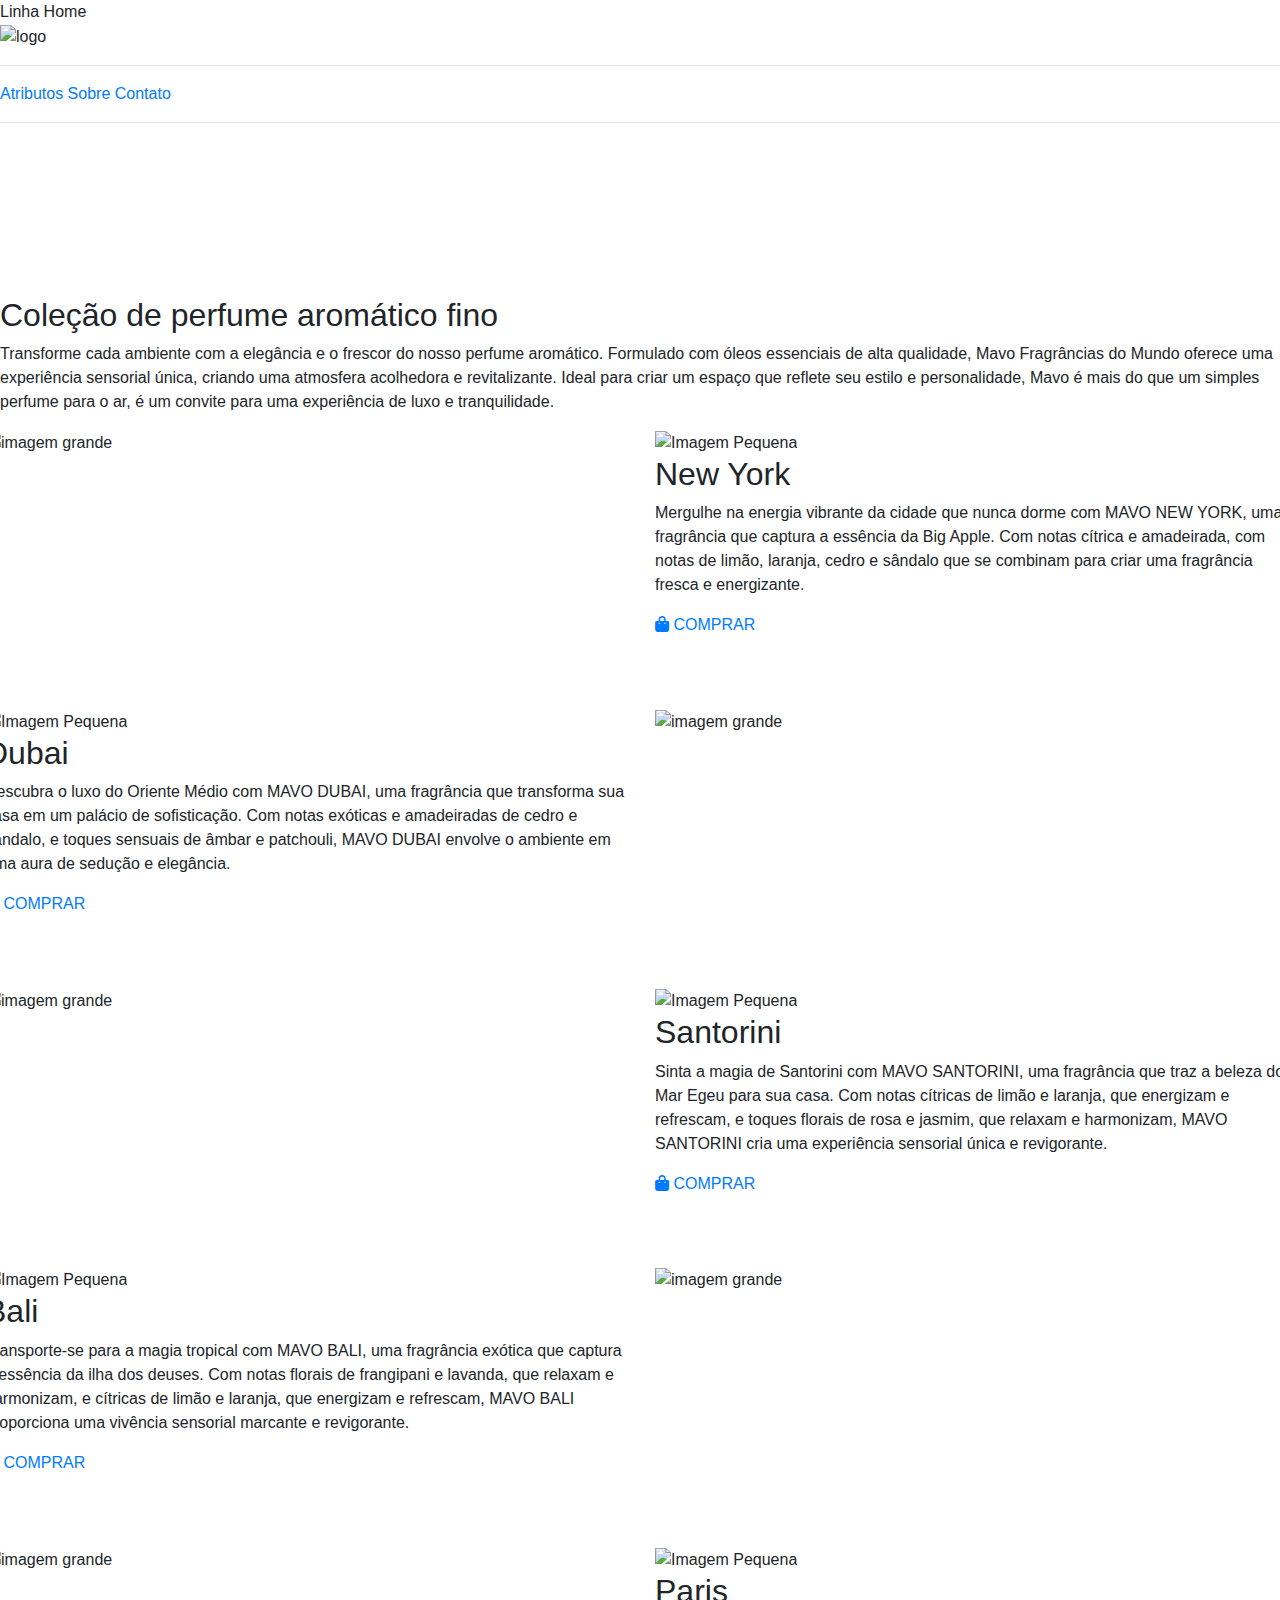
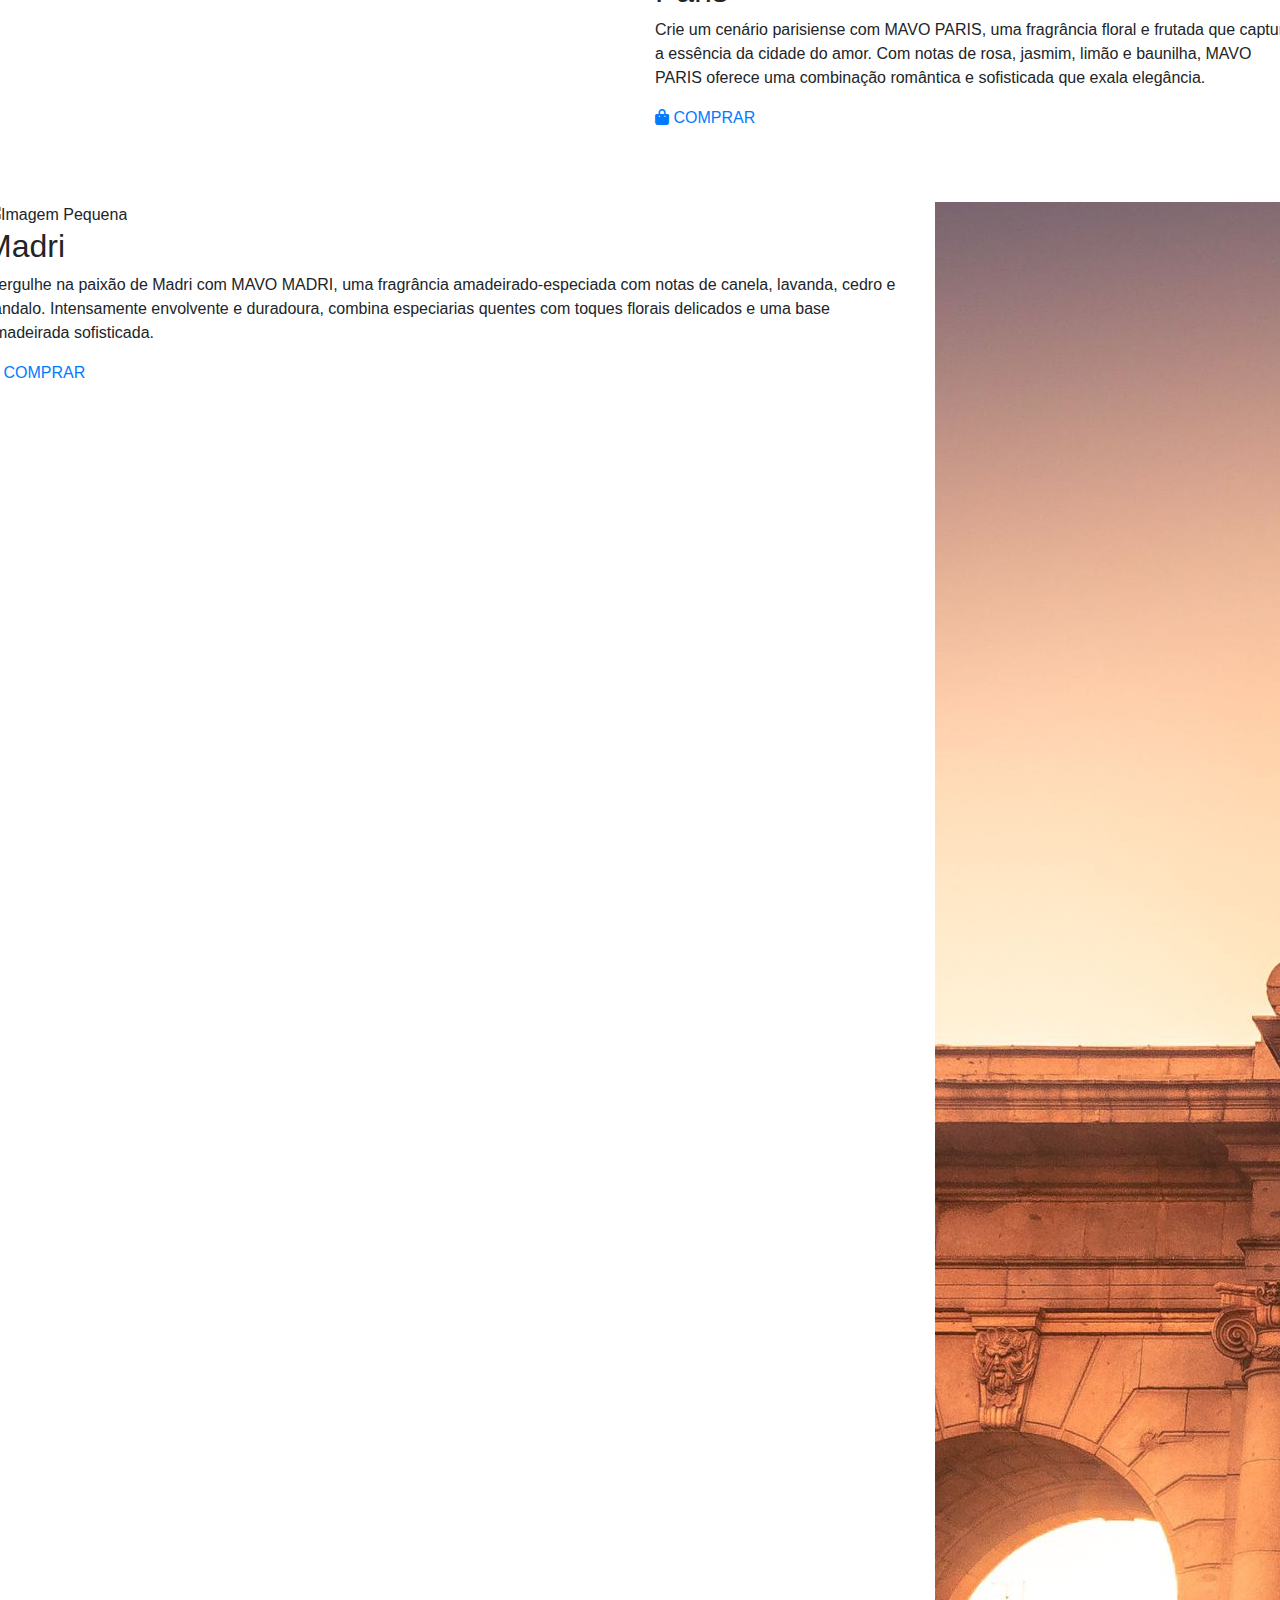
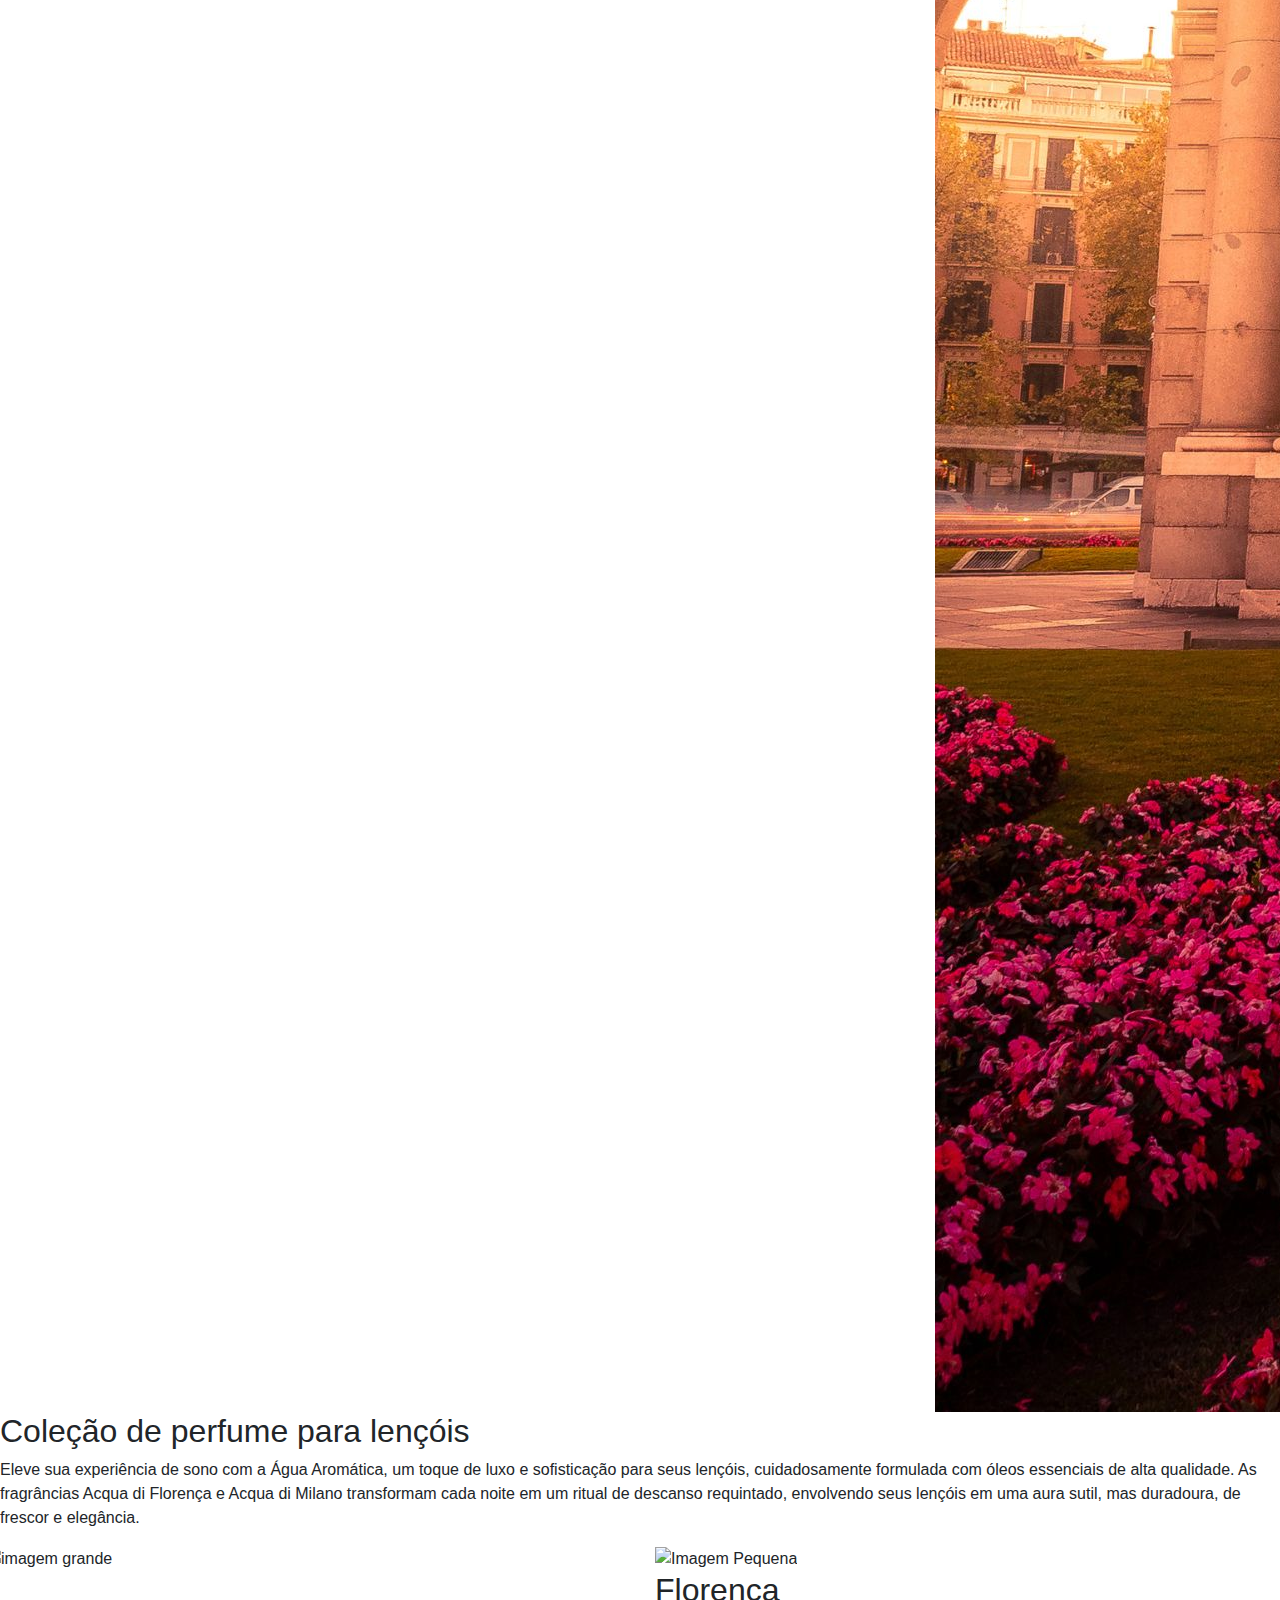
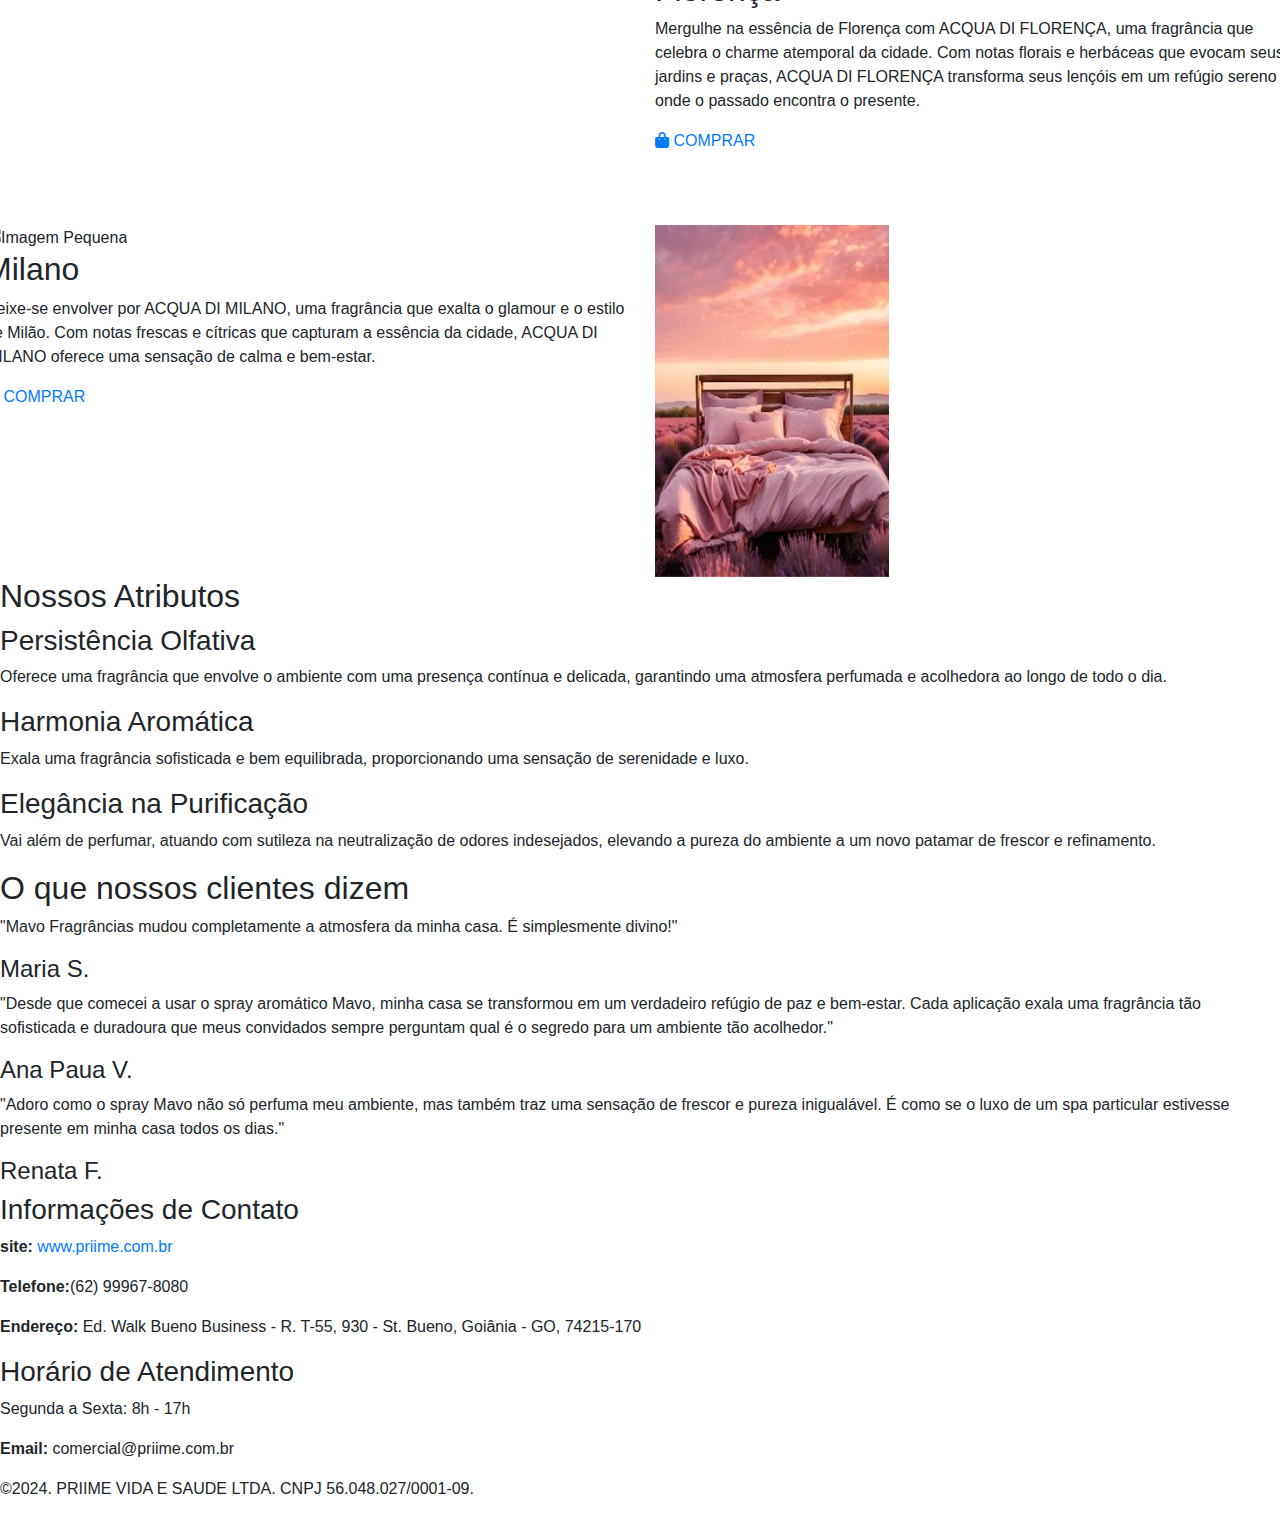
==== index.html @ 877a6f57 "Add files via upload" ====
<!DOCTYPE html>
<html lang="pt-BR">
<head>
    <meta charset="UTF-8">
    <meta name="viewport" content="width=device-width, initial-scale=1.0">
    <title>3Fa cosméticos</title>
    <link rel="stylesheet" href="styles.css">
    <link rel="stylesheet" href="https://stackpath.bootstrapcdn.com/bootstrap/4.5.2/css/bootstrap.min.css">
    <link rel="stylesheet" href="https://fonts.googleapis.com/css2?family=Montserrat:wght@400&display=swap">
    <link rel="stylesheet" href="https://cdnjs.cloudflare.com/ajax/libs/font-awesome/6.0.0-beta3/css/all.min.css">

</head>
<body>
    <div class="linha-home">
        Linha Home
    </div>
    <div class="header">
        <img src="LOGO MAVO .png" alt="logo">
            <hr class="separator">
            <a href="#features">Atributos</a>
            <a href="#about">Sobre</a>
            <a href="#newsletter">Contato</a>
    </div> 

    <hr class="separator">

    <section class="hero">
        <div class="video-container">
            <video class="video-bg video-first" autoplay loop muted playsinline>
                <source src="videoMavoFino.mp4" type="video/mp4">
                Seu navegador não suporta o vídeo.
            </video>
        </div>
    </section>



    <section id="about" class="about">
        <h2>Coleção de perfume aromático fino</h2>
        <p>Transforme cada ambiente com a elegância e o frescor do nosso perfume aromático. Formulado com óleos essenciais de alta qualidade, Mavo Fragrâncias do Mundo oferece uma experiência sensorial única, criando uma atmosfera acolhedora e revitalizante. Ideal para criar um espaço que reflete seu estilo e personalidade, Mavo é mais do que um simples perfume para o ar, é um convite para uma experiência de luxo e tranquilidade.</p> 
        <div class="row full-width-row" >
            <div class="square-container row">
                <div class="col-md-6 col-1">
                    <img src="testeNewYork.jpeg" alt="imagem grande">
                </div>
                <div class="col-md-6 col-2">
                    <img src="frascoNewyork.png" alt="Imagem Pequena" class="image">
                    <h2>New York</h2>
                    <p class="text">Mergulhe na energia vibrante da cidade que nunca dorme com MAVO NEW YORK, uma fragrância que captura a essência da Big Apple. Com notas cítrica e amadeirada, com notas de limão, laranja, cedro e sândalo que se combinam para criar uma fragrância fresca e energizante.</p>
                    <a href="https://shop.3fa.com.br/linhahome/perfumearomatico/mavo-newyork/" target="_blank" class="cta-button-link">
                        <i class="fas fa-bag-shopping"></i> COMPRAR
                    </a>
                </div>
            </div>
        </div>    
        <br>
        <br>
        <br>
        <div class="row full-width-row" >
            <div class="square-container row">
                <div class="col-md-6 col-2">
                    <img src="frascoDubai.png" alt="Imagem Pequena" class="image">
                    <h2>Dubai</h2>
                    <p class="text">Descubra o luxo do Oriente Médio com MAVO DUBAI, uma fragrância que transforma sua casa em um palácio de sofisticação. Com notas exóticas e amadeiradas de cedro e sândalo, e toques sensuais de âmbar e patchouli, MAVO DUBAI envolve o ambiente em uma aura de sedução e elegância.</p>
                    <a href="https://shop.3fa.com.br/linhahome/perfumearomatico/mavo-dubai" target="_blank" class="cta-button-link">
                        <i class="fas fa-bag-shopping"></i> COMPRAR
                    </a>
                </div>
                <div class="col-md-6 col-1">
                    <img src="testeDubai.jpg" alt="imagem grande">
                </div>
            </div>
        </div>
        <br>
        <br>
        <br>
        <div class="row full-width-row" >
            <div class="square-container row">
                <div class="col-md-6 col-1">
                    <img src="testeSantorini.jpeg" alt="imagem grande">
                </div>
                <div class="col-md-6 col-2">
                    <img src="frascoSantorini.png" alt="Imagem Pequena" class="image">
                    <h2>Santorini</h2>
                    <p class="text">Sinta a magia de Santorini com MAVO SANTORINI, uma fragrância que traz a beleza do Mar Egeu para sua casa. Com notas cítricas de limão e laranja, que energizam e refrescam, e toques florais de rosa e jasmim, que relaxam e harmonizam, MAVO SANTORINI cria uma experiência sensorial única e revigorante.</p>
                    <a href="https://shop.3fa.com.br/linhahome/perfumearomatico/mavo-santorini" target="_blank" class="cta-button-link">
                        <i class="fas fa-bag-shopping"></i> COMPRAR
                    </a>
                </div>
            </div>
        </div>
        <br>
        <br>
        <br>
        <div class="row full-width-row" >
            <div class="square-container row">
                <div class="col-md-6 col-2">
                    <img src="frascoBali.png" alt="Imagem Pequena" class="image">
                    <h2>Bali</h2>
                    <p class="text">Transporte-se para a magia tropical com MAVO BALI, uma fragrância exótica que captura a essência da ilha dos deuses. Com notas florais de frangipani e lavanda, que relaxam e harmonizam, e cítricas de limão e laranja, que energizam e refrescam, MAVO BALI proporciona uma vivência sensorial marcante e revigorante.</p>
                    <a href="https://shop.3fa.com.br/linhahome/perfumearomatico/mavo-bali" target="_blank" class="cta-button-link">
                        <i class="fas fa-bag-shopping"></i> COMPRAR
                    </a>
                </div>
                <div class="col-md-6 col-1">
                    <img src="testeBali.jpg" alt="imagem grande">
                </div>
            </div>
        </div>
        <br>
        <br>
        <br>
        <div class="row full-width-row" >
            <div class="square-container row">
                <div class="col-md-6 col-1">
                    <img src="testeParis.jpg" alt="imagem grande">
                </div>
                <div class="col-md-6 col-2">
                    <img src="frascoParis.png" alt="Imagem Pequena" class="image">
                    <h2>Paris</h2>
                    <p class="text">Crie um cenário parisiense com MAVO PARIS, uma fragrância floral e frutada que captura a essência da cidade do amor. Com notas de rosa, jasmim, limão e baunilha, MAVO PARIS oferece uma combinação romântica e sofisticada que exala elegância.</p>
                    <a href="https://shop.3fa.com.br/linhahome/perfumearomatico/mavo-paris" target="_blank" class="cta-button-link">
                        <i class="fas fa-bag-shopping"></i> COMPRAR
                    </a>
                </div>
            </div>
        </div>
        <br>
        <br>
        <br>
        <div class="row full-width-row" >
            <div class="square-container row">
                <div class="col-md-6 col-2">
                    <img src="frascoMadri.png" alt="Imagem Pequena" class="image">
                    <h2>Madri</h2>
                    <p class="text">Mergulhe na paixão de Madri com MAVO MADRI, uma fragrância amadeirado-especiada com notas de canela, lavanda, cedro e sândalo. Intensamente envolvente e duradoura, combina especiarias quentes com toques florais delicados e uma base amadeirada sofisticada.</p>
                    <a href="https://shop.3fa.com.br/linhahome/perfumearomatico/mavo-madri" target="_blank" class="cta-button-link">
                        <i class="fas fa-bag-shopping"></i> COMPRAR
                    </a>
                </div>
                <div class="col-md-6 col-1">
                    <img src="MADRI.jpg" alt="imagem grande">
                </div>
            </div>
        </div>    
    </section>

 
    



    <section id="agua-aromatica" class="agua-aromatica">
        <h2> Coleção de perfume para lençóis</h2>
        <p>Eleve sua experiência de sono com a Água Aromática, um toque de luxo e sofisticação para seus lençóis, cuidadosamente formulada com óleos essenciais de alta qualidade. As fragrâncias Acqua di Florença e Acqua di Milano transformam cada noite em um ritual de descanso requintado, envolvendo seus lençóis em uma aura sutil, mas duradoura, de frescor e elegância.</p>
        <div class="row full-width-row" >
            <div class="square-container row">
                <div class="col-md-6 col-1">
                    <img src="camaLavanda.jpg" alt="imagem grande">
                </div>
                <div class="col-md-6 col-2">
                    <img src="frascoAcquaFlorença.png" alt="Imagem Pequena" class="image">
                    <h2>Florença</h2>
                    <p class="text">Mergulhe na essência de Florença com ACQUA DI FLORENÇA, uma fragrância que celebra o charme atemporal da cidade. Com notas florais e herbáceas que evocam seus jardins e praças, ACQUA DI FLORENÇA transforma seus lençóis em um refúgio sereno onde o passado encontra o presente.</p>
                    <a href="https://shop.3fa.com.br/linhahome/perfumearomatico/acquadiflorenca" target="_blank" class="cta-button-link">
                        <i class="fas fa-bag-shopping"></i> COMPRAR
                    </a>
                </div>
            </div>
        </div>
        <br>
        <br>
        <br>
        <div class="row full-width-row" >
            <div class="square-container row">
                <div class="col-md-6 col-2">
                    <img src="frascoAcquaMilano.png" alt="Imagem Pequena" class="image">
                    <h2>Milano</h2>
                    <p class="text">Deixe-se envolver por ACQUA DI MILANO, uma fragrância que exalta o glamour e o estilo de Milão. Com notas frescas e cítricas que capturam a essência da cidade, ACQUA DI MILANO oferece uma sensação de calma e bem-estar.</p>
                    <a href="https://shop.3fa.com.br/linhahome/perfumearomatico/acquadimilano" target="_blank" class="cta-button-link">
                        <i class="fas fa-bag-shopping"></i> COMPRAR
                    </a>
                </div>
                <div class="col-md-6 col-1">
                    <img src="camaMilano.jpg" alt="imagem grande">
                </div>
            </div>
        </div>
    </section>

    <section id="features" class="features">
        <h2>Nossos Atributos</h2>
        <div class="feature">
            <h3>Persistência Olfativa</h3>
            <p>Oferece uma fragrância que envolve o ambiente com uma presença contínua e delicada, garantindo uma atmosfera perfumada e acolhedora ao longo de todo o dia.</p>
        </div>
        <div class="feature">
            <h3>Harmonia Aromática</h3>
            <p>Exala uma fragrância sofisticada e bem equilibrada, proporcionando uma sensação de serenidade e luxo.</p>
        </div>
        <div class="feature">
            <h3>Elegância na Purificação</h3>
            <p>Vai além de perfumar, atuando com sutileza na neutralização de odores indesejados, elevando a pureza do ambiente a um novo patamar de frescor e refinamento.</p>
        </div>
    </section>


    <section id="testimonials" class="testimonials">
        <h2>O que nossos clientes dizem</h2>
        <div class="testimonial">
            <p>"Mavo Fragrâncias mudou completamente a atmosfera da minha casa. É simplesmente divino!"</p>
            <h4>Maria S.</h4>
            <p>"Desde que comecei a usar o spray aromático Mavo, minha casa se transformou em um verdadeiro refúgio de paz e bem-estar. Cada aplicação exala uma fragrância tão sofisticada e duradoura que meus convidados sempre perguntam qual é o segredo para um ambiente tão acolhedor."</p>
            <h4>Ana Paua V.</h4>
            <p>"Adoro como o spray Mavo não só perfuma meu ambiente, mas também traz uma sensação de frescor e pureza inigualável. É como se o luxo de um spa particular estivesse presente em minha casa todos os dias."</p>
            <h4>Renata F.</h4>
        </div>
    </section>
    
    <section id="newsletter" class="newsletter">
        <div class="contact-info">
            <h3>Informações de Contato</h3>
            <p><strong>site:</strong><a href="https://shop.3fa.com.br" target="_blank" class="cta-button-site"> www.priime.com.br</a></p>
            <p><strong>Telefone:</strong>(62) 99967-8080</p>
            <p><strong>Endereço:</strong> Ed. Walk Bueno Business - R. T-55, 930 - St. Bueno, Goiânia - GO, 74215-170</p>
        </div>
        <div class="additional-info">
            <h3>Horário de Atendimento</h3>
            <p>Segunda a Sexta: 8h - 17h</p>
            <p><strong>Email:</strong> comercial@priime.com.br</p>
        </div>
    </section>                

    <footer>
        <p>&copy;2024. PRIIME VIDA E SAUDE LTDA. CNPJ 56.048.027/0001-09.</p>
    </footer>

    <!-- Inclua o Bootstrap JS e o jQuery (opcional) -->
  <script src="https://code.jquery.com/jquery-3.5.1.slim.min.js"></script>
  <script src="https://cdn.jsdelivr.net/npm/@popperjs/core@2.5.2/dist/umd/popper.min.js"></script>
  <script src="https://stackpath.bootstrapcdn.com/bootstrap/4.5.2/js/bootstrap.min.js"></script>
</body>
</body>
</html>
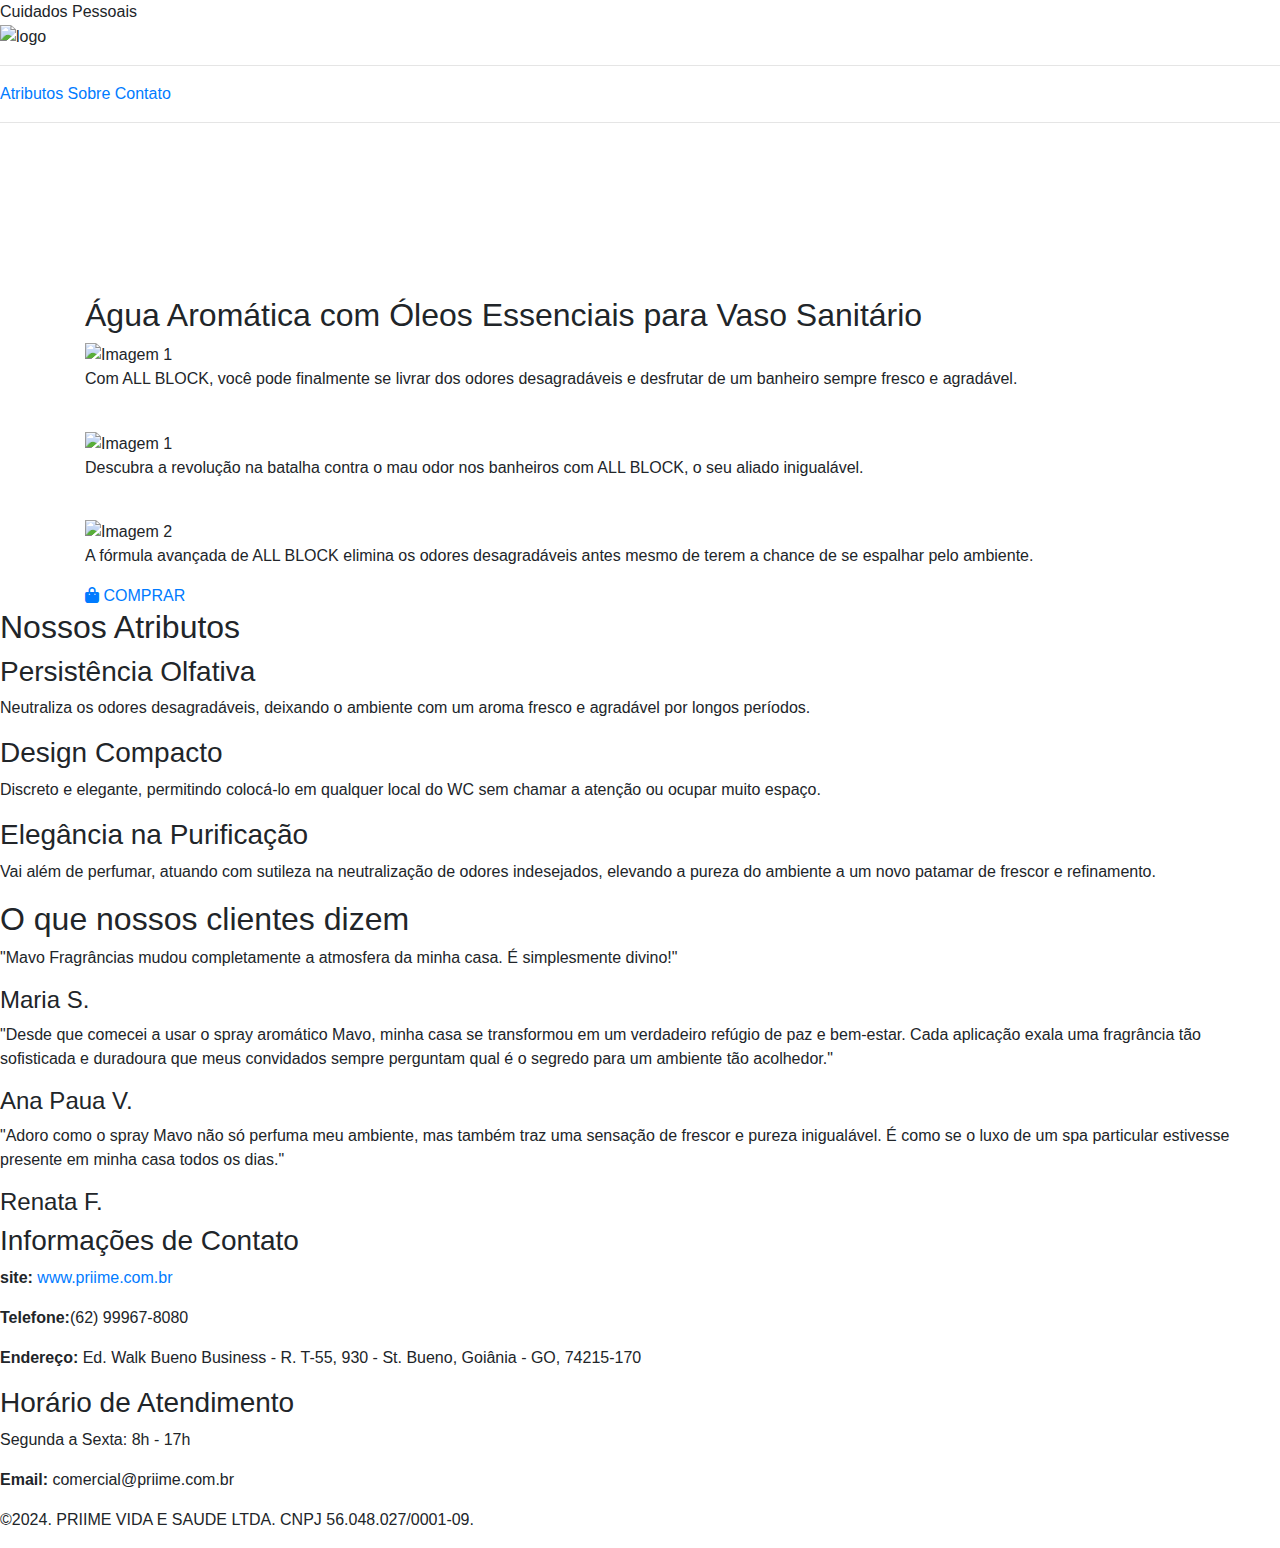
==== commit 6532bc9f: "Add files via upload" ====
--- a/index.html
+++ b/index.html
@@ -3,7 +3,7 @@
 <head>
     <meta charset="UTF-8">
     <meta name="viewport" content="width=device-width, initial-scale=1.0">
-    <title>3Fa cosméticos</title>
+    <title>All Block</title>
     <link rel="stylesheet" href="styles.css">
     <link rel="stylesheet" href="https://stackpath.bootstrapcdn.com/bootstrap/4.5.2/css/bootstrap.min.css">
     <link rel="stylesheet" href="https://fonts.googleapis.com/css2?family=Montserrat:wght@400&display=swap">
@@ -12,10 +12,10 @@
 </head>
 <body>
     <div class="linha-home">
-        Linha Home
+        Cuidados Pessoais
     </div>
     <div class="header">
-        <img src="LOGO MAVO .png" alt="logo">
+        <img src="LOGO MAI.png" alt="logo">
             <hr class="separator">
             <a href="#features">Atributos</a>
             <a href="#about">Sobre</a>
@@ -27,176 +27,42 @@
     <section class="hero">
         <div class="video-container">
             <video class="video-bg video-first" autoplay loop muted playsinline>
-                <source src="videoMavoFino.mp4" type="video/mp4">
+                <source src="v.mp4" type="video/mp4">
                 Seu navegador não suporta o vídeo.
             </video>
         </div>
     </section>
+    
+    <div class="container">
+        <h2>Água Aromática com Óleos Essenciais para Vaso Sanitário</h2>
+        <div class="item">
+            <img src="modelo-jovem-posando-com-produto-cosmetico.jpg" alt="Imagem 1">
+            <br>
+            <p>Com ALL BLOCK, você pode finalmente se livrar dos odores desagradáveis e desfrutar de um banheiro sempre fresco e agradável.</p>
+            <br>
+            <img src="vasofreecu.webp" alt="Imagem 1">
+        </div>
+        <div class="item">
+            <p>Descubra a revolução na batalha contra o mau odor nos banheiros com ALL BLOCK, o seu aliado inigualável.</p>
+            <br>
+            <img src="view-small-bathroom-interior-with-modern-style-furniture-decor.jpg" alt="Imagem 2">
+            <br>
+            <p>A fórmula avançada de ALL BLOCK elimina os odores desagradáveis antes mesmo de terem a chance de se espalhar pelo ambiente.</p>
+        </div>
+        <a href="https://www.priime.com.br/linhahome/perfumearomatico/allblock" target="_blank" class="cta-button-link">
+            <i class="fas fa-bag-shopping"></i> COMPRAR
+        </a>
+    </div>
 
-
-
-    <section id="about" class="about">
-        <h2>Coleção de perfume aromático fino</h2>
-        <p>Transforme cada ambiente com a elegância e o frescor do nosso perfume aromático. Formulado com óleos essenciais de alta qualidade, Mavo Fragrâncias do Mundo oferece uma experiência sensorial única, criando uma atmosfera acolhedora e revitalizante. Ideal para criar um espaço que reflete seu estilo e personalidade, Mavo é mais do que um simples perfume para o ar, é um convite para uma experiência de luxo e tranquilidade.</p> 
-        <div class="row full-width-row" >
-            <div class="square-container row">
-                <div class="col-md-6 col-1">
-                    <img src="testeNewYork.jpeg" alt="imagem grande">
-                </div>
-                <div class="col-md-6 col-2">
-                    <img src="frascoNewyork.png" alt="Imagem Pequena" class="image">
-                    <h2>New York</h2>
-                    <p class="text">Mergulhe na energia vibrante da cidade que nunca dorme com MAVO NEW YORK, uma fragrância que captura a essência da Big Apple. Com notas cítrica e amadeirada, com notas de limão, laranja, cedro e sândalo que se combinam para criar uma fragrância fresca e energizante.</p>
-                    <a href="https://shop.3fa.com.br/linhahome/perfumearomatico/mavo-newyork/" target="_blank" class="cta-button-link">
-                        <i class="fas fa-bag-shopping"></i> COMPRAR
-                    </a>
-                </div>
-            </div>
-        </div>    
-        <br>
-        <br>
-        <br>
-        <div class="row full-width-row" >
-            <div class="square-container row">
-                <div class="col-md-6 col-2">
-                    <img src="frascoDubai.png" alt="Imagem Pequena" class="image">
-                    <h2>Dubai</h2>
-                    <p class="text">Descubra o luxo do Oriente Médio com MAVO DUBAI, uma fragrância que transforma sua casa em um palácio de sofisticação. Com notas exóticas e amadeiradas de cedro e sândalo, e toques sensuais de âmbar e patchouli, MAVO DUBAI envolve o ambiente em uma aura de sedução e elegância.</p>
-                    <a href="https://shop.3fa.com.br/linhahome/perfumearomatico/mavo-dubai" target="_blank" class="cta-button-link">
-                        <i class="fas fa-bag-shopping"></i> COMPRAR
-                    </a>
-                </div>
-                <div class="col-md-6 col-1">
-                    <img src="testeDubai.jpg" alt="imagem grande">
-                </div>
-            </div>
-        </div>
-        <br>
-        <br>
-        <br>
-        <div class="row full-width-row" >
-            <div class="square-container row">
-                <div class="col-md-6 col-1">
-                    <img src="testeSantorini.jpeg" alt="imagem grande">
-                </div>
-                <div class="col-md-6 col-2">
-                    <img src="frascoSantorini.png" alt="Imagem Pequena" class="image">
-                    <h2>Santorini</h2>
-                    <p class="text">Sinta a magia de Santorini com MAVO SANTORINI, uma fragrância que traz a beleza do Mar Egeu para sua casa. Com notas cítricas de limão e laranja, que energizam e refrescam, e toques florais de rosa e jasmim, que relaxam e harmonizam, MAVO SANTORINI cria uma experiência sensorial única e revigorante.</p>
-                    <a href="https://shop.3fa.com.br/linhahome/perfumearomatico/mavo-santorini" target="_blank" class="cta-button-link">
-                        <i class="fas fa-bag-shopping"></i> COMPRAR
-                    </a>
-                </div>
-            </div>
-        </div>
-        <br>
-        <br>
-        <br>
-        <div class="row full-width-row" >
-            <div class="square-container row">
-                <div class="col-md-6 col-2">
-                    <img src="frascoBali.png" alt="Imagem Pequena" class="image">
-                    <h2>Bali</h2>
-                    <p class="text">Transporte-se para a magia tropical com MAVO BALI, uma fragrância exótica que captura a essência da ilha dos deuses. Com notas florais de frangipani e lavanda, que relaxam e harmonizam, e cítricas de limão e laranja, que energizam e refrescam, MAVO BALI proporciona uma vivência sensorial marcante e revigorante.</p>
-                    <a href="https://shop.3fa.com.br/linhahome/perfumearomatico/mavo-bali" target="_blank" class="cta-button-link">
-                        <i class="fas fa-bag-shopping"></i> COMPRAR
-                    </a>
-                </div>
-                <div class="col-md-6 col-1">
-                    <img src="testeBali.jpg" alt="imagem grande">
-                </div>
-            </div>
-        </div>
-        <br>
-        <br>
-        <br>
-        <div class="row full-width-row" >
-            <div class="square-container row">
-                <div class="col-md-6 col-1">
-                    <img src="testeParis.jpg" alt="imagem grande">
-                </div>
-                <div class="col-md-6 col-2">
-                    <img src="frascoParis.png" alt="Imagem Pequena" class="image">
-                    <h2>Paris</h2>
-                    <p class="text">Crie um cenário parisiense com MAVO PARIS, uma fragrância floral e frutada que captura a essência da cidade do amor. Com notas de rosa, jasmim, limão e baunilha, MAVO PARIS oferece uma combinação romântica e sofisticada que exala elegância.</p>
-                    <a href="https://shop.3fa.com.br/linhahome/perfumearomatico/mavo-paris" target="_blank" class="cta-button-link">
-                        <i class="fas fa-bag-shopping"></i> COMPRAR
-                    </a>
-                </div>
-            </div>
-        </div>
-        <br>
-        <br>
-        <br>
-        <div class="row full-width-row" >
-            <div class="square-container row">
-                <div class="col-md-6 col-2">
-                    <img src="frascoMadri.png" alt="Imagem Pequena" class="image">
-                    <h2>Madri</h2>
-                    <p class="text">Mergulhe na paixão de Madri com MAVO MADRI, uma fragrância amadeirado-especiada com notas de canela, lavanda, cedro e sândalo. Intensamente envolvente e duradoura, combina especiarias quentes com toques florais delicados e uma base amadeirada sofisticada.</p>
-                    <a href="https://shop.3fa.com.br/linhahome/perfumearomatico/mavo-madri" target="_blank" class="cta-button-link">
-                        <i class="fas fa-bag-shopping"></i> COMPRAR
-                    </a>
-                </div>
-                <div class="col-md-6 col-1">
-                    <img src="MADRI.jpg" alt="imagem grande">
-                </div>
-            </div>
-        </div>    
-    </section>
-
- 
-    
-
-
-
-    <section id="agua-aromatica" class="agua-aromatica">
-        <h2> Coleção de perfume para lençóis</h2>
-        <p>Eleve sua experiência de sono com a Água Aromática, um toque de luxo e sofisticação para seus lençóis, cuidadosamente formulada com óleos essenciais de alta qualidade. As fragrâncias Acqua di Florença e Acqua di Milano transformam cada noite em um ritual de descanso requintado, envolvendo seus lençóis em uma aura sutil, mas duradoura, de frescor e elegância.</p>
-        <div class="row full-width-row" >
-            <div class="square-container row">
-                <div class="col-md-6 col-1">
-                    <img src="camaLavanda.jpg" alt="imagem grande">
-                </div>
-                <div class="col-md-6 col-2">
-                    <img src="frascoAcquaFlorença.png" alt="Imagem Pequena" class="image">
-                    <h2>Florença</h2>
-                    <p class="text">Mergulhe na essência de Florença com ACQUA DI FLORENÇA, uma fragrância que celebra o charme atemporal da cidade. Com notas florais e herbáceas que evocam seus jardins e praças, ACQUA DI FLORENÇA transforma seus lençóis em um refúgio sereno onde o passado encontra o presente.</p>
-                    <a href="https://shop.3fa.com.br/linhahome/perfumearomatico/acquadiflorenca" target="_blank" class="cta-button-link">
-                        <i class="fas fa-bag-shopping"></i> COMPRAR
-                    </a>
-                </div>
-            </div>
-        </div>
-        <br>
-        <br>
-        <br>
-        <div class="row full-width-row" >
-            <div class="square-container row">
-                <div class="col-md-6 col-2">
-                    <img src="frascoAcquaMilano.png" alt="Imagem Pequena" class="image">
-                    <h2>Milano</h2>
-                    <p class="text">Deixe-se envolver por ACQUA DI MILANO, uma fragrância que exalta o glamour e o estilo de Milão. Com notas frescas e cítricas que capturam a essência da cidade, ACQUA DI MILANO oferece uma sensação de calma e bem-estar.</p>
-                    <a href="https://shop.3fa.com.br/linhahome/perfumearomatico/acquadimilano" target="_blank" class="cta-button-link">
-                        <i class="fas fa-bag-shopping"></i> COMPRAR
-                    </a>
-                </div>
-                <div class="col-md-6 col-1">
-                    <img src="camaMilano.jpg" alt="imagem grande">
-                </div>
-            </div>
-        </div>
-    </section>
-
-    <section id="features" class="features">
-        <h2>Nossos Atributos</h2>
+    <section id="features" class="features"></section>
         <div class="feature">
+            <h2>Nossos Atributos</h2>
             <h3>Persistência Olfativa</h3>
-            <p>Oferece uma fragrância que envolve o ambiente com uma presença contínua e delicada, garantindo uma atmosfera perfumada e acolhedora ao longo de todo o dia.</p>
+            <p>Neutraliza os odores desagradáveis, deixando o ambiente com um aroma fresco e agradável por longos períodos.</p>
         </div>
         <div class="feature">
-            <h3>Harmonia Aromática</h3>
-            <p>Exala uma fragrância sofisticada e bem equilibrada, proporcionando uma sensação de serenidade e luxo.</p>
+            <h3>Design Compacto</h3>
+            <p>Discreto e elegante, permitindo colocá-lo em qualquer local do WC sem chamar a atenção ou ocupar muito espaço.</p>
         </div>
         <div class="feature">
             <h3>Elegância na Purificação</h3>
@@ -220,7 +86,7 @@
     <section id="newsletter" class="newsletter">
         <div class="contact-info">
             <h3>Informações de Contato</h3>
-            <p><strong>site:</strong><a href="https://shop.3fa.com.br" target="_blank" class="cta-button-site"> www.priime.com.br</a></p>
+            <p><strong>site:</strong><a href="https://www.priime.com.br/cuidadospessoais" target="_blank" class="cta-button-site"> www.priime.com.br</a></p>
             <p><strong>Telefone:</strong>(62) 99967-8080</p>
             <p><strong>Endereço:</strong> Ed. Walk Bueno Business - R. T-55, 930 - St. Bueno, Goiânia - GO, 74215-170</p>
         </div>
@@ -233,12 +99,4 @@
 
     <footer>
         <p>&copy;2024. PRIIME VIDA E SAUDE LTDA. CNPJ 56.048.027/0001-09.</p>
-    </footer>
-
-    <!-- Inclua o Bootstrap JS e o jQuery (opcional) -->
-  <script src="https://code.jquery.com/jquery-3.5.1.slim.min.js"></script>
-  <script src="https://cdn.jsdelivr.net/npm/@popperjs/core@2.5.2/dist/umd/popper.min.js"></script>
-  <script src="https://stackpath.bootstrapcdn.com/bootstrap/4.5.2/js/bootstrap.min.js"></script>
-</body>
-</body>
-</html>+    </footer>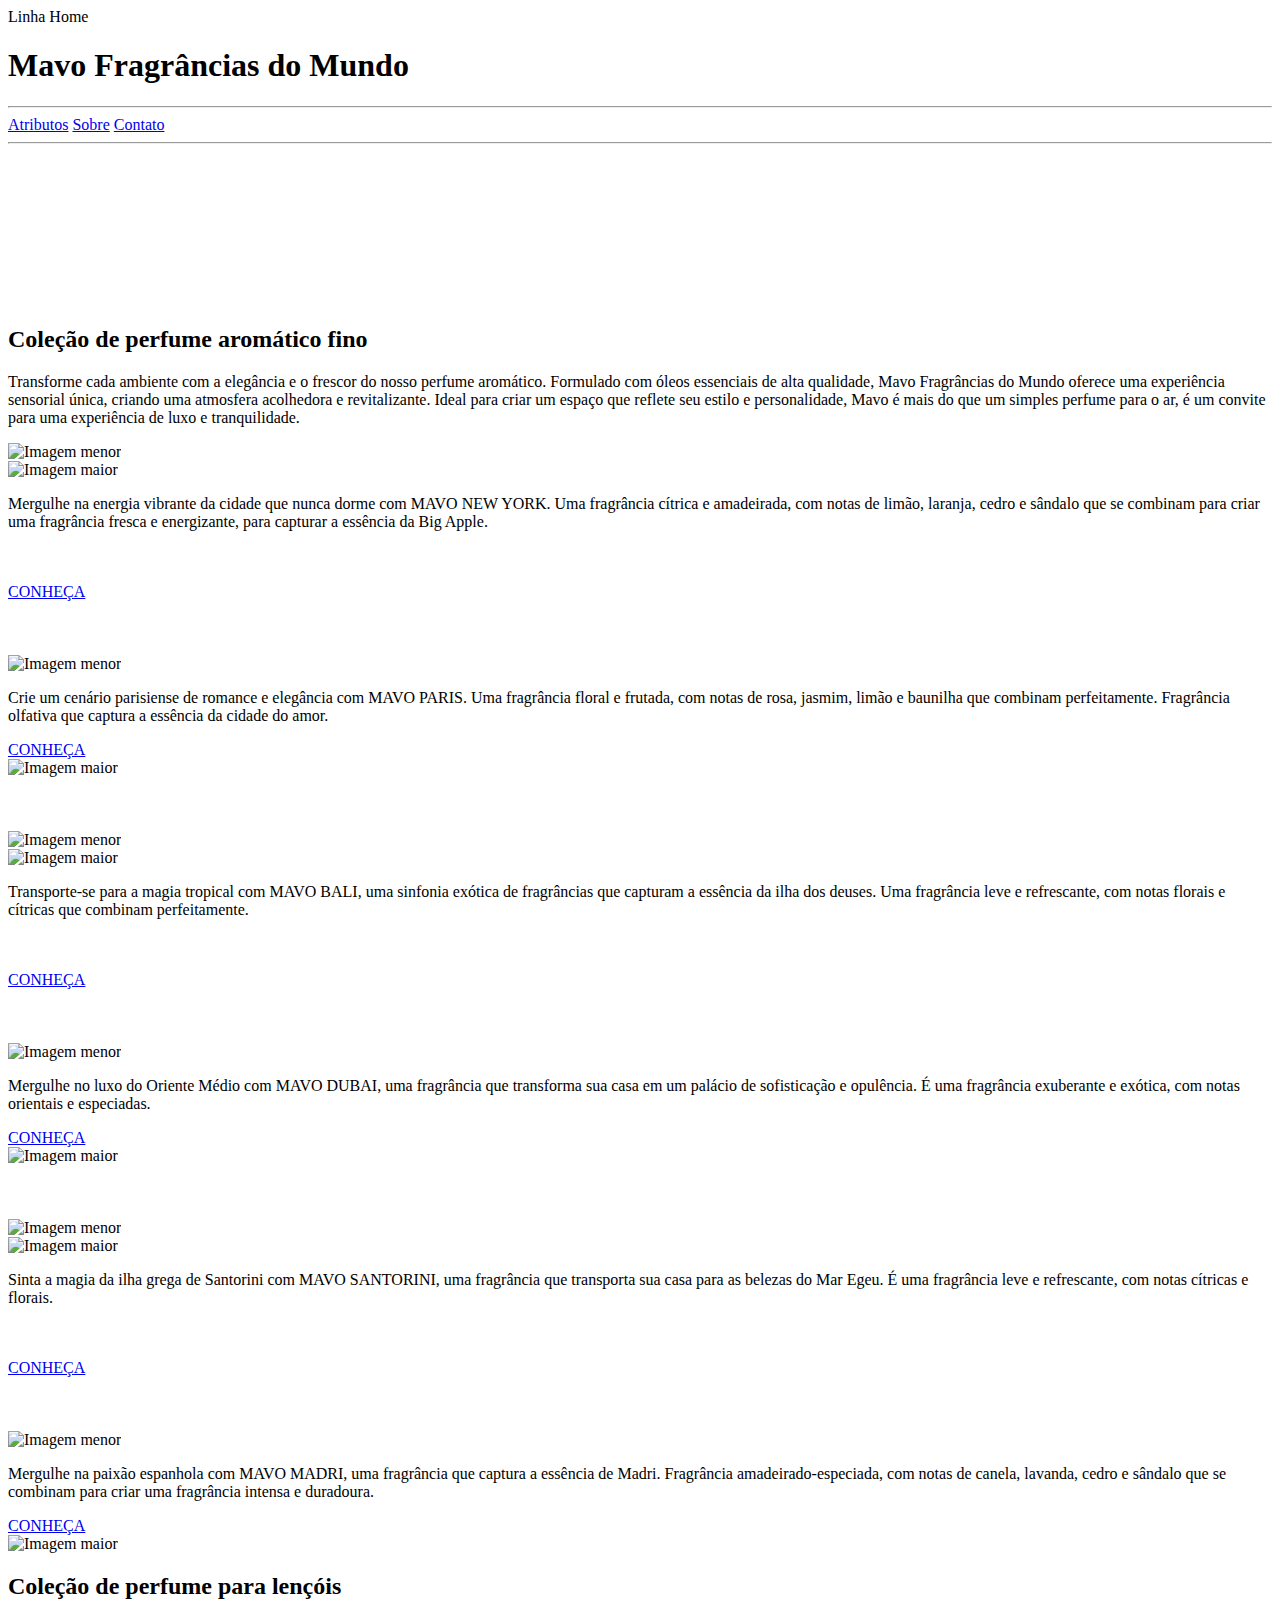
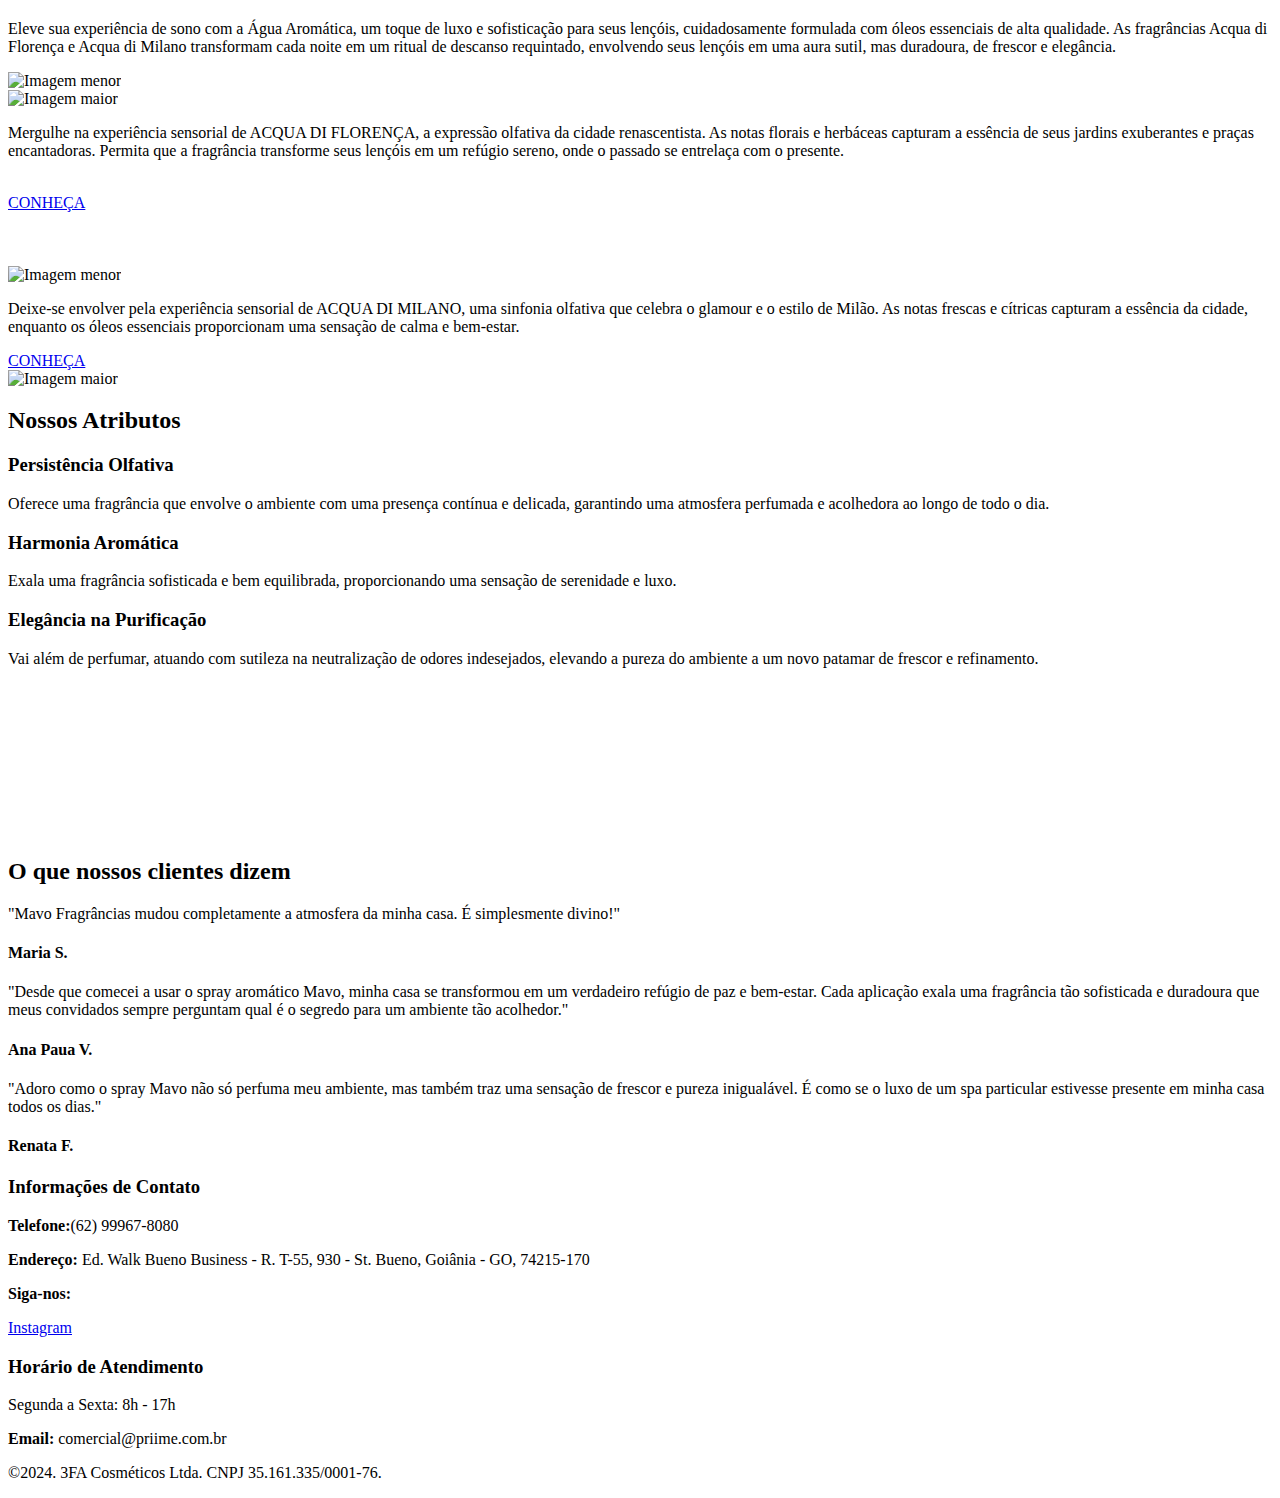
==== commit 70de71bb: "Add files via upload" ====
--- a/index.html
+++ b/index.html
@@ -3,66 +3,175 @@
 <head>
     <meta charset="UTF-8">
     <meta name="viewport" content="width=device-width, initial-scale=1.0">
-    <title>All Block</title>
+    <title>3Fa cosméticos</title>
     <link rel="stylesheet" href="styles.css">
-    <link rel="stylesheet" href="https://stackpath.bootstrapcdn.com/bootstrap/4.5.2/css/bootstrap.min.css">
-    <link rel="stylesheet" href="https://fonts.googleapis.com/css2?family=Montserrat:wght@400&display=swap">
-    <link rel="stylesheet" href="https://cdnjs.cloudflare.com/ajax/libs/font-awesome/6.0.0-beta3/css/all.min.css">
-
 </head>
 <body>
     <div class="linha-home">
-        Cuidados Pessoais
+        Linha Home
     </div>
-    <div class="header">
-        <img src="LOGO MAI.png" alt="logo">
+    <header>
+        <h1>Mavo Fragrâncias do Mundo</h1>
             <hr class="separator">
             <a href="#features">Atributos</a>
             <a href="#about">Sobre</a>
             <a href="#newsletter">Contato</a>
-    </div> 
+    </header> 
 
     <hr class="separator">
 
     <section class="hero">
         <div class="video-container">
             <video class="video-bg video-first" autoplay loop muted playsinline>
-                <source src="v.mp4" type="video/mp4">
+                <source src="videoMavoFino.mp4" type="video/mp4">
                 Seu navegador não suporta o vídeo.
             </video>
         </div>
     </section>
-    
-    <div class="container">
-        <h2>Água Aromática com Óleos Essenciais para Vaso Sanitário</h2>
-        <div class="item">
-            <img src="modelo-jovem-posando-com-produto-cosmetico.jpg" alt="Imagem 1">
+
+    <section id="about" class="about">
+        <h2>Coleção de perfume aromático fino</h2>
+        <p>Transforme cada ambiente com a elegância e o frescor do nosso perfume aromático. Formulado com óleos essenciais de alta qualidade, Mavo Fragrâncias do Mundo oferece uma experiência sensorial única, criando uma atmosfera acolhedora e revitalizante. Ideal para criar um espaço que reflete seu estilo e personalidade, Mavo é mais do que um simples perfume para o ar, é um convite para uma experiência de luxo e tranquilidade.</p> 
+        <div class="image-gallery">
+            <!-- Layout 1: Imagem maior à esquerda, imagem menor e texto à direita NEW YORK-->
+            <div class="image-item layout-1">
+                <div class="image-left">
+                    <img src="parisTorreEiffel.jpeg" alt="Imagem menor">
+                </div>
+                <div class="image-right">
+                    <img src="kerastaseRefencia.jpg" alt="Imagem maior">
+                    <p>Mergulhe na energia vibrante da cidade que nunca dorme com MAVO NEW YORK. Uma fragrância cítrica e amadeirada, com notas de limão, laranja, cedro e sândalo que se combinam para criar uma fragrância fresca e energizante, para capturar a essência da Big Apple.</p>
+                    <br>
+                    <br>
+                    <a href="https://shop.3fa.com.br/linhahome/perfumearomatico/mavo-newyork/" target="_blank" class="cta-button-link">CONHEÇA</a>
+                    </a>                    
+                </div>
+            </div>
+        <br>
+        <br>
+        <br>
+            <!-- Layout 2: Imagem maior à direita, imagem menor e texto à esquerda PARIS -->
+            <div class="image-item layout-2">
+                <div class="image-left">
+                    <img src="kerastaseRefencia.jpg" alt="Imagem menor">
+                    <p>Crie um cenário parisiense de romance e elegância com MAVO PARIS. Uma fragrância floral e frutada, com notas de rosa, jasmim, limão e baunilha que combinam perfeitamente. Fragrância olfativa que captura a essência da cidade do amor.</p>
+                    <a href="https://shop.3fa.com.br/linhahome/perfumearomatico/mavo-paris" target="_blank" class="cta-button-link">CONHEÇA</a>
+                    </a>
+                </div>
+                <div class="image-right">
+                    <img src="parisTorreEiffel.jpeg" alt="Imagem maior">
+                </div>
+            </div>
+        <br>
+        <br>
+        <br>
+            <!-- Layout 1: Imagem maior à esquerda, imagem menor e texto à direita BALI-->
+            <div class="image-item layout-1">
+                <div class="image-left">
+                    <img src="ReferenciaFoto736x1097.jpg" alt="Imagem menor">
+                </div>
+                <div class="image-right">
+                    <img src="kerastaseRefencia.jpg" alt="Imagem maior">
+                    <p>Transporte-se para a magia tropical com MAVO BALI, uma sinfonia exótica de fragrâncias que capturam a essência da ilha dos deuses. Uma fragrância leve e refrescante, com notas florais e cítricas que combinam perfeitamente.</p>
+                    <br>
+                    <br>
+                    <a href="https://shop.3fa.com.br/linhahome/perfumearomatico/mavo-bali" target="_blank" class="cta-button-link">CONHEÇA</a>
+                    </a>
+                </div>
+            </div>
+        <br>
+        <br>
+        <br>
+            <!-- Layout 2: Imagem maior à direita, imagem menor e texto à esquerda DUBAI-->
+            <div class="image-item layout-2">
+                <div class="image-left">
+                    <img src="kerastaseRefencia.jpg" alt="Imagem menor">
+                    <p>Mergulhe no luxo do Oriente Médio com MAVO DUBAI, uma fragrância que transforma sua casa em um palácio de sofisticação e opulência. É uma fragrância exuberante e exótica, com notas orientais e especiadas.</p>
+                    <a href="https://shop.3fa.com.br/linhahome/perfumearomatico/mavo-dubai" target="_blank" class="cta-button-link">CONHEÇA</a>
+                    </a>      
+                </div>
+            <div class="image-right">
+                <img src="ReferenciaFoto736x1097.jpg" alt="Imagem maior">
+            </div> 
+            </div>
+        <br>
+        <br>
+        <br>
+             <!-- Layout 1: Imagem maior à esquerda, imagem menor e texto à direita SANTORINI-->
+             <div class="image-item layout-1">
+                <div class="image-left">
+                    <img src="ReferenciaFoto736x1097.jpg" alt="Imagem menor">
+                </div>
+                <div class="image-right">
+                    <img src="kerastaseRefencia.jpg" alt="Imagem maior">
+                    <p>Sinta a magia da ilha grega de Santorini com MAVO SANTORINI, uma fragrância que transporta sua casa para as belezas do Mar Egeu. É uma fragrância leve e refrescante, com notas cítricas e florais.</p>
+                    <br>
+                    <br>
+                    <a href="https://shop.3fa.com.br/linhahome/perfumearomatico/mavo-santorini" target="_blank" class="cta-button-link">CONHEÇA</a>
+                    </a>      
+                </div>
+            </div>
+    <br>
+    <br>
+    <br>
+            <!-- Layout 2: Imagem maior à direita, imagem menor e texto à esquerda MADRI-->
+            <div class="image-item layout-2">
+                <div class="image-left">
+                    <img src="kerastaseRefencia.jpg" alt="Imagem menor">
+                    <p>Mergulhe na paixão espanhola com MAVO MADRI, uma fragrância que captura a essência de Madri. Fragrância amadeirado-especiada, com notas de canela, lavanda, cedro e sândalo que se combinam para criar uma fragrância intensa e duradoura.</p>
+                    <a href="https://shop.3fa.com.br/linhahome/perfumearomatico/mavo-madri" target="_blank" class="cta-button-link">CONHEÇA</a>
+                    </a>      
+                </div>
+            <div class="image-right">
+                <img src="ReferenciaFoto736x1097.jpg" alt="Imagem maior">
+            </div> 
+    </div>     
+    </section>
+
+    <section id="agua-aromatica" class="agua-aromatica">
+        <h2> Coleção de perfume para lençóis</h2>
+        <p>Eleve sua experiência de sono com a Água Aromática, um toque de luxo e sofisticação para seus lençóis, cuidadosamente formulada com óleos essenciais de alta qualidade. As fragrâncias Acqua di Florença e Acqua di Milano transformam cada noite em um ritual de descanso requintado, envolvendo seus lençóis em uma aura sutil, mas duradoura, de frescor e elegância.</p>
+        <div class="image-gallery">
+            <!-- Layout 1: Imagem maior à esquerda, imagem menor e texto à direita ACQUA DI FLORENÇA-->
+            <div class="image-item layout-1">
+                <div class="image-left">
+                    <img src="parisTorreEiffel.jpeg" alt="Imagem menor">
+                </div>
+                <div class="image-right">
+                    <img src="kerastaseRefencia.jpg" alt="Imagem maior">
+                    <p>Mergulhe na experiência sensorial de ACQUA DI FLORENÇA, a expressão olfativa da cidade renascentista. As notas florais e herbáceas capturam a essência de seus jardins exuberantes e praças encantadoras. Permita que a fragrância transforme seus lençóis em um refúgio sereno, onde o passado se entrelaça com o presente.</p>
+                    <br>
+                    <a href="https://shop.3fa.com.br/linhahome/perfumearomatico/acquadiflorenca" target="_blank" class="cta-button-link">CONHEÇA</a>
+                    </a>      
+                </div>
+            </div>
             <br>
-            <p>Com ALL BLOCK, você pode finalmente se livrar dos odores desagradáveis e desfrutar de um banheiro sempre fresco e agradável.</p>
             <br>
-            <img src="vasofreecu.webp" alt="Imagem 1">
-        </div>
-        <div class="item">
-            <p>Descubra a revolução na batalha contra o mau odor nos banheiros com ALL BLOCK, o seu aliado inigualável.</p>
             <br>
-            <img src="view-small-bathroom-interior-with-modern-style-furniture-decor.jpg" alt="Imagem 2">
-            <br>
-            <p>A fórmula avançada de ALL BLOCK elimina os odores desagradáveis antes mesmo de terem a chance de se espalhar pelo ambiente.</p>
-        </div>
-        <a href="https://www.priime.com.br/linhahome/perfumearomatico/allblock" target="_blank" class="cta-button-link">
-            <i class="fas fa-bag-shopping"></i> COMPRAR
-        </a>
-    </div>
-
-    <section id="features" class="features"></section>
+            <!-- Layout 2: Imagem maior à direita, imagem menor e texto à esquerda ACQUA DI MILANO -->
+            <div class="image-item layout-2">
+                <div class="image-left">
+                    <img src="kerastaseRefencia.jpg" alt="Imagem menor">
+                    <p>Deixe-se envolver pela experiência sensorial de ACQUA DI MILANO, uma sinfonia olfativa que celebra o glamour e o estilo de Milão. As notas frescas e cítricas capturam a essência da cidade, enquanto os óleos essenciais proporcionam uma sensação de calma e bem-estar.</p>
+                    <a href="https://shop.3fa.com.br/linhahome/perfumearomatico/acquadimilano" target="_blank" class="cta-button-link">CONHEÇA</a>
+                    </a>      
+                </div>
+                <div class="image-right">
+                    <img src="parisTorreEiffel.jpeg" alt="Imagem maior">
+                </div>
+            </div>
+        </div>
+    </section>
+
+    <section id="features" class="features">
+        <h2>Nossos Atributos</h2>
         <div class="feature">
-            <h2>Nossos Atributos</h2>
             <h3>Persistência Olfativa</h3>
-            <p>Neutraliza os odores desagradáveis, deixando o ambiente com um aroma fresco e agradável por longos períodos.</p>
+            <p>Oferece uma fragrância que envolve o ambiente com uma presença contínua e delicada, garantindo uma atmosfera perfumada e acolhedora ao longo de todo o dia.</p>
         </div>
         <div class="feature">
-            <h3>Design Compacto</h3>
-            <p>Discreto e elegante, permitindo colocá-lo em qualquer local do WC sem chamar a atenção ou ocupar muito espaço.</p>
+            <h3>Harmonia Aromática</h3>
+            <p>Exala uma fragrância sofisticada e bem equilibrada, proporcionando uma sensação de serenidade e luxo.</p>
         </div>
         <div class="feature">
             <h3>Elegância na Purificação</h3>
@@ -70,6 +179,12 @@
         </div>
     </section>
 
+    <div class="video-container">
+        <video class="video-bg video-first" autoplay loop muted playsinline>
+            <source src="videoMavoHero.mp4" type="video/mp4">
+            Seu navegador não suporta o vídeo.
+        </video>
+    </div>
 
     <section id="testimonials" class="testimonials">
         <h2>O que nossos clientes dizem</h2>
@@ -86,9 +201,10 @@
     <section id="newsletter" class="newsletter">
         <div class="contact-info">
             <h3>Informações de Contato</h3>
-            <p><strong>site:</strong><a href="https://www.priime.com.br/cuidadospessoais" target="_blank" class="cta-button-site"> www.priime.com.br</a></p>
             <p><strong>Telefone:</strong>(62) 99967-8080</p>
             <p><strong>Endereço:</strong> Ed. Walk Bueno Business - R. T-55, 930 - St. Bueno, Goiânia - GO, 74215-170</p>
+            <p><strong>Siga-nos:</strong></p>
+            <a href="https://www.instagram.com/3fa_aerossol/" target="_blank">Instagram</a>   
         </div>
         <div class="additional-info">
             <h3>Horário de Atendimento</h3>
@@ -98,5 +214,7 @@
     </section>                
 
     <footer>
-        <p>&copy;2024. PRIIME VIDA E SAUDE LTDA. CNPJ 56.048.027/0001-09.</p>
-    </footer>+        <p>&copy;2024. 3FA Cosméticos Ltda. CNPJ 35.161.335/0001-76.</p>
+    </footer>
+</body>
+</html>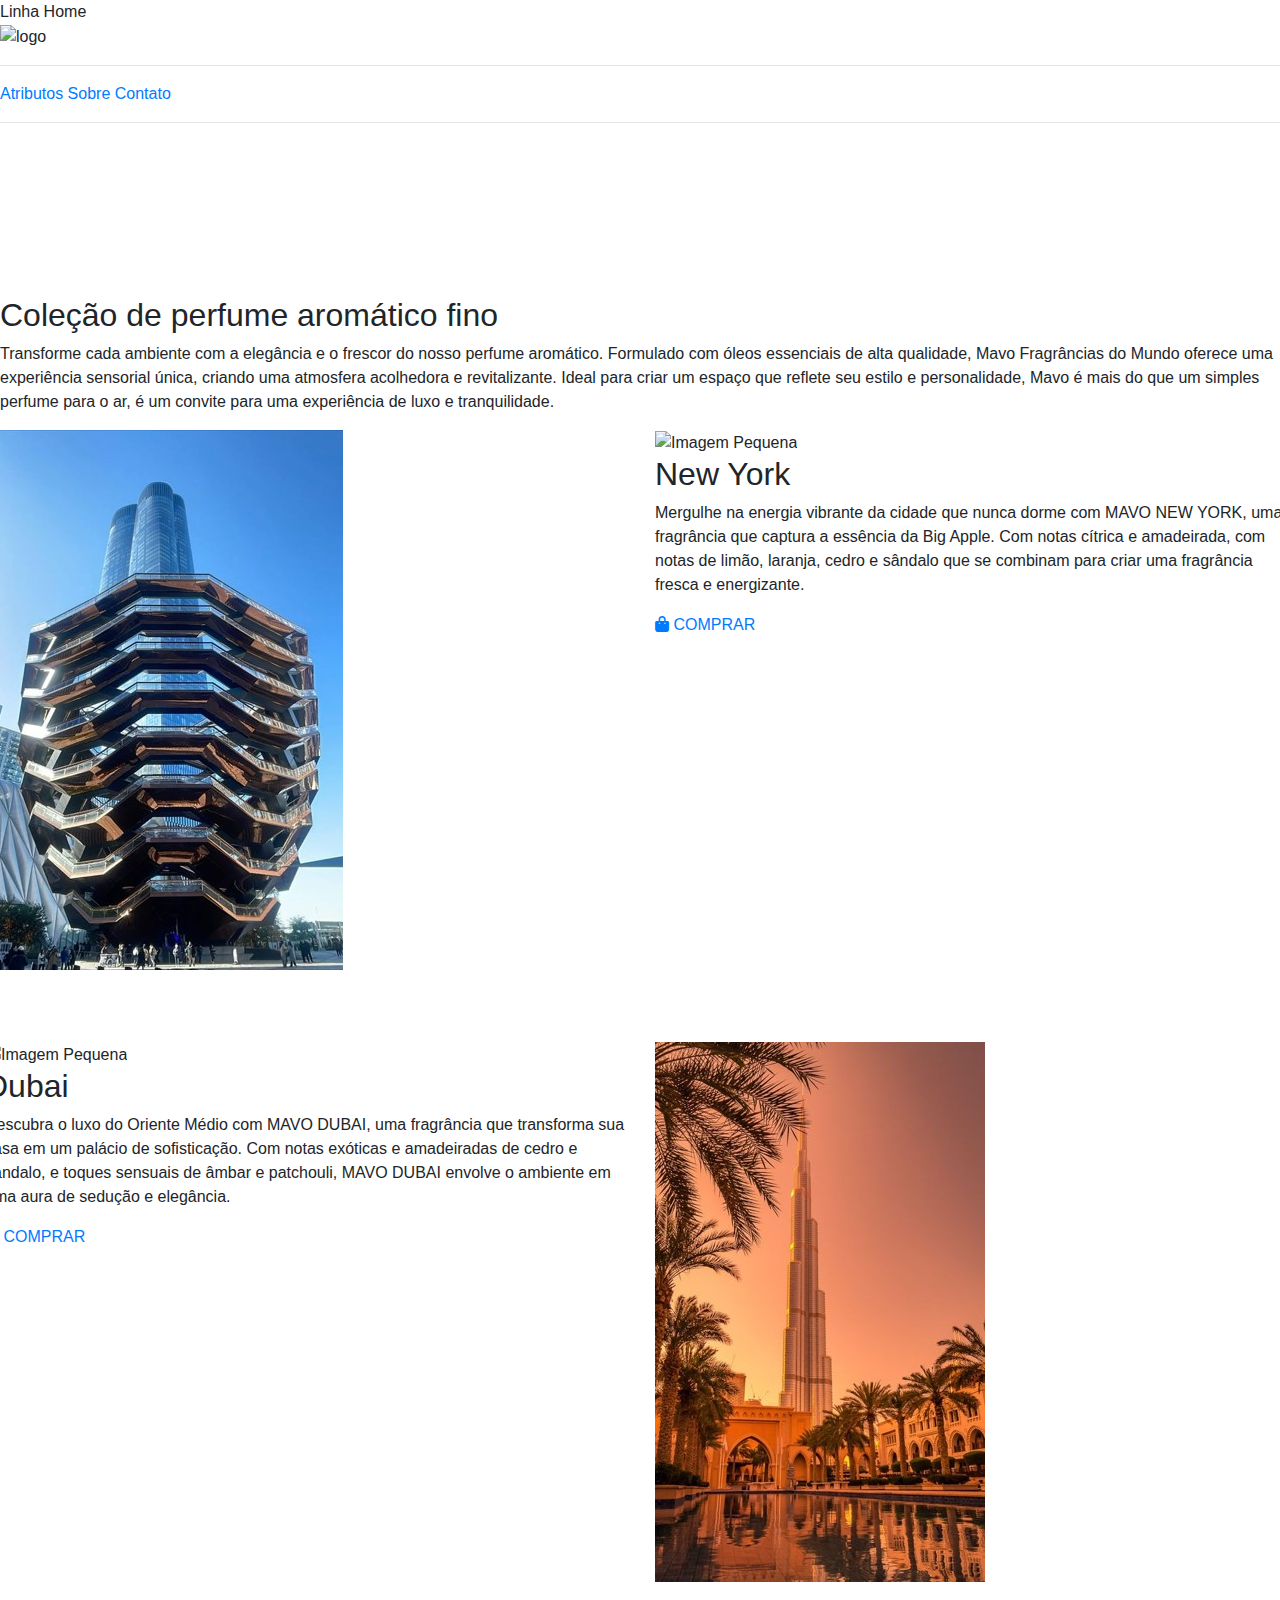
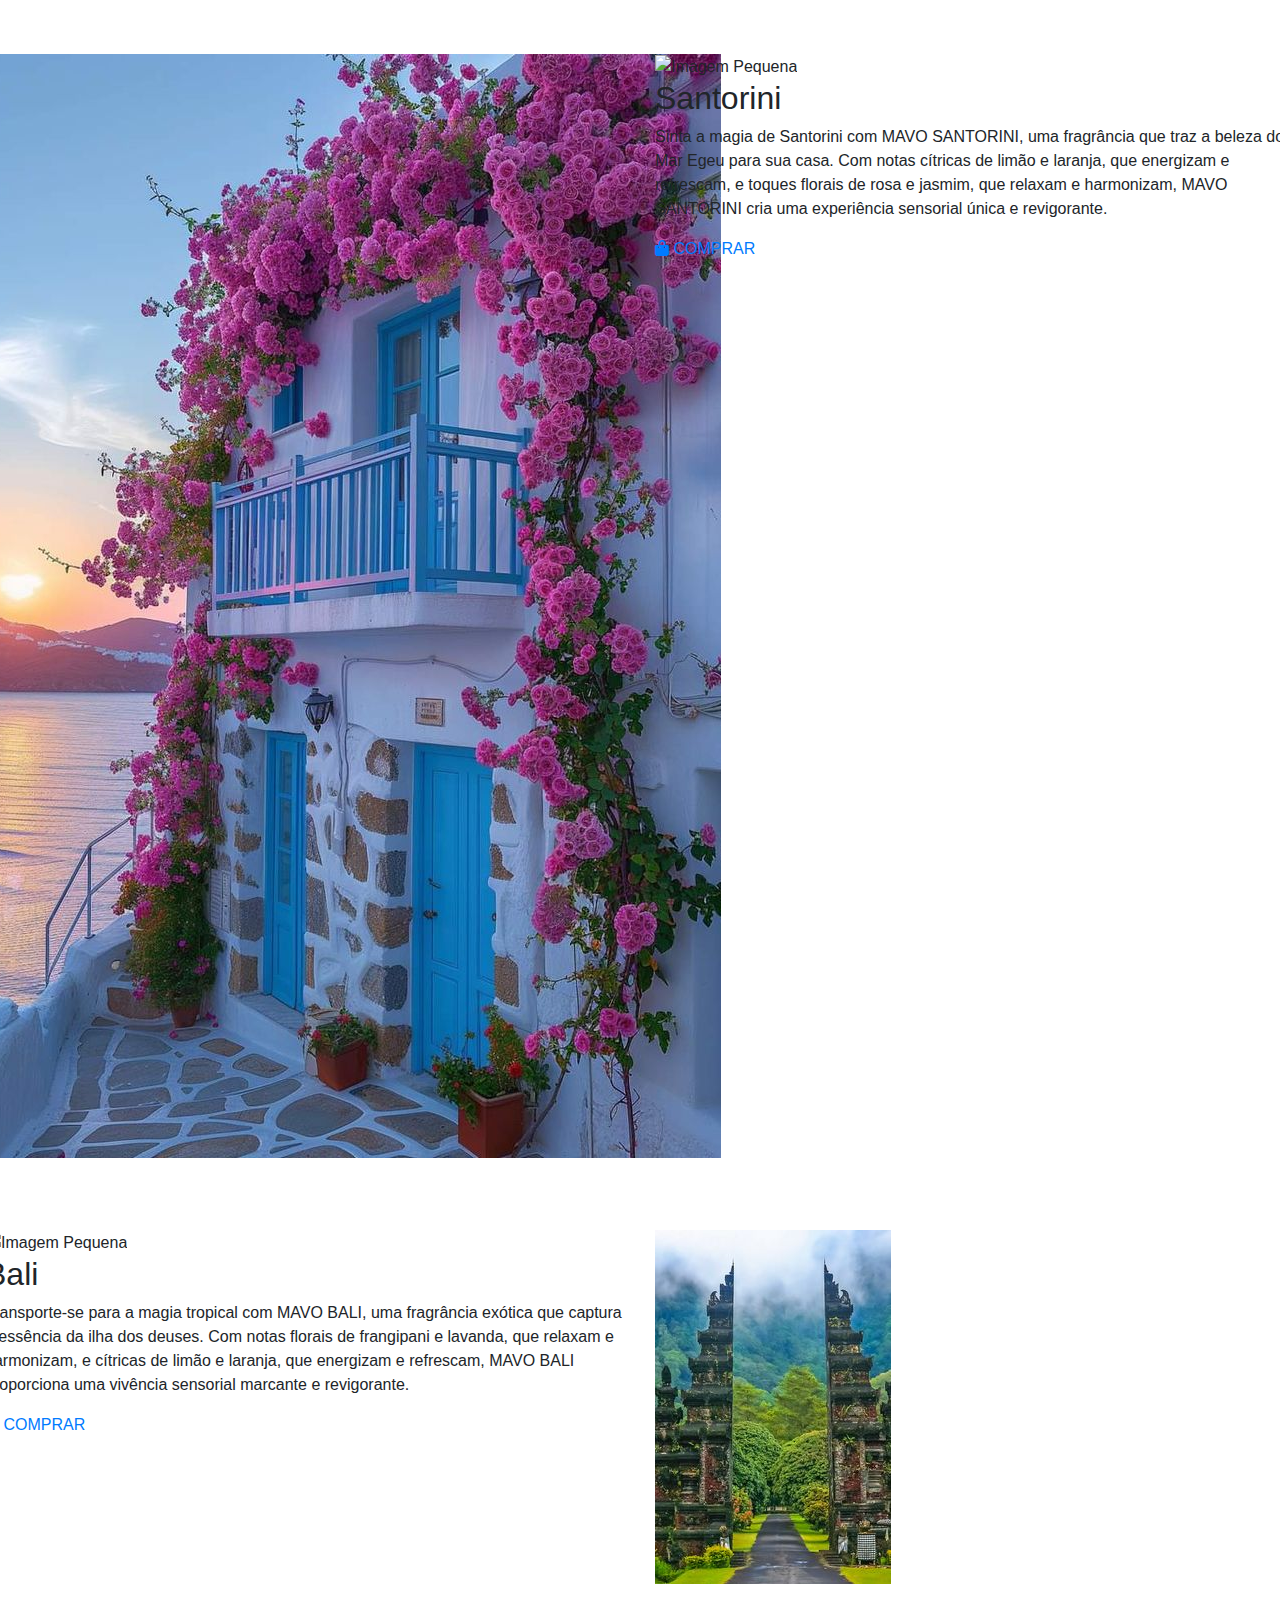
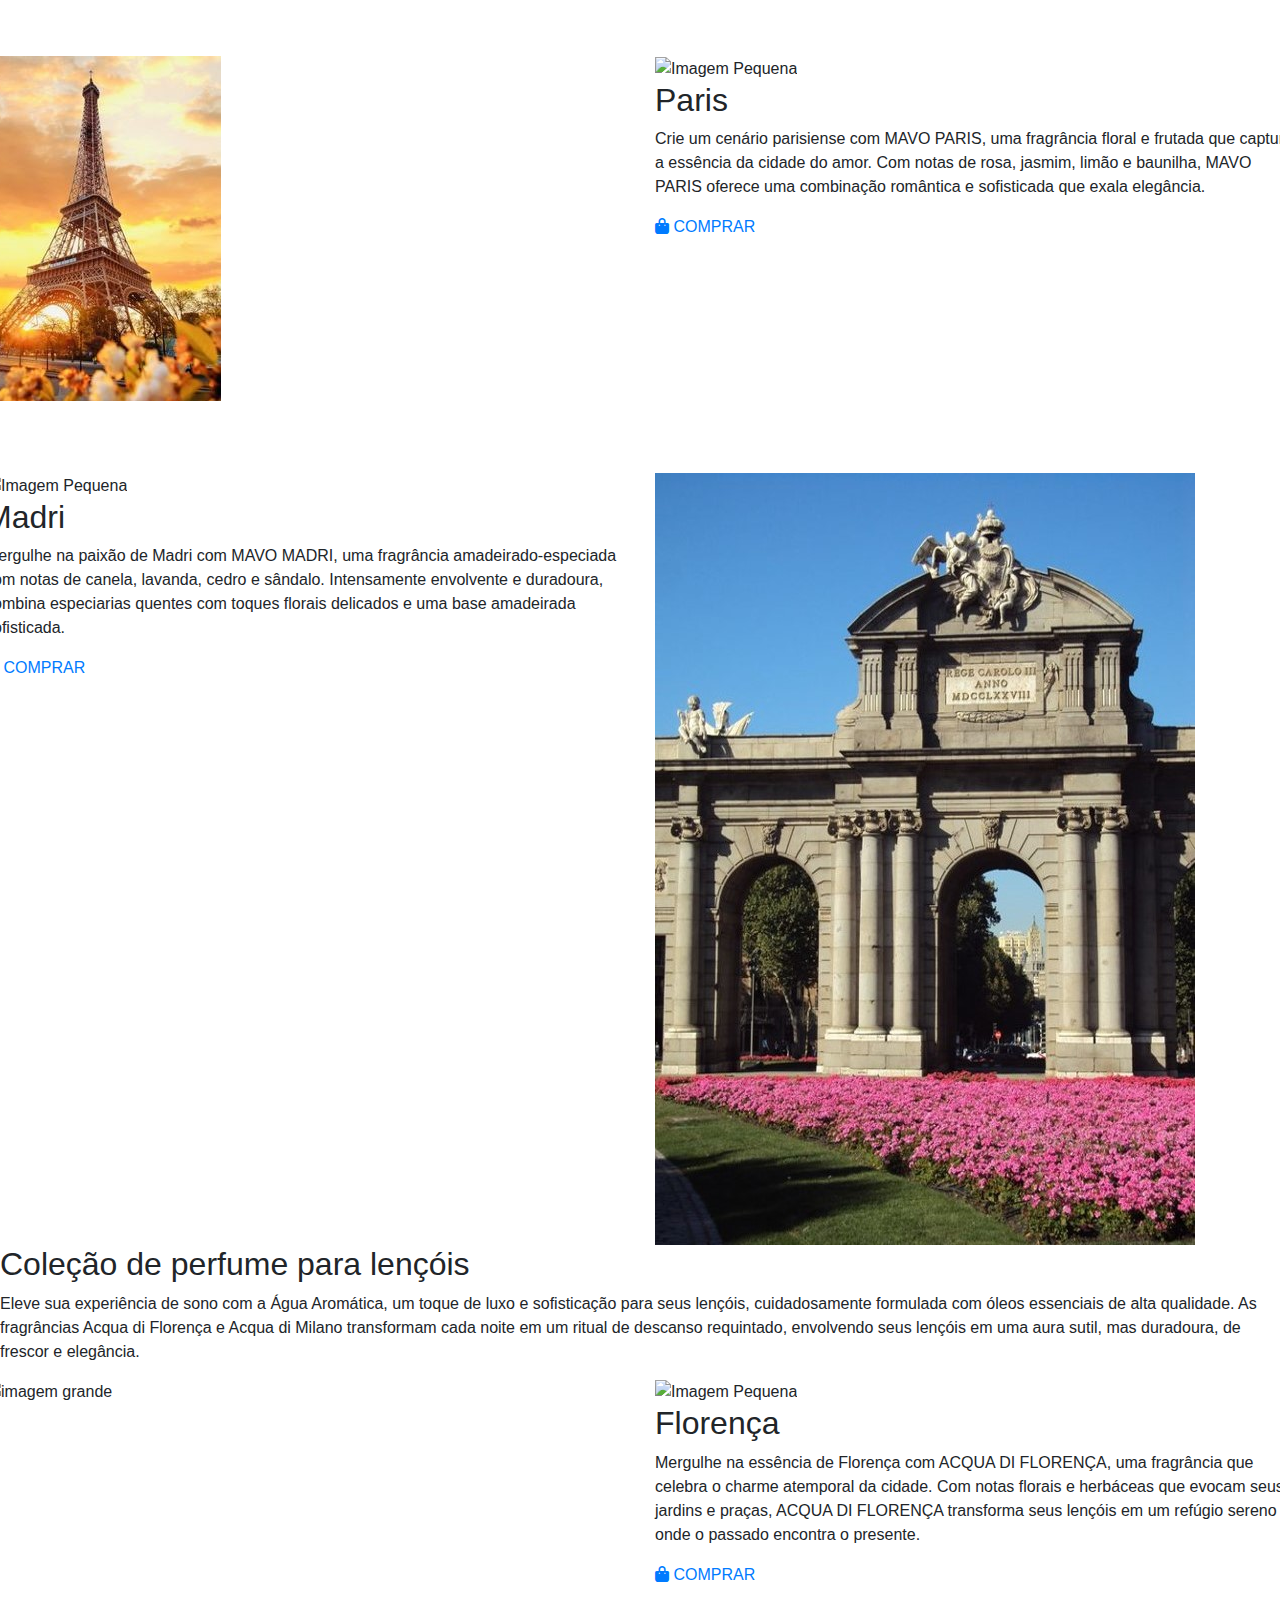
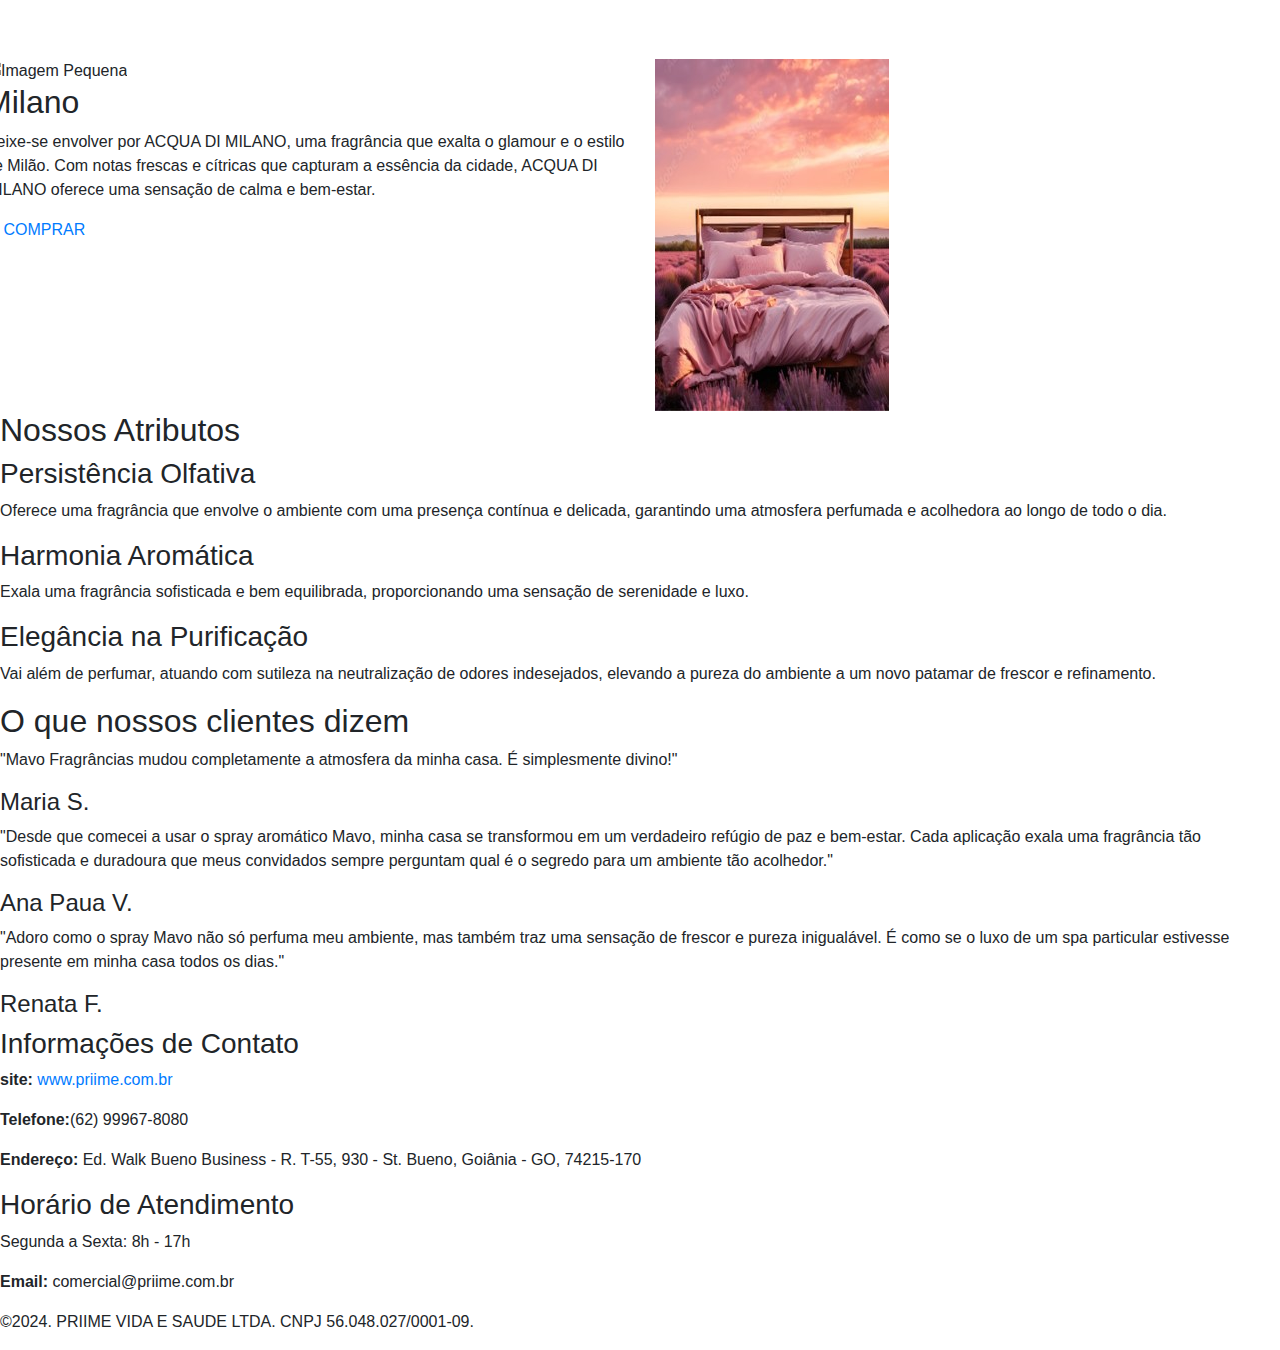
==== commit bb86b206: "Add files via upload" ====
--- a/index.html
+++ b/index.html
@@ -1,22 +1,35 @@
 <!DOCTYPE html>
 <html lang="pt-BR">
 <head>
+    <!-- Google tag (gtag.js) -->
+<script async src="https://www.googletagmanager.com/gtag/js?id=G-Y1G0QJWEGM"></script>
+<script>
+  window.dataLayer = window.dataLayer || [];
+  function gtag(){dataLayer.push(arguments);}
+  gtag('js', new Date());
+
+  gtag('config', 'G-Y1G0QJWEGM');
+</script>
     <meta charset="UTF-8">
     <meta name="viewport" content="width=device-width, initial-scale=1.0">
-    <title>3Fa cosméticos</title>
+    <title>MAVO</title>
     <link rel="stylesheet" href="styles.css">
+    <link rel="stylesheet" href="https://stackpath.bootstrapcdn.com/bootstrap/4.5.2/css/bootstrap.min.css">
+    <link rel="stylesheet" href="https://fonts.googleapis.com/css2?family=Montserrat:wght@400&display=swap">
+    <link rel="stylesheet" href="https://cdnjs.cloudflare.com/ajax/libs/font-awesome/6.0.0-beta3/css/all.min.css">
+
 </head>
 <body>
     <div class="linha-home">
         Linha Home
     </div>
-    <header>
-        <h1>Mavo Fragrâncias do Mundo</h1>
+    <div class="header">
+        <img src="LOGO MAVO .png" alt="logo">
             <hr class="separator">
             <a href="#features">Atributos</a>
             <a href="#about">Sobre</a>
             <a href="#newsletter">Contato</a>
-    </header> 
+    </div> 
 
     <hr class="separator">
 
@@ -29,135 +42,156 @@
         </div>
     </section>
 
+
+
     <section id="about" class="about">
         <h2>Coleção de perfume aromático fino</h2>
         <p>Transforme cada ambiente com a elegância e o frescor do nosso perfume aromático. Formulado com óleos essenciais de alta qualidade, Mavo Fragrâncias do Mundo oferece uma experiência sensorial única, criando uma atmosfera acolhedora e revitalizante. Ideal para criar um espaço que reflete seu estilo e personalidade, Mavo é mais do que um simples perfume para o ar, é um convite para uma experiência de luxo e tranquilidade.</p> 
-        <div class="image-gallery">
-            <!-- Layout 1: Imagem maior à esquerda, imagem menor e texto à direita NEW YORK-->
-            <div class="image-item layout-1">
-                <div class="image-left">
-                    <img src="parisTorreEiffel.jpeg" alt="Imagem menor">
-                </div>
-                <div class="image-right">
-                    <img src="kerastaseRefencia.jpg" alt="Imagem maior">
-                    <p>Mergulhe na energia vibrante da cidade que nunca dorme com MAVO NEW YORK. Uma fragrância cítrica e amadeirada, com notas de limão, laranja, cedro e sândalo que se combinam para criar uma fragrância fresca e energizante, para capturar a essência da Big Apple.</p>
-                    <br>
-                    <br>
-                    <a href="https://shop.3fa.com.br/linhahome/perfumearomatico/mavo-newyork/" target="_blank" class="cta-button-link">CONHEÇA</a>
-                    </a>                    
-                </div>
-            </div>
-        <br>
-        <br>
-        <br>
-            <!-- Layout 2: Imagem maior à direita, imagem menor e texto à esquerda PARIS -->
-            <div class="image-item layout-2">
-                <div class="image-left">
-                    <img src="kerastaseRefencia.jpg" alt="Imagem menor">
-                    <p>Crie um cenário parisiense de romance e elegância com MAVO PARIS. Uma fragrância floral e frutada, com notas de rosa, jasmim, limão e baunilha que combinam perfeitamente. Fragrância olfativa que captura a essência da cidade do amor.</p>
-                    <a href="https://shop.3fa.com.br/linhahome/perfumearomatico/mavo-paris" target="_blank" class="cta-button-link">CONHEÇA</a>
-                    </a>
-                </div>
-                <div class="image-right">
-                    <img src="parisTorreEiffel.jpeg" alt="Imagem maior">
-                </div>
-            </div>
-        <br>
-        <br>
-        <br>
-            <!-- Layout 1: Imagem maior à esquerda, imagem menor e texto à direita BALI-->
-            <div class="image-item layout-1">
-                <div class="image-left">
-                    <img src="ReferenciaFoto736x1097.jpg" alt="Imagem menor">
-                </div>
-                <div class="image-right">
-                    <img src="kerastaseRefencia.jpg" alt="Imagem maior">
-                    <p>Transporte-se para a magia tropical com MAVO BALI, uma sinfonia exótica de fragrâncias que capturam a essência da ilha dos deuses. Uma fragrância leve e refrescante, com notas florais e cítricas que combinam perfeitamente.</p>
-                    <br>
-                    <br>
-                    <a href="https://shop.3fa.com.br/linhahome/perfumearomatico/mavo-bali" target="_blank" class="cta-button-link">CONHEÇA</a>
-                    </a>
-                </div>
-            </div>
-        <br>
-        <br>
-        <br>
-            <!-- Layout 2: Imagem maior à direita, imagem menor e texto à esquerda DUBAI-->
-            <div class="image-item layout-2">
-                <div class="image-left">
-                    <img src="kerastaseRefencia.jpg" alt="Imagem menor">
-                    <p>Mergulhe no luxo do Oriente Médio com MAVO DUBAI, uma fragrância que transforma sua casa em um palácio de sofisticação e opulência. É uma fragrância exuberante e exótica, com notas orientais e especiadas.</p>
-                    <a href="https://shop.3fa.com.br/linhahome/perfumearomatico/mavo-dubai" target="_blank" class="cta-button-link">CONHEÇA</a>
-                    </a>      
-                </div>
-            <div class="image-right">
-                <img src="ReferenciaFoto736x1097.jpg" alt="Imagem maior">
-            </div> 
-            </div>
-        <br>
-        <br>
-        <br>
-             <!-- Layout 1: Imagem maior à esquerda, imagem menor e texto à direita SANTORINI-->
-             <div class="image-item layout-1">
-                <div class="image-left">
-                    <img src="ReferenciaFoto736x1097.jpg" alt="Imagem menor">
-                </div>
-                <div class="image-right">
-                    <img src="kerastaseRefencia.jpg" alt="Imagem maior">
-                    <p>Sinta a magia da ilha grega de Santorini com MAVO SANTORINI, uma fragrância que transporta sua casa para as belezas do Mar Egeu. É uma fragrância leve e refrescante, com notas cítricas e florais.</p>
-                    <br>
-                    <br>
-                    <a href="https://shop.3fa.com.br/linhahome/perfumearomatico/mavo-santorini" target="_blank" class="cta-button-link">CONHEÇA</a>
-                    </a>      
-                </div>
-            </div>
-    <br>
-    <br>
-    <br>
-            <!-- Layout 2: Imagem maior à direita, imagem menor e texto à esquerda MADRI-->
-            <div class="image-item layout-2">
-                <div class="image-left">
-                    <img src="kerastaseRefencia.jpg" alt="Imagem menor">
-                    <p>Mergulhe na paixão espanhola com MAVO MADRI, uma fragrância que captura a essência de Madri. Fragrância amadeirado-especiada, com notas de canela, lavanda, cedro e sândalo que se combinam para criar uma fragrância intensa e duradoura.</p>
-                    <a href="https://shop.3fa.com.br/linhahome/perfumearomatico/mavo-madri" target="_blank" class="cta-button-link">CONHEÇA</a>
-                    </a>      
-                </div>
-            <div class="image-right">
-                <img src="ReferenciaFoto736x1097.jpg" alt="Imagem maior">
-            </div> 
-    </div>     
-    </section>
+        <div class="row full-width-row" >
+            <div class="square-container row">
+                <div class="col-md-6 col-1">
+                    <img src="Hudson-Yards-Vessel-in-New-York.jpg" alt="imagem grande">
+                </div>
+                <div class="col-md-6 col-2">
+                    <img src="frascoNewyork.png" alt="Imagem Pequena" class="image">
+                    <h2>New York</h2>
+                    <p class="text">Mergulhe na energia vibrante da cidade que nunca dorme com MAVO NEW YORK, uma fragrância que captura a essência da Big Apple. Com notas cítrica e amadeirada, com notas de limão, laranja, cedro e sândalo que se combinam para criar uma fragrância fresca e energizante.</p>
+                    <a href="https://www.priime.com.br/linhahome/perfumearomatico/mavo-newyork" target="_blank" class="cta-button-link">
+                        <i class="fas fa-bag-shopping"></i> COMPRAR
+                    </a>
+                </div>
+            </div>
+        </div>    
+        <br>
+        <br>
+        <br>
+        <div class="row full-width-row" >
+            <div class="square-container row">
+                <div class="col-md-6 col-2">
+                    <img src="frascoDubai.png" alt="Imagem Pequena" class="image">
+                    <h2>Dubai</h2>
+                    <p class="text">Descubra o luxo do Oriente Médio com MAVO DUBAI, uma fragrância que transforma sua casa em um palácio de sofisticação. Com notas exóticas e amadeiradas de cedro e sândalo, e toques sensuais de âmbar e patchouli, MAVO DUBAI envolve o ambiente em uma aura de sedução e elegância.</p>
+                    <a href="https://www.priime.com.br/linhahome/perfumearomatico/mavo-dubai" target="_blank" class="cta-button-link">
+                        <i class="fas fa-bag-shopping"></i> COMPRAR
+                    </a>
+                </div>
+                <div class="col-md-6 col-1">
+                    <img src="testeDubai.jpg" alt="imagem grande">
+                </div>
+            </div>
+        </div>
+        <br>
+        <br>
+        <br>
+        <div class="row full-width-row" >
+            <div class="square-container row">
+                <div class="col-md-6 col-1">
+                    <img src="aae318f78af222e4b01f41f262ed7daa.jpg" alt="imagem grande">
+                </div>
+                <div class="col-md-6 col-2">
+                    <img src="frascoSantorini.png" alt="Imagem Pequena" class="image">
+                    <h2>Santorini</h2>
+                    <p class="text">Sinta a magia de Santorini com MAVO SANTORINI, uma fragrância que traz a beleza do Mar Egeu para sua casa. Com notas cítricas de limão e laranja, que energizam e refrescam, e toques florais de rosa e jasmim, que relaxam e harmonizam, MAVO SANTORINI cria uma experiência sensorial única e revigorante.</p>
+                    <a href="https://www.priime.com.br/linhahome/perfumearomatico/mavo-santorini" target="_blank" class="cta-button-link">
+                        <i class="fas fa-bag-shopping"></i> COMPRAR
+                    </a>
+                </div>
+            </div>
+        </div>
+        <br>
+        <br>
+        <br>
+        <div class="row full-width-row" >
+            <div class="square-container row">
+                <div class="col-md-6 col-2">
+                    <img src="frascoBali.png" alt="Imagem Pequena" class="image">
+                    <h2>Bali</h2>
+                    <p class="text">Transporte-se para a magia tropical com MAVO BALI, uma fragrância exótica que captura a essência da ilha dos deuses. Com notas florais de frangipani e lavanda, que relaxam e harmonizam, e cítricas de limão e laranja, que energizam e refrescam, MAVO BALI proporciona uma vivência sensorial marcante e revigorante.</p>
+                    <a href="https://www.priime.com.br/linhahome/perfumearomatico/mavo-bali" target="_blank" class="cta-button-link">
+                        <i class="fas fa-bag-shopping"></i> COMPRAR
+                    </a>
+                </div>
+                <div class="col-md-6 col-1">
+                    <img src="testeBali.jpg" alt="imagem grande">
+                </div>
+            </div>
+        </div>
+        <br>
+        <br>
+        <br>
+        <div class="row full-width-row" >
+            <div class="square-container row">
+                <div class="col-md-6 col-1">
+                    <img src="testeParis.jpg" alt="imagem grande">
+                </div>
+                <div class="col-md-6 col-2">
+                    <img src="frascoParis.png" alt="Imagem Pequena" class="image">
+                    <h2>Paris</h2>
+                    <p class="text">Crie um cenário parisiense com MAVO PARIS, uma fragrância floral e frutada que captura a essência da cidade do amor. Com notas de rosa, jasmim, limão e baunilha, MAVO PARIS oferece uma combinação romântica e sofisticada que exala elegância.</p>
+                    <a href="https://www.priime.com.br/linhahome/perfumearomatico/mavo-paris" target="_blank" class="cta-button-link">
+                        <i class="fas fa-bag-shopping"></i> COMPRAR
+                    </a>
+                </div>
+            </div>
+        </div>
+        <br>
+        <br>
+        <br>
+        <div class="row full-width-row" >
+            <div class="square-container row">
+                <div class="col-md-6 col-2">
+                    <img src="frascoMadri.png" alt="Imagem Pequena" class="image">
+                    <h2>Madri</h2>
+                    <p class="text">Mergulhe na paixão de Madri com MAVO MADRI, uma fragrância amadeirado-especiada com notas de canela, lavanda, cedro e sândalo. Intensamente envolvente e duradoura, combina especiarias quentes com toques florais delicados e uma base amadeirada sofisticada.</p>
+                    <a href="https://www.priime.com.br/linhahome/perfumearomatico/mavo-madri" target="_blank" class="cta-button-link">
+                        <i class="fas fa-bag-shopping"></i> COMPRAR
+                    </a>
+                </div>
+                <div class="col-md-6 col-1">
+                    <img src="MADRI.jpg" alt="imagem grande">
+                </div>
+            </div>
+        </div>    
+    </section>
+
+ 
+    
+
+
 
     <section id="agua-aromatica" class="agua-aromatica">
         <h2> Coleção de perfume para lençóis</h2>
         <p>Eleve sua experiência de sono com a Água Aromática, um toque de luxo e sofisticação para seus lençóis, cuidadosamente formulada com óleos essenciais de alta qualidade. As fragrâncias Acqua di Florença e Acqua di Milano transformam cada noite em um ritual de descanso requintado, envolvendo seus lençóis em uma aura sutil, mas duradoura, de frescor e elegância.</p>
-        <div class="image-gallery">
-            <!-- Layout 1: Imagem maior à esquerda, imagem menor e texto à direita ACQUA DI FLORENÇA-->
-            <div class="image-item layout-1">
-                <div class="image-left">
-                    <img src="parisTorreEiffel.jpeg" alt="Imagem menor">
-                </div>
-                <div class="image-right">
-                    <img src="kerastaseRefencia.jpg" alt="Imagem maior">
-                    <p>Mergulhe na experiência sensorial de ACQUA DI FLORENÇA, a expressão olfativa da cidade renascentista. As notas florais e herbáceas capturam a essência de seus jardins exuberantes e praças encantadoras. Permita que a fragrância transforme seus lençóis em um refúgio sereno, onde o passado se entrelaça com o presente.</p>
-                    <br>
-                    <a href="https://shop.3fa.com.br/linhahome/perfumearomatico/acquadiflorenca" target="_blank" class="cta-button-link">CONHEÇA</a>
-                    </a>      
-                </div>
-            </div>
-            <br>
-            <br>
-            <br>
-            <!-- Layout 2: Imagem maior à direita, imagem menor e texto à esquerda ACQUA DI MILANO -->
-            <div class="image-item layout-2">
-                <div class="image-left">
-                    <img src="kerastaseRefencia.jpg" alt="Imagem menor">
-                    <p>Deixe-se envolver pela experiência sensorial de ACQUA DI MILANO, uma sinfonia olfativa que celebra o glamour e o estilo de Milão. As notas frescas e cítricas capturam a essência da cidade, enquanto os óleos essenciais proporcionam uma sensação de calma e bem-estar.</p>
-                    <a href="https://shop.3fa.com.br/linhahome/perfumearomatico/acquadimilano" target="_blank" class="cta-button-link">CONHEÇA</a>
-                    </a>      
-                </div>
-                <div class="image-right">
-                    <img src="parisTorreEiffel.jpeg" alt="Imagem maior">
+        <div class="row full-width-row" >
+            <div class="square-container row">
+                <div class="col-md-6 col-1">
+                    <img src="camaLavanda.jpg" alt="imagem grande">
+                </div>
+                <div class="col-md-6 col-2">
+                    <img src="frascoAcquaFlorença.png" alt="Imagem Pequena" class="image">
+                    <h2>Florença</h2>
+                    <p class="text">Mergulhe na essência de Florença com ACQUA DI FLORENÇA, uma fragrância que celebra o charme atemporal da cidade. Com notas florais e herbáceas que evocam seus jardins e praças, ACQUA DI FLORENÇA transforma seus lençóis em um refúgio sereno onde o passado encontra o presente.</p>
+                    <a href="https://www.priime.com.br/linhahome/perfumearomatico/acquadiflorenca" target="_blank" class="cta-button-link">
+                        <i class="fas fa-bag-shopping"></i> COMPRAR
+                    </a>
+                </div>
+            </div>
+        </div>
+        <br>
+        <br>
+        <br>
+        <div class="row full-width-row" >
+            <div class="square-container row">
+                <div class="col-md-6 col-2">
+                    <img src="frascoAcquaMilano.png" alt="Imagem Pequena" class="image">
+                    <h2>Milano</h2>
+                    <p class="text">Deixe-se envolver por ACQUA DI MILANO, uma fragrância que exalta o glamour e o estilo de Milão. Com notas frescas e cítricas que capturam a essência da cidade, ACQUA DI MILANO oferece uma sensação de calma e bem-estar.</p>
+                    <a href="https://www.priime.com.br/linhahome/perfumearomatico/acquadimilano" target="_blank" class="cta-button-link">
+                        <i class="fas fa-bag-shopping"></i> COMPRAR
+                    </a>
+                </div>
+                <div class="col-md-6 col-1">
+                    <img src="camaMilano.jpg" alt="imagem grande">
                 </div>
             </div>
         </div>
@@ -179,12 +213,6 @@
         </div>
     </section>
 
-    <div class="video-container">
-        <video class="video-bg video-first" autoplay loop muted playsinline>
-            <source src="videoMavoHero.mp4" type="video/mp4">
-            Seu navegador não suporta o vídeo.
-        </video>
-    </div>
 
     <section id="testimonials" class="testimonials">
         <h2>O que nossos clientes dizem</h2>
@@ -201,10 +229,9 @@
     <section id="newsletter" class="newsletter">
         <div class="contact-info">
             <h3>Informações de Contato</h3>
+            <p><strong>site:</strong><a href="https://www.priime.com.br/" target="_blank" class="cta-button-site"> www.priime.com.br</a></p>
             <p><strong>Telefone:</strong>(62) 99967-8080</p>
             <p><strong>Endereço:</strong> Ed. Walk Bueno Business - R. T-55, 930 - St. Bueno, Goiânia - GO, 74215-170</p>
-            <p><strong>Siga-nos:</strong></p>
-            <a href="https://www.instagram.com/3fa_aerossol/" target="_blank">Instagram</a>   
         </div>
         <div class="additional-info">
             <h3>Horário de Atendimento</h3>
@@ -214,7 +241,13 @@
     </section>                
 
     <footer>
-        <p>&copy;2024. 3FA Cosméticos Ltda. CNPJ 35.161.335/0001-76.</p>
+        <p>&copy;2024. PRIIME VIDA E SAUDE LTDA. CNPJ 56.048.027/0001-09.</p>
     </footer>
+
+    <!-- Inclua o Bootstrap JS e o jQuery (opcional) -->
+  <script src="https://code.jquery.com/jquery-3.5.1.slim.min.js"></script>
+  <script src="https://cdn.jsdelivr.net/npm/@popperjs/core@2.5.2/dist/umd/popper.min.js"></script>
+  <script src="https://stackpath.bootstrapcdn.com/bootstrap/4.5.2/js/bootstrap.min.js"></script>
+</body>
 </body>
 </html>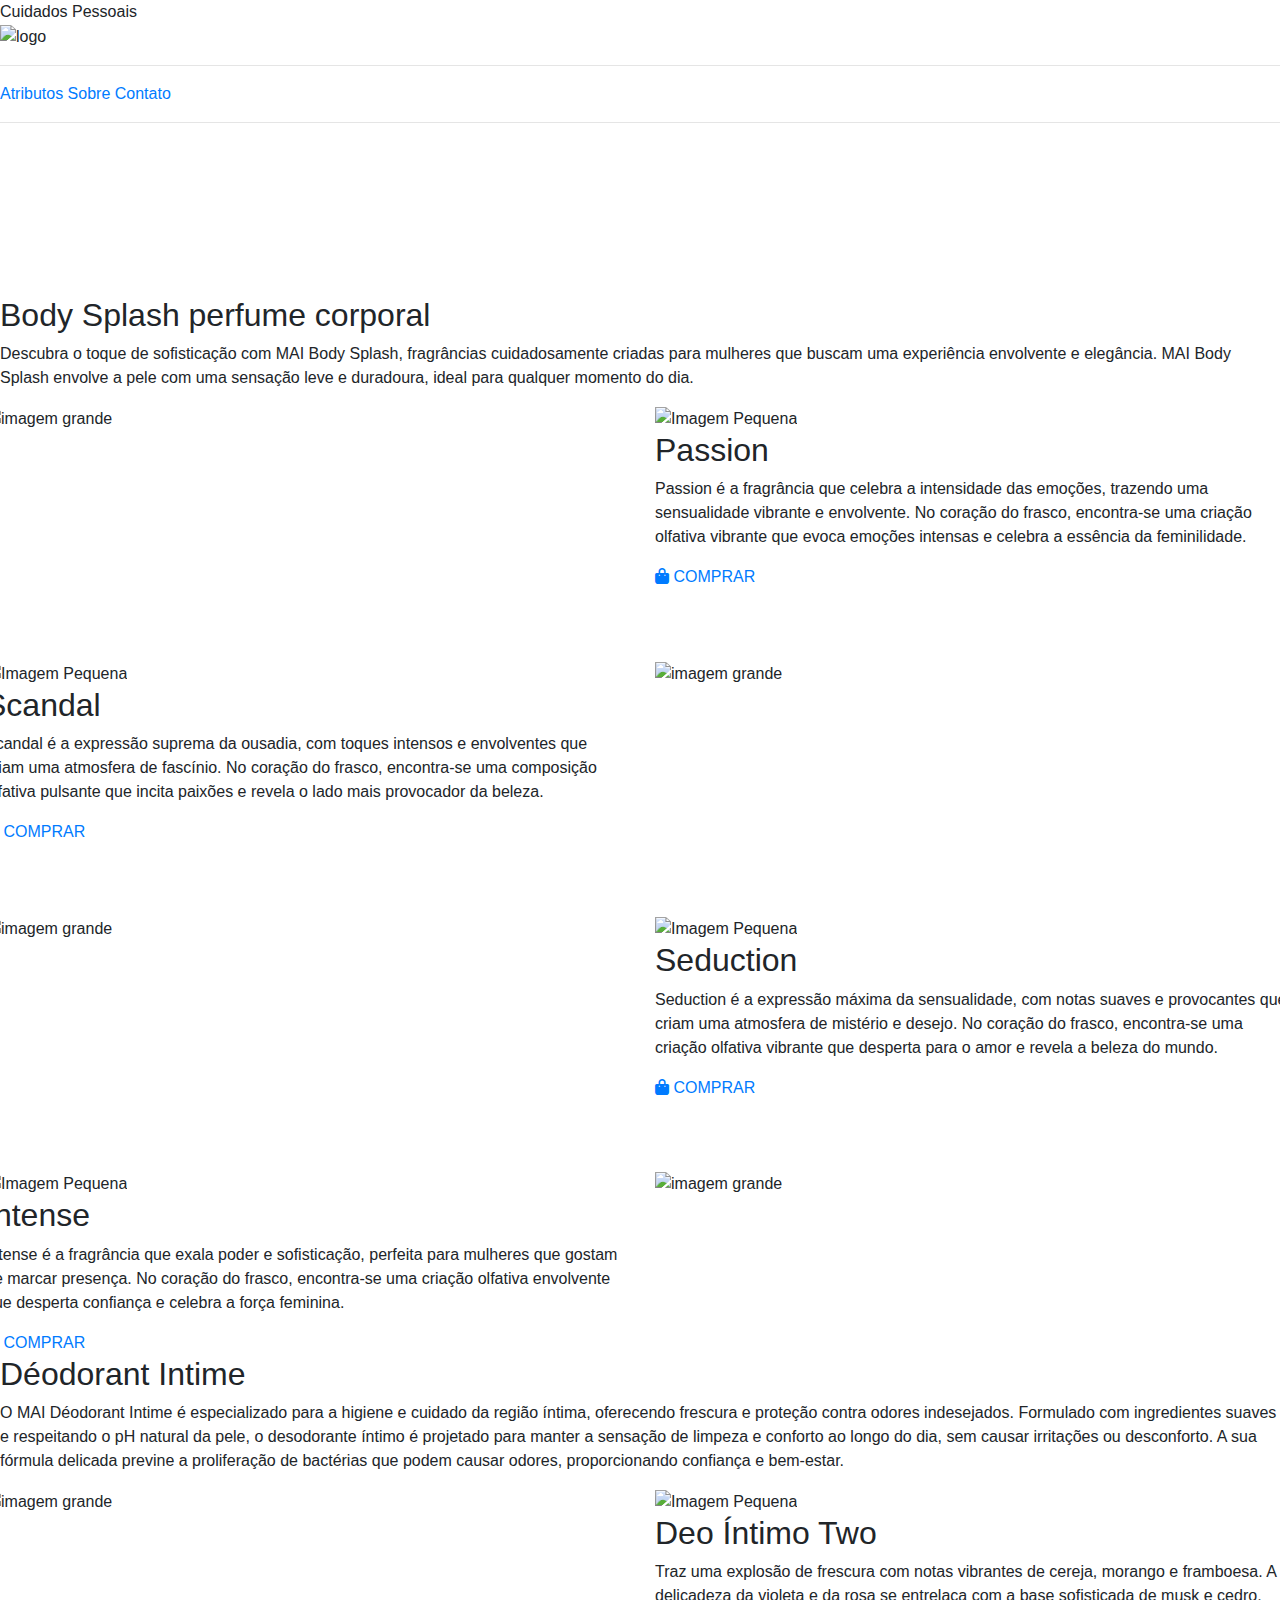
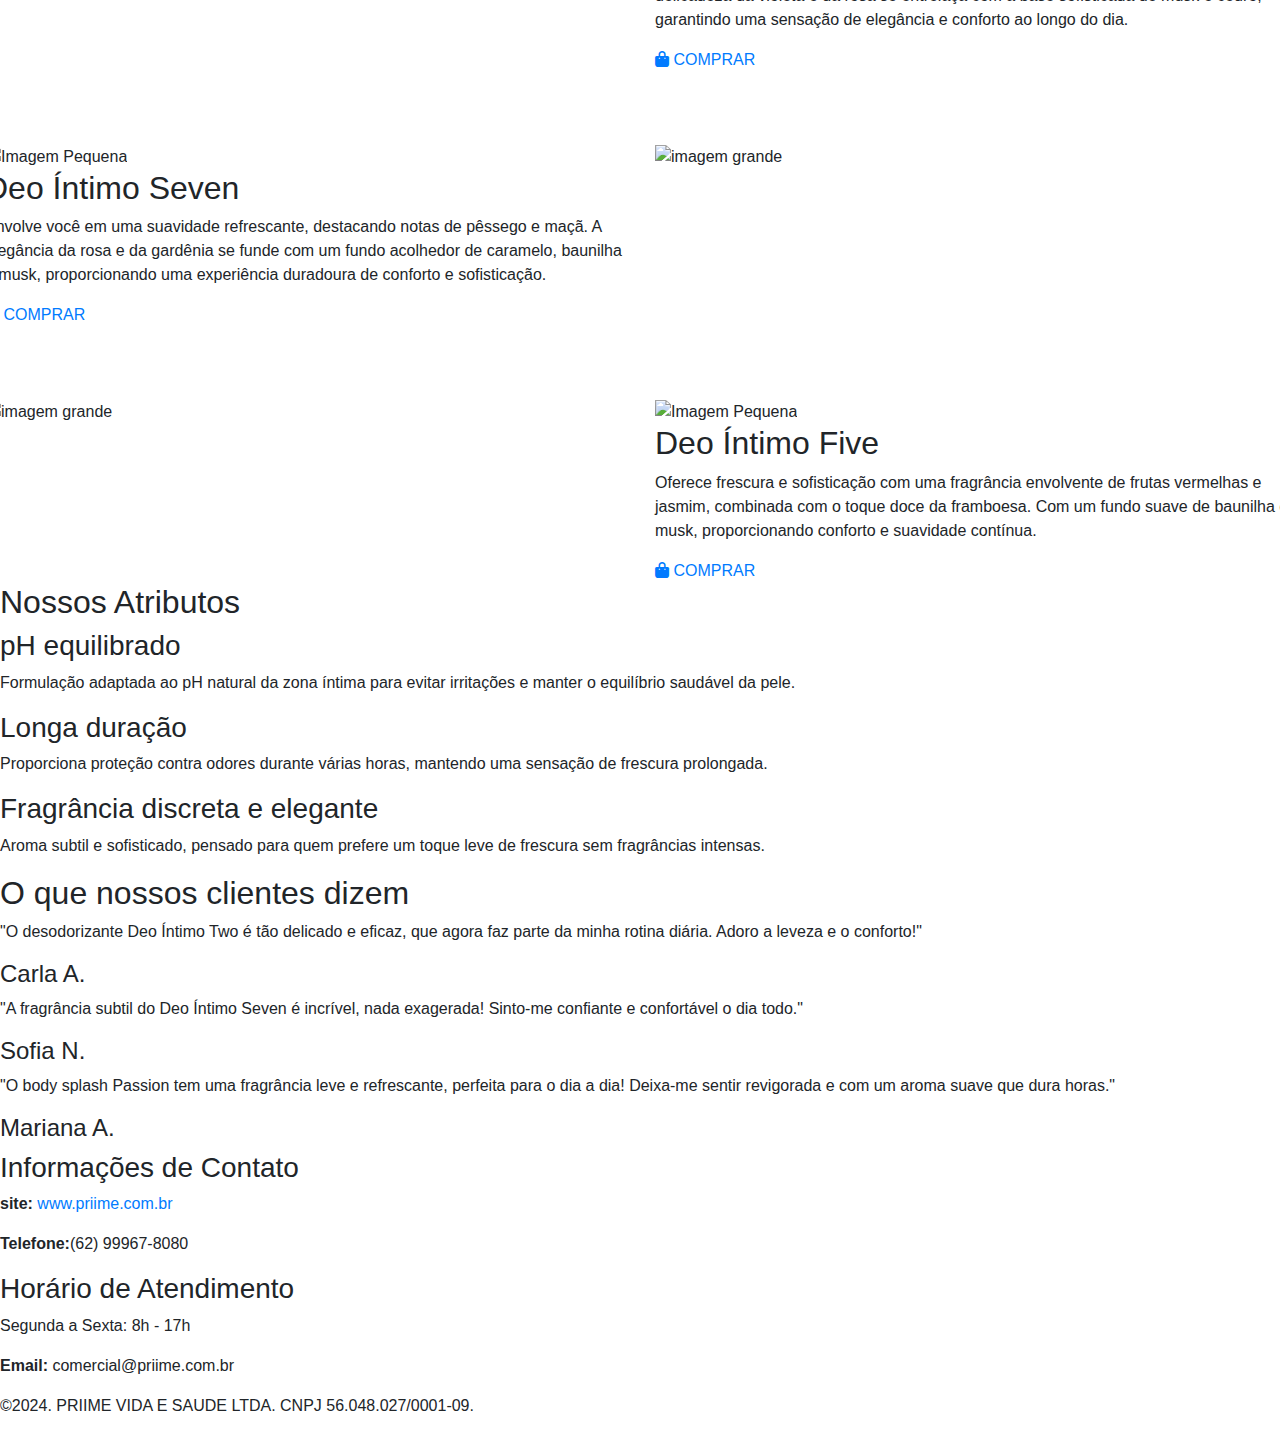
==== commit 0b352a77: "Add files via upload" ====
--- a/index.html
+++ b/index.html
@@ -1,30 +1,38 @@
 <!DOCTYPE html>
 <html lang="pt-BR">
 <head>
-    <!-- Google tag (gtag.js) -->
-<script async src="https://www.googletagmanager.com/gtag/js?id=G-Y1G0QJWEGM"></script>
-<script>
-  window.dataLayer = window.dataLayer || [];
-  function gtag(){dataLayer.push(arguments);}
-  gtag('js', new Date());
-
-  gtag('config', 'G-Y1G0QJWEGM');
-</script>
     <meta charset="UTF-8">
     <meta name="viewport" content="width=device-width, initial-scale=1.0">
-    <title>MAVO</title>
+    <meta http-equiv="X-UA-Compatible" content="IE=edge">
+    <title>MAI beauté</title>
+    <meta name="description" content="MAI Body Splash oferece frescura e uma fragrância suave e duradoura. Perfeito para revigorar o corpo e deixar a pele perfumada o dia todo.
+    MAI Deo Íntimo oferece frescura e proteção para a área íntima. Com fórmula suave, mantém a sensação de limpeza e conforto durante todo o dia.">
+    <meta name="keywords" content="MAI Body Splash, body splash, fragrância corporal, perfume, frescura, hidratação, aroma suave, fragrância duradoura, cuidados corporais, spray corporal
+    MAI Deo Íntimo, desodorante íntimo, frescura íntima, cuidados íntimos, proteção, conforto, higiene íntima, desodorante íntimo feminino, saúde íntima">
+    <meta name="author" content="MAI Body Splash - Cuidados Corporais
+    MAI Deo Íntimo - Cuidados Íntimos Femininos">
+    <meta property="og:title" content="MAI Body Splash - Frescura e Fragrância Duradoura para o Corpo
+    MAI Deo Íntimo - Frescura e Proteção para o Cuidado Íntimo">
+    <meta property="og:description" content="Desfrute de frescura e perfume duradouro com MAI Body Splash, a fragrância corporal perfeita para o uso diário.">
+    <meta property="og:image" content="URL_DA_IMAGEM_DO_PRODUTO">
+    <meta property="og:url" content="URL_DO_PRODUTO">
+    <meta property="og:type" content="product">
+    <meta name="twitter:card" content="summary_large_image">
+    <meta name="twitter:title" content="MAI Body Splash - Frescura e Fragrância Duradoura para o Corpo">
+    <meta name="twitter:description" content="MAI Body Splash revigora a pele e oferece uma fragrância suave e refrescante que dura o dia todo.">
+    <meta name="twitter:image" content="URL_DA_IMAGEM_DO_PRODUTO">
+    <link rel="icon" href="URL_DO_FAVICON" type="image/x-icon">
     <link rel="stylesheet" href="styles.css">
     <link rel="stylesheet" href="https://stackpath.bootstrapcdn.com/bootstrap/4.5.2/css/bootstrap.min.css">
     <link rel="stylesheet" href="https://fonts.googleapis.com/css2?family=Montserrat:wght@400&display=swap">
     <link rel="stylesheet" href="https://cdnjs.cloudflare.com/ajax/libs/font-awesome/6.0.0-beta3/css/all.min.css">
-
 </head>
 <body>
     <div class="linha-home">
-        Linha Home
+        Cuidados Pessoais
     </div>
     <div class="header">
-        <img src="LOGO MAVO .png" alt="logo">
+        <img src="LOGO MAI.png" alt="logo">
             <hr class="separator">
             <a href="#features">Atributos</a>
             <a href="#about">Sobre</a>
@@ -36,27 +44,25 @@
     <section class="hero">
         <div class="video-container">
             <video class="video-bg video-first" autoplay loop muted playsinline>
-                <source src="videoMavoFino.mp4" type="video/mp4">
+                <source src="v.mp4" type="video/mp4">
                 Seu navegador não suporta o vídeo.
             </video>
         </div>
     </section>
 
-
-
     <section id="about" class="about">
-        <h2>Coleção de perfume aromático fino</h2>
-        <p>Transforme cada ambiente com a elegância e o frescor do nosso perfume aromático. Formulado com óleos essenciais de alta qualidade, Mavo Fragrâncias do Mundo oferece uma experiência sensorial única, criando uma atmosfera acolhedora e revitalizante. Ideal para criar um espaço que reflete seu estilo e personalidade, Mavo é mais do que um simples perfume para o ar, é um convite para uma experiência de luxo e tranquilidade.</p> 
-        <div class="row full-width-row" >
-            <div class="square-container row">
-                <div class="col-md-6 col-1">
-                    <img src="Hudson-Yards-Vessel-in-New-York.jpg" alt="imagem grande">
-                </div>
-                <div class="col-md-6 col-2">
-                    <img src="frascoNewyork.png" alt="Imagem Pequena" class="image">
-                    <h2>New York</h2>
-                    <p class="text">Mergulhe na energia vibrante da cidade que nunca dorme com MAVO NEW YORK, uma fragrância que captura a essência da Big Apple. Com notas cítrica e amadeirada, com notas de limão, laranja, cedro e sândalo que se combinam para criar uma fragrância fresca e energizante.</p>
-                    <a href="https://www.priime.com.br/linhahome/perfumearomatico/mavo-newyork" target="_blank" class="cta-button-link">
+        <h2>Body Splash perfume corporal</h2>
+        <p>Descubra o toque de sofisticação com MAI Body Splash, fragrâncias cuidadosamente criadas para mulheres que buscam uma experiência envolvente e elegância.  MAI Body Splash envolve a pele com uma sensação leve e duradoura, ideal para qualquer momento do dia.</p> 
+        <div class="row full-width-row" >
+            <div class="square-container row">
+                <div class="col-md-6 col-1">
+                    <img src="modelo4.jpg" alt="imagem grande">
+                </div>
+                <div class="col-md-6 col-2">
+                    <img src="BODY SPLASH PASSION.png" alt="Imagem Pequena" class="image">
+                    <h2>Passion</h2>
+                    <p class="text">Passion é a fragrância que celebra a intensidade das emoções, trazendo uma sensualidade vibrante e envolvente. No coração do frasco, encontra-se uma criação olfativa vibrante que evoca emoções intensas e celebra a essência da feminilidade.</p>
+                    <a href="https://www.priime.com.br/cuidados-pessoais/body-splash-passion" target="_blank" class="cta-button-link">
                         <i class="fas fa-bag-shopping"></i> COMPRAR
                     </a>
                 </div>
@@ -68,90 +74,72 @@
         <div class="row full-width-row" >
             <div class="square-container row">
                 <div class="col-md-6 col-2">
-                    <img src="frascoDubai.png" alt="Imagem Pequena" class="image">
-                    <h2>Dubai</h2>
-                    <p class="text">Descubra o luxo do Oriente Médio com MAVO DUBAI, uma fragrância que transforma sua casa em um palácio de sofisticação. Com notas exóticas e amadeiradas de cedro e sândalo, e toques sensuais de âmbar e patchouli, MAVO DUBAI envolve o ambiente em uma aura de sedução e elegância.</p>
-                    <a href="https://www.priime.com.br/linhahome/perfumearomatico/mavo-dubai" target="_blank" class="cta-button-link">
-                        <i class="fas fa-bag-shopping"></i> COMPRAR
-                    </a>
-                </div>
-                <div class="col-md-6 col-1">
-                    <img src="testeDubai.jpg" alt="imagem grande">
-                </div>
-            </div>
-        </div>
-        <br>
-        <br>
-        <br>
-        <div class="row full-width-row" >
-            <div class="square-container row">
-                <div class="col-md-6 col-1">
-                    <img src="aae318f78af222e4b01f41f262ed7daa.jpg" alt="imagem grande">
-                </div>
-                <div class="col-md-6 col-2">
-                    <img src="frascoSantorini.png" alt="Imagem Pequena" class="image">
-                    <h2>Santorini</h2>
-                    <p class="text">Sinta a magia de Santorini com MAVO SANTORINI, uma fragrância que traz a beleza do Mar Egeu para sua casa. Com notas cítricas de limão e laranja, que energizam e refrescam, e toques florais de rosa e jasmim, que relaxam e harmonizam, MAVO SANTORINI cria uma experiência sensorial única e revigorante.</p>
-                    <a href="https://www.priime.com.br/linhahome/perfumearomatico/mavo-santorini" target="_blank" class="cta-button-link">
-                        <i class="fas fa-bag-shopping"></i> COMPRAR
-                    </a>
-                </div>
-            </div>
-        </div>
-        <br>
-        <br>
-        <br>
-        <div class="row full-width-row" >
-            <div class="square-container row">
-                <div class="col-md-6 col-2">
-                    <img src="frascoBali.png" alt="Imagem Pequena" class="image">
-                    <h2>Bali</h2>
-                    <p class="text">Transporte-se para a magia tropical com MAVO BALI, uma fragrância exótica que captura a essência da ilha dos deuses. Com notas florais de frangipani e lavanda, que relaxam e harmonizam, e cítricas de limão e laranja, que energizam e refrescam, MAVO BALI proporciona uma vivência sensorial marcante e revigorante.</p>
-                    <a href="https://www.priime.com.br/linhahome/perfumearomatico/mavo-bali" target="_blank" class="cta-button-link">
-                        <i class="fas fa-bag-shopping"></i> COMPRAR
-                    </a>
-                </div>
-                <div class="col-md-6 col-1">
-                    <img src="testeBali.jpg" alt="imagem grande">
-                </div>
-            </div>
-        </div>
-        <br>
-        <br>
-        <br>
-        <div class="row full-width-row" >
-            <div class="square-container row">
-                <div class="col-md-6 col-1">
-                    <img src="testeParis.jpg" alt="imagem grande">
-                </div>
-                <div class="col-md-6 col-2">
-                    <img src="frascoParis.png" alt="Imagem Pequena" class="image">
-                    <h2>Paris</h2>
+                    <img src="BODY SPLASH SCANDAL.png" alt="Imagem Pequena" class="image">
+                    <h2>Scandal</h2>
+                    <p class="text">Scandal é a expressão suprema da ousadia, com toques intensos e envolventes que criam uma atmosfera de fascínio. No coração do frasco, encontra-se uma composição olfativa pulsante que incita paixões e revela o lado mais provocador da beleza.</p>
+                    <a href="https://www.priime.com.br/cuidados-pessoais/" target="_blank" class="cta-button-link">
+                        <i class="fas fa-bag-shopping"></i> COMPRAR
+                    </a>
+                </div>
+                <div class="col-md-6 col-1">
+                    <img src="modelo3.jpg" alt="imagem grande">
+                </div>
+            </div>
+        </div>
+        <br>
+        <br>
+        <br>
+        <div class="row full-width-row" >
+            <div class="square-container row">
+                <div class="col-md-6 col-1">
+                    <img src="modelo1.jpg" alt="imagem grande">
+                </div>
+                <div class="col-md-6 col-2">
+                    <img src="BODY SPLASH SEDUCTION.png" alt="Imagem Pequena" class="image">
+                    <h2>Seduction</h2>
+                    <p class="text">Seduction é a expressão máxima da sensualidade, com notas suaves e provocantes que criam uma atmosfera de mistério e desejo. No coração do frasco, encontra-se uma criação olfativa vibrante que desperta para o amor e revela a beleza do mundo.</p>
+                    <a href="https://www.priime.com.br/cuidados-pessoais/body-splash-seduction" target="_blank" class="cta-button-link">
+                        <i class="fas fa-bag-shopping"></i> COMPRAR
+                    </a>
+                </div>
+            </div>
+        </div>
+        <br>
+        <br>
+        <br>
+        <div class="row full-width-row" >
+            <div class="square-container row">
+                <div class="col-md-6 col-2">
+                    <img src="BODY SPLASH INTENSE.png" alt="Imagem Pequena" class="image">
+                    <h2>Intense</h2>
+                    <p class="text">Intense é a fragrância que exala poder e sofisticação, perfeita para mulheres que gostam de marcar presença. No coração do frasco, encontra-se uma criação olfativa envolvente que desperta confiança e celebra a força feminina.</p>
+                    <a href="https://www.priime.com.br/cuidados-pessoais/body-splash-intense" target="_blank" class="cta-button-link">
+                        <i class="fas fa-bag-shopping"></i> COMPRAR
+                    </a>
+                </div>
+                <div class="col-md-6 col-1">
+                    <img src="modelo2.jpg" alt="imagem grande">
+                </div>
+            </div>
+        </div>
+        <!-- <br>
+        <br>
+        <br>
+        <div class="row full-width-row" >
+            <div class="square-container row">
+                <div class="col-md-6 col-1">
+                    <img src="handsome-man-shirtless.jpg" alt="imagem grande">
+                </div>
+                <div class="col-md-6 col-2">
+                    <img src="Picture1.jpg" alt="Imagem Pequena" class="image">
+                    <h2>Azzion</h2>
                     <p class="text">Crie um cenário parisiense com MAVO PARIS, uma fragrância floral e frutada que captura a essência da cidade do amor. Com notas de rosa, jasmim, limão e baunilha, MAVO PARIS oferece uma combinação romântica e sofisticada que exala elegância.</p>
-                    <a href="https://www.priime.com.br/linhahome/perfumearomatico/mavo-paris" target="_blank" class="cta-button-link">
-                        <i class="fas fa-bag-shopping"></i> COMPRAR
-                    </a>
-                </div>
-            </div>
-        </div>
-        <br>
-        <br>
-        <br>
-        <div class="row full-width-row" >
-            <div class="square-container row">
-                <div class="col-md-6 col-2">
-                    <img src="frascoMadri.png" alt="Imagem Pequena" class="image">
-                    <h2>Madri</h2>
-                    <p class="text">Mergulhe na paixão de Madri com MAVO MADRI, uma fragrância amadeirado-especiada com notas de canela, lavanda, cedro e sândalo. Intensamente envolvente e duradoura, combina especiarias quentes com toques florais delicados e uma base amadeirada sofisticada.</p>
-                    <a href="https://www.priime.com.br/linhahome/perfumearomatico/mavo-madri" target="_blank" class="cta-button-link">
-                        <i class="fas fa-bag-shopping"></i> COMPRAR
-                    </a>
-                </div>
-                <div class="col-md-6 col-1">
-                    <img src="MADRI.jpg" alt="imagem grande">
-                </div>
-            </div>
-        </div>    
+                    <a href="https://shop.3fa.com.br/cuidadospessoais" target="_blank" class="cta-button-link">
+                        <i class="fas fa-bag-shopping"></i> COMPRAR
+                    </a>
+                </div>
+            </div>
+        </div> -->
     </section>
 
  
@@ -160,78 +148,113 @@
 
 
     <section id="agua-aromatica" class="agua-aromatica">
-        <h2> Coleção de perfume para lençóis</h2>
-        <p>Eleve sua experiência de sono com a Água Aromática, um toque de luxo e sofisticação para seus lençóis, cuidadosamente formulada com óleos essenciais de alta qualidade. As fragrâncias Acqua di Florença e Acqua di Milano transformam cada noite em um ritual de descanso requintado, envolvendo seus lençóis em uma aura sutil, mas duradoura, de frescor e elegância.</p>
-        <div class="row full-width-row" >
-            <div class="square-container row">
-                <div class="col-md-6 col-1">
-                    <img src="camaLavanda.jpg" alt="imagem grande">
-                </div>
-                <div class="col-md-6 col-2">
-                    <img src="frascoAcquaFlorença.png" alt="Imagem Pequena" class="image">
-                    <h2>Florença</h2>
-                    <p class="text">Mergulhe na essência de Florença com ACQUA DI FLORENÇA, uma fragrância que celebra o charme atemporal da cidade. Com notas florais e herbáceas que evocam seus jardins e praças, ACQUA DI FLORENÇA transforma seus lençóis em um refúgio sereno onde o passado encontra o presente.</p>
-                    <a href="https://www.priime.com.br/linhahome/perfumearomatico/acquadiflorenca" target="_blank" class="cta-button-link">
-                        <i class="fas fa-bag-shopping"></i> COMPRAR
-                    </a>
-                </div>
-            </div>
-        </div>
-        <br>
-        <br>
-        <br>
-        <div class="row full-width-row" >
-            <div class="square-container row">
-                <div class="col-md-6 col-2">
-                    <img src="frascoAcquaMilano.png" alt="Imagem Pequena" class="image">
-                    <h2>Milano</h2>
-                    <p class="text">Deixe-se envolver por ACQUA DI MILANO, uma fragrância que exalta o glamour e o estilo de Milão. Com notas frescas e cítricas que capturam a essência da cidade, ACQUA DI MILANO oferece uma sensação de calma e bem-estar.</p>
-                    <a href="https://www.priime.com.br/linhahome/perfumearomatico/acquadimilano" target="_blank" class="cta-button-link">
-                        <i class="fas fa-bag-shopping"></i> COMPRAR
-                    </a>
-                </div>
-                <div class="col-md-6 col-1">
-                    <img src="camaMilano.jpg" alt="imagem grande">
-                </div>
-            </div>
-        </div>
+        <h2>Déodorant Intime</h2>
+        <p>O MAI Déodorant Intime é especializado para a higiene e cuidado da região íntima, oferecendo frescura e proteção contra odores indesejados. Formulado com ingredientes suaves e respeitando o pH natural da pele, o desodorante íntimo é projetado para manter a sensação de limpeza e conforto ao longo do dia, sem causar irritações ou desconforto. A sua fórmula delicada previne a proliferação de bactérias que podem causar odores, proporcionando confiança e bem-estar.</p>
+        <div class="row full-width-row" >
+            <div class="square-container row">
+                <div class="col-md-6 col-1">
+                    <img src="model intimo 1.png" alt="imagem grande">
+                </div>
+                <div class="col-md-6 col-2">
+                    <img src="DEO INTIMO SITE TWO.jpg" alt="Imagem Pequena" class="image">
+                    <h2>Deo Íntimo Two</h2>
+                    <p class="text">Traz uma explosão de frescura com notas vibrantes de cereja, morango e framboesa. A delicadeza da violeta e da rosa se entrelaça com a base sofisticada de musk e cedro, garantindo uma sensação de elegância e conforto ao longo do dia.</p>
+                    <a href="https://www.priime.com.br/cuidados-pessoais/mai-deo-intimo-two" target="_blank" class="cta-button-link">
+                        <i class="fas fa-bag-shopping"></i> COMPRAR
+                    </a>
+                </div>
+            </div>
+        </div>
+        <br>
+        <br>
+        <br>
+        <div class="row full-width-row" >
+            <div class="square-container row">
+                <div class="col-md-6 col-2">
+                    <img src="DEO INTIMO SITE SEVEN.jpg" alt="Imagem Pequena" class="image">
+                    <h2>Deo Íntimo Seven</h2>
+                    <p class="text">Envolve você em uma suavidade refrescante, destacando notas de pêssego e maçã. A elegância da rosa e da gardênia se funde com um fundo acolhedor de caramelo, baunilha e musk, proporcionando uma experiência duradoura de conforto e sofisticação.</p>
+                    <a href="https://www.priime.com.br/cuidados-pessoais/copia-mai-deo-intimo-seven" target="_blank" class="cta-button-link">
+                        <i class="fas fa-bag-shopping"></i> COMPRAR
+                    </a>
+                </div>
+                <div class="col-md-6 col-1">
+                    <img src="model intimo 2.png" alt="imagem grande">
+                </div>
+            </div>
+        </div>
+        <br>
+        <br>
+        <br>
+        <div class="row full-width-row">
+            <div class="square-container row">
+                <div class="col-md-6 col-1">
+                    <img src="model intimo 3.png" alt="imagem grande">
+                </div>
+                <div class="col-md-6 col-2">
+                    <img src="DEO INTIMO SITE FIVE .jpg" alt="Imagem Pequena" class="image">
+                    <h2>Deo Íntimo Five</h2>
+                    <p class="text">Oferece frescura e sofisticação com uma fragrância envolvente de frutas vermelhas e jasmim, combinada com o toque doce da framboesa. Com um fundo suave de baunilha e musk, proporcionando conforto e suavidade contínua.</p>
+                    <a href="https://www.priime.com.br/cuidados-pessoais/copia-mai-deo-intimo-five" target="_blank" class="cta-button-link">
+                        <i class="fas fa-bag-shopping"></i> COMPRAR
+                    </a>
+                </div>
+            </div>
+        </div>
+        <!-- <br>
+        <br>
+        <br>
+        <div class="row full-width-row" >
+            <div class="square-container row">
+                <div class="col-md-6 col-2">
+                    <img src="DEO INTIMO SITE SEVEN.jpg" alt="Imagem Pequena" class="image">
+                    <h2>Deo Íntimo Seven</h2>
+                    <p class="text">Envolve você em uma suavidade refrescante, destacando notas de pêssego e maçã. A elegância da rosa e da gardênia se funde com um fundo acolhedor de caramelo, baunilha e musk, proporcionando uma experiência duradoura de conforto e sofisticação.</p>
+                    <a href="https://www.priime.com.br/cuidados-pessoais/" target="_blank" class="cta-button-link">
+                        <i class="fas fa-bag-shopping"></i> COMPRAR
+                    </a>
+                </div>
+                <div class="col-md-6 col-1">
+                    <img src="model intimo 2.png" alt="imagem grande">
+                </div>
+            </div>
+        </div> -->
     </section>
 
     <section id="features" class="features">
         <h2>Nossos Atributos</h2>
         <div class="feature">
-            <h3>Persistência Olfativa</h3>
-            <p>Oferece uma fragrância que envolve o ambiente com uma presença contínua e delicada, garantindo uma atmosfera perfumada e acolhedora ao longo de todo o dia.</p>
+            <h3>pH equilibrado</h3>
+            <p>Formulação adaptada ao pH natural da zona íntima para evitar irritações e manter o equilíbrio saudável da pele.</p>
         </div>
         <div class="feature">
-            <h3>Harmonia Aromática</h3>
-            <p>Exala uma fragrância sofisticada e bem equilibrada, proporcionando uma sensação de serenidade e luxo.</p>
+            <h3>Longa duração</h3>
+            <p>Proporciona proteção contra odores durante várias horas, mantendo uma sensação de frescura prolongada.</p>
         </div>
         <div class="feature">
-            <h3>Elegância na Purificação</h3>
-            <p>Vai além de perfumar, atuando com sutileza na neutralização de odores indesejados, elevando a pureza do ambiente a um novo patamar de frescor e refinamento.</p>
-        </div>
-    </section>
-
+            <h3>Fragrância discreta e elegante</h3>
+            <p>Aroma subtil e sofisticado, pensado para quem prefere um toque leve de frescura sem fragrâncias intensas.</p>
+        </div>
+    </section>
 
     <section id="testimonials" class="testimonials">
         <h2>O que nossos clientes dizem</h2>
         <div class="testimonial">
-            <p>"Mavo Fragrâncias mudou completamente a atmosfera da minha casa. É simplesmente divino!"</p>
-            <h4>Maria S.</h4>
-            <p>"Desde que comecei a usar o spray aromático Mavo, minha casa se transformou em um verdadeiro refúgio de paz e bem-estar. Cada aplicação exala uma fragrância tão sofisticada e duradoura que meus convidados sempre perguntam qual é o segredo para um ambiente tão acolhedor."</p>
-            <h4>Ana Paua V.</h4>
-            <p>"Adoro como o spray Mavo não só perfuma meu ambiente, mas também traz uma sensação de frescor e pureza inigualável. É como se o luxo de um spa particular estivesse presente em minha casa todos os dias."</p>
-            <h4>Renata F.</h4>
+            <p>"O desodorizante Deo Íntimo Two é tão delicado e eficaz, que agora faz parte da minha rotina diária. Adoro a leveza e o conforto!"</p>
+            <h4>Carla A.</h4>
+            <p>"A fragrância subtil do Deo Íntimo Seven é incrível, nada exagerada! Sinto-me confiante e confortável o dia todo."</p>
+            <h4>Sofia N.</h4>
+            <p>"O body splash Passion tem uma fragrância leve e refrescante, perfeita para o dia a dia! Deixa-me sentir revigorada e com um aroma suave que dura horas."</p>
+            <h4>Mariana A.</h4>
         </div>
     </section>
     
     <section id="newsletter" class="newsletter">
         <div class="contact-info">
             <h3>Informações de Contato</h3>
-            <p><strong>site:</strong><a href="https://www.priime.com.br/" target="_blank" class="cta-button-site"> www.priime.com.br</a></p>
+            <p><strong>site:</strong><a href="https://www.priime.com.br" target="_blank" class="cta-button-site"> www.priime.com.br</a></p>
             <p><strong>Telefone:</strong>(62) 99967-8080</p>
-            <p><strong>Endereço:</strong> Ed. Walk Bueno Business - R. T-55, 930 - St. Bueno, Goiânia - GO, 74215-170</p>
+            <!-- <p><strong>Endereço:</strong> Ed. Walk Bueno Business - R. T-55, 930 - St. Bueno, Goiânia - GO, 74215-170</p> -->
         </div>
         <div class="additional-info">
             <h3>Horário de Atendimento</h3>
@@ -249,5 +272,4 @@
   <script src="https://cdn.jsdelivr.net/npm/@popperjs/core@2.5.2/dist/umd/popper.min.js"></script>
   <script src="https://stackpath.bootstrapcdn.com/bootstrap/4.5.2/js/bootstrap.min.js"></script>
 </body>
-</body>
 </html>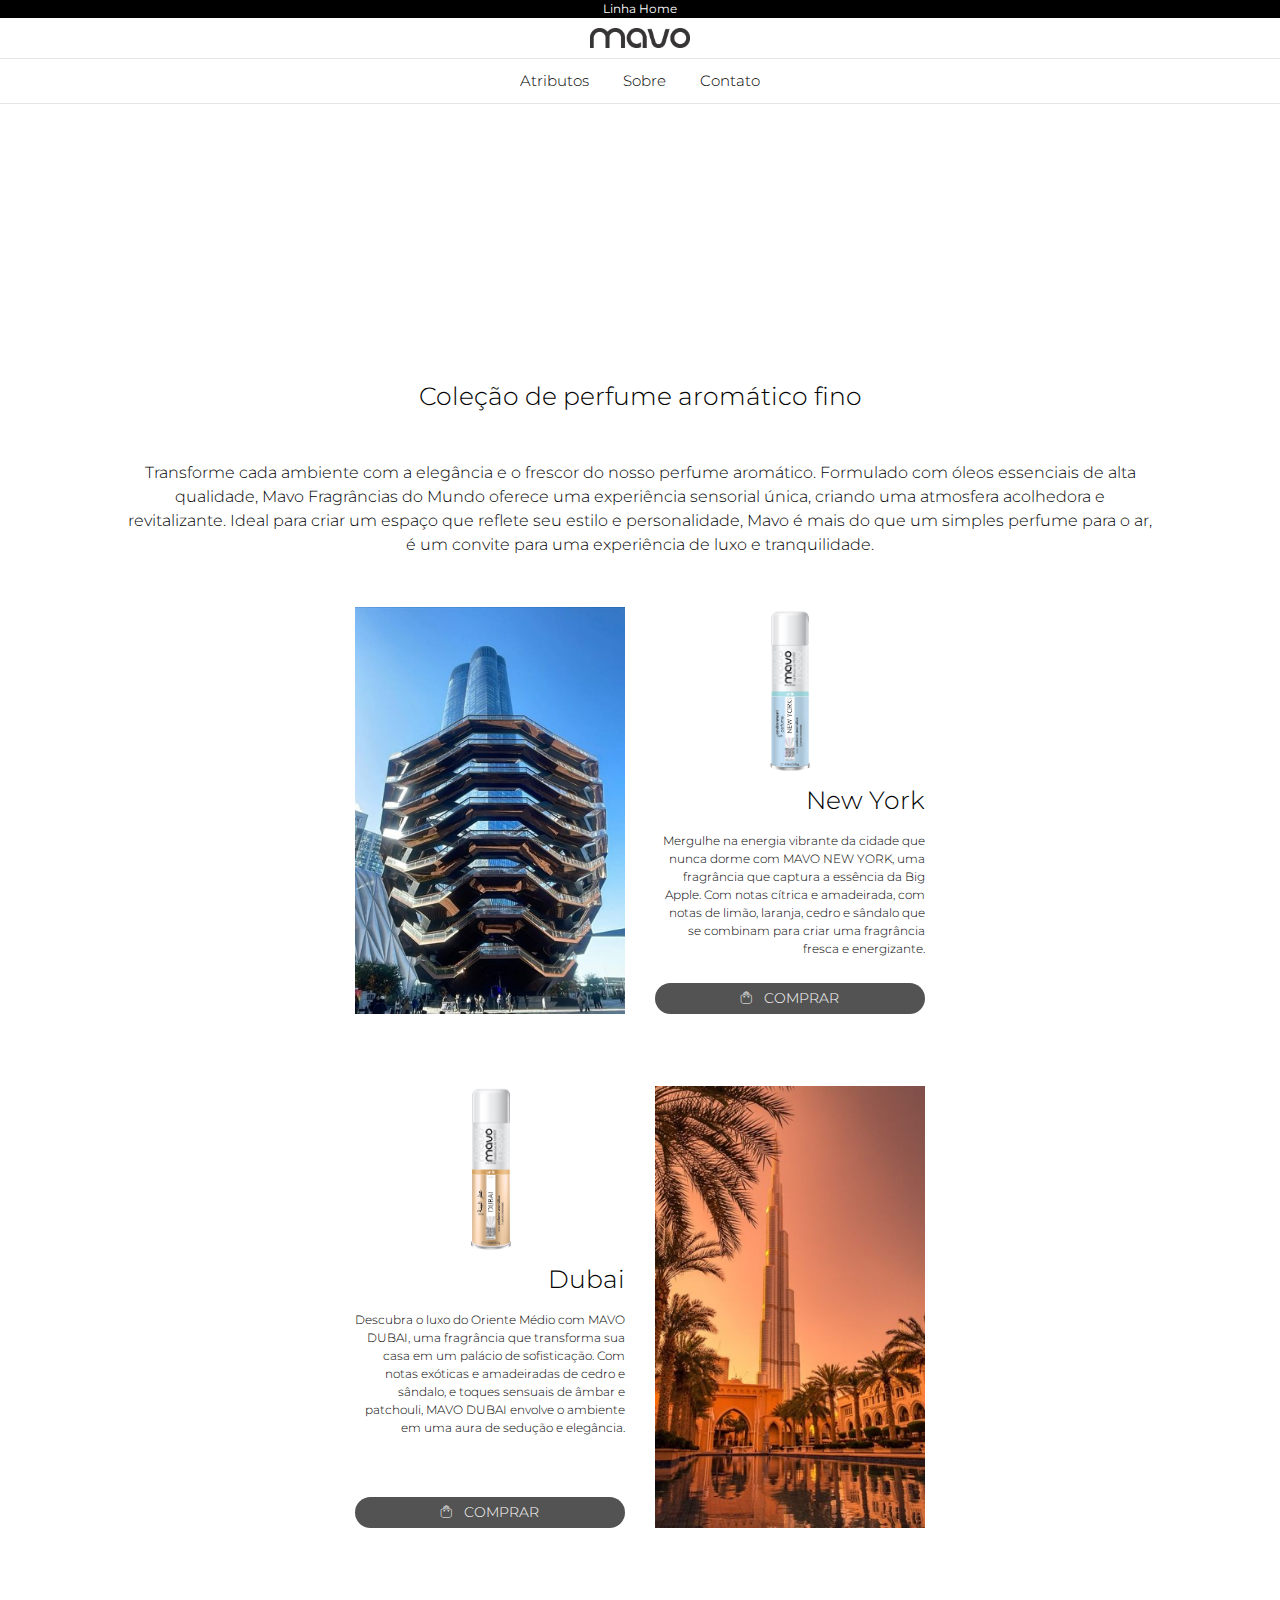
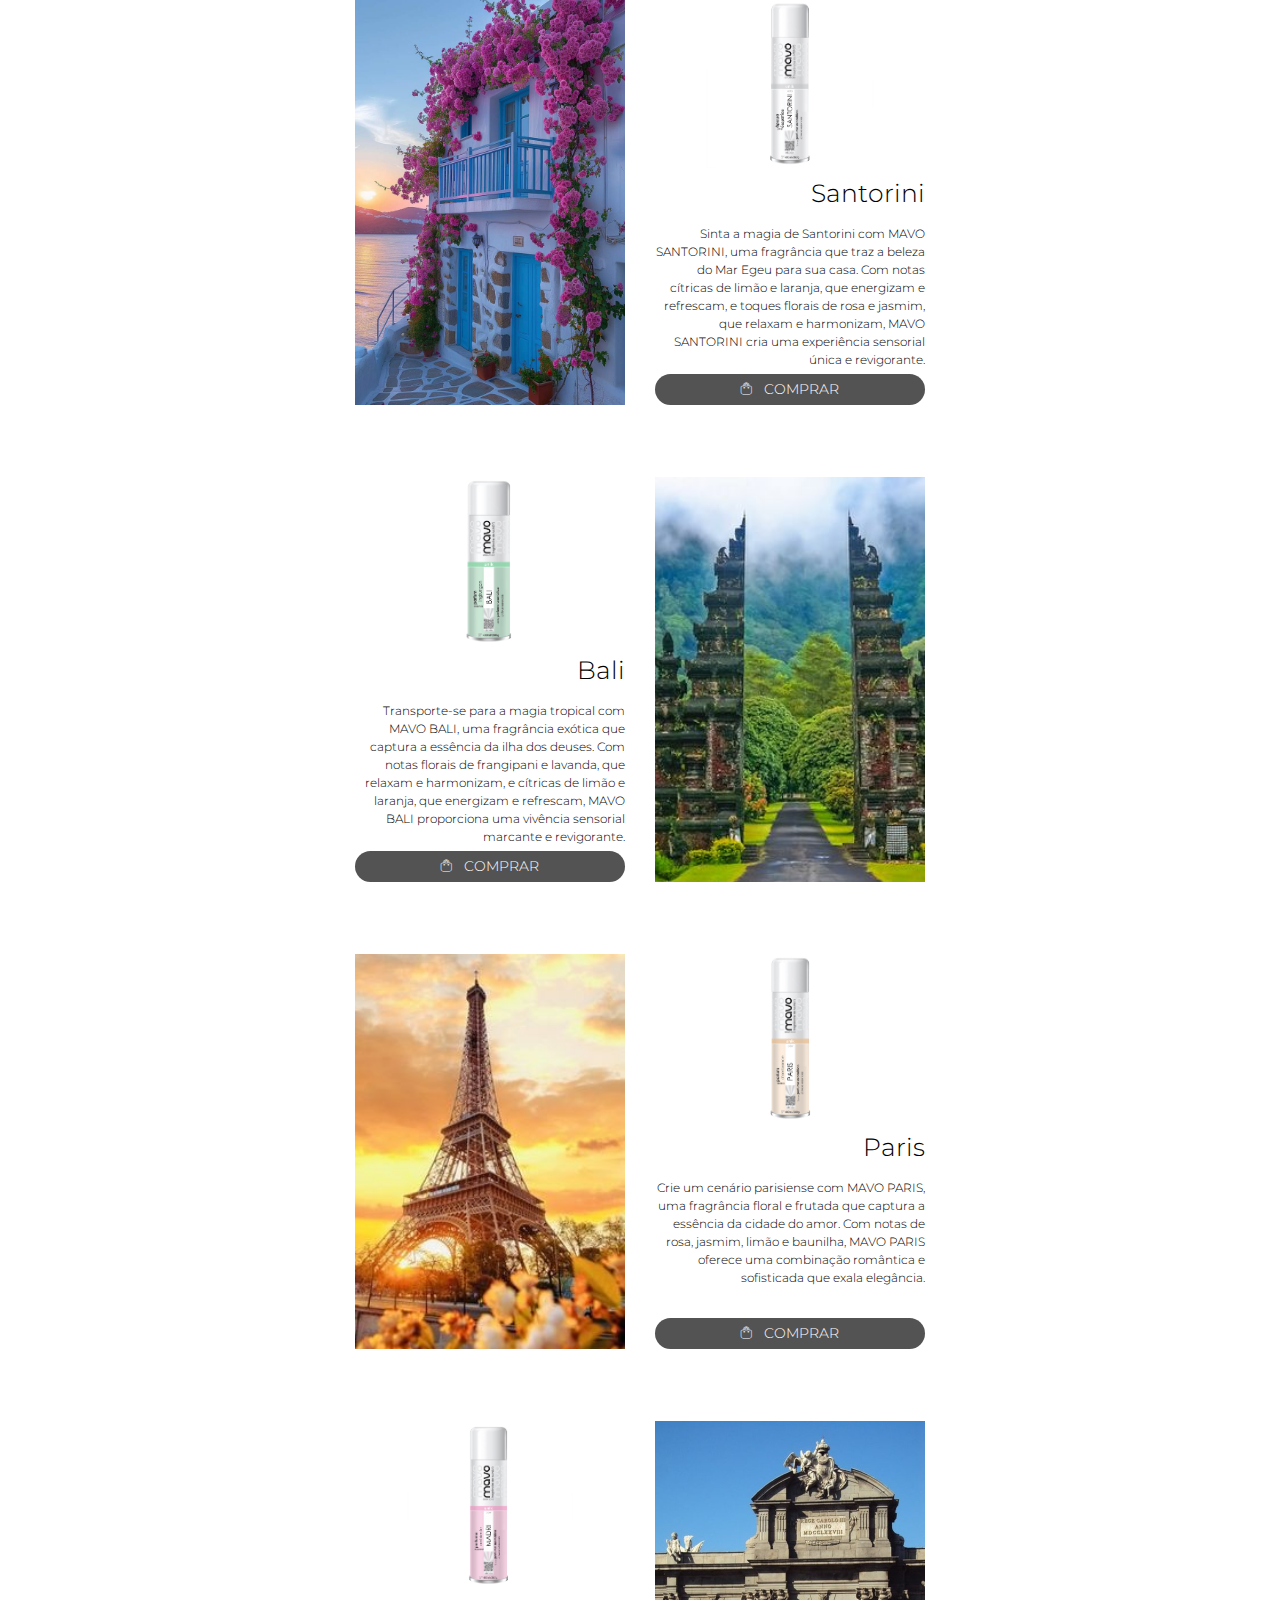
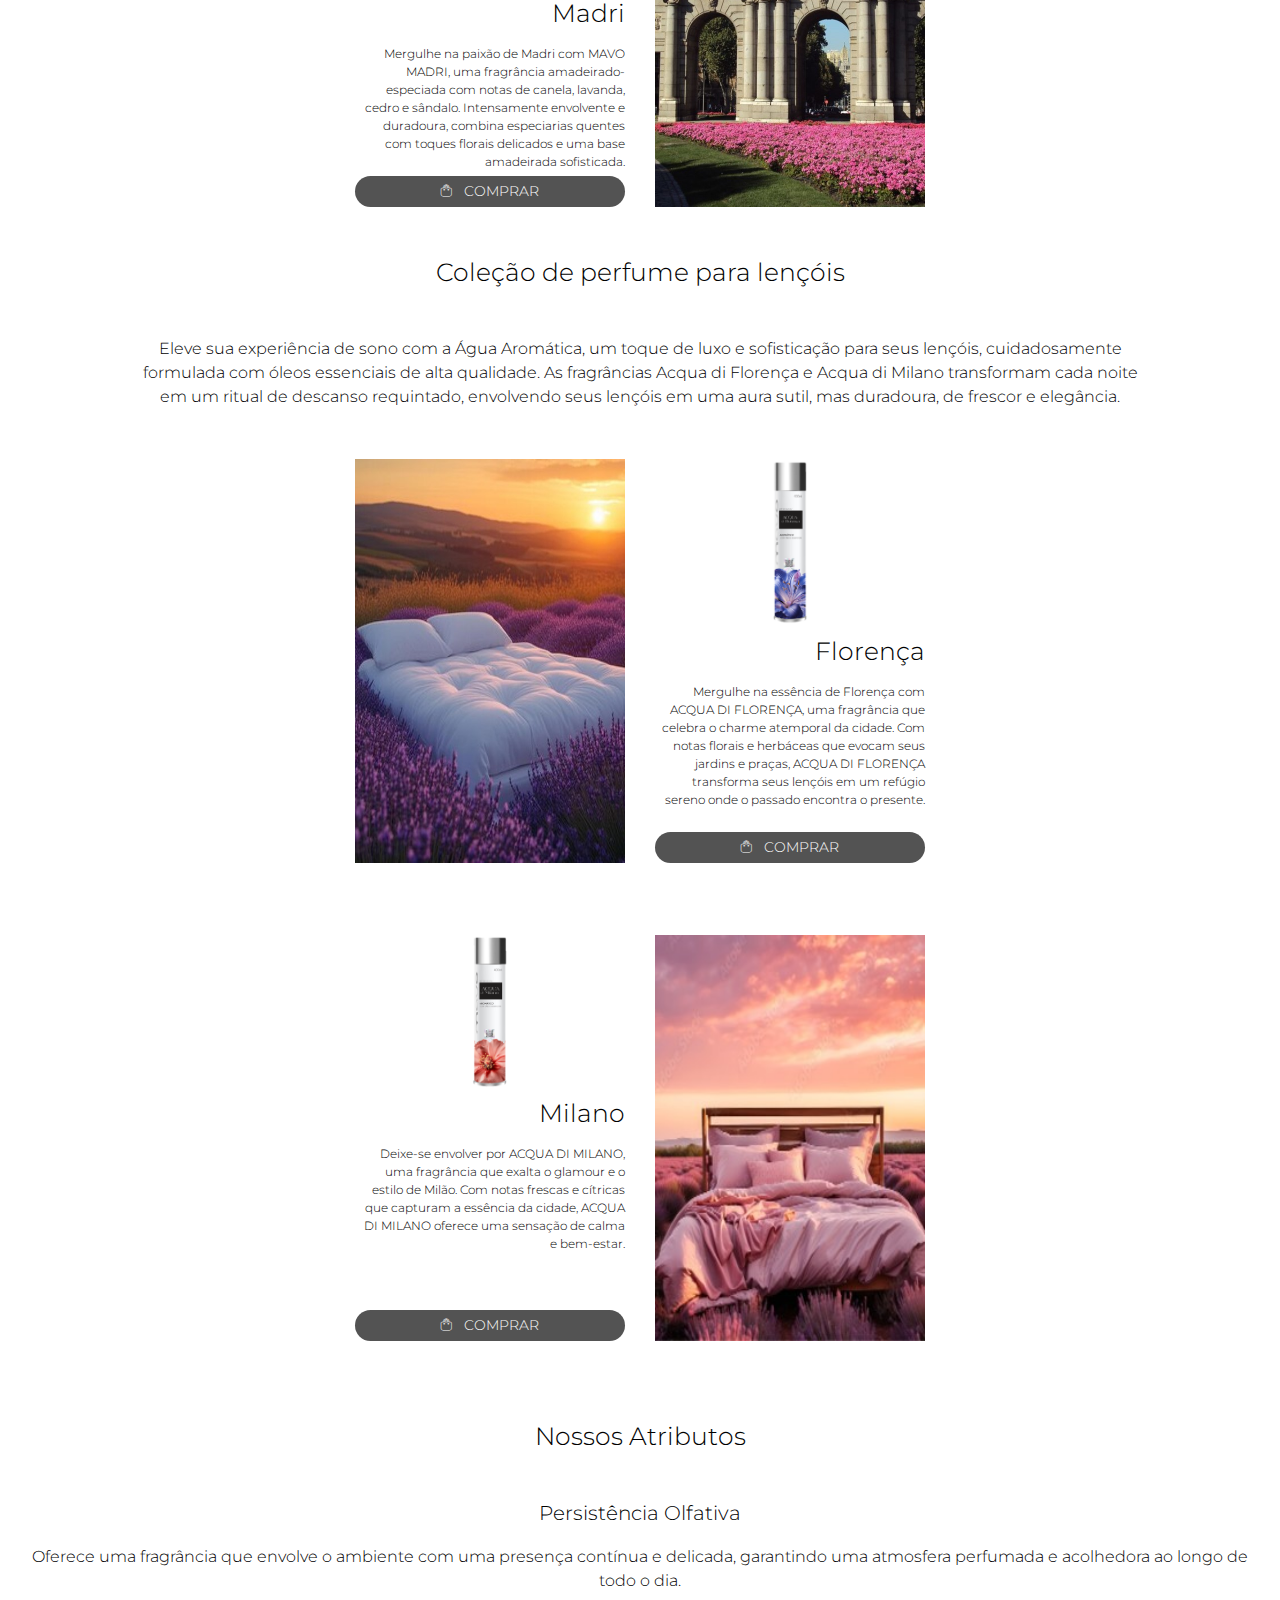
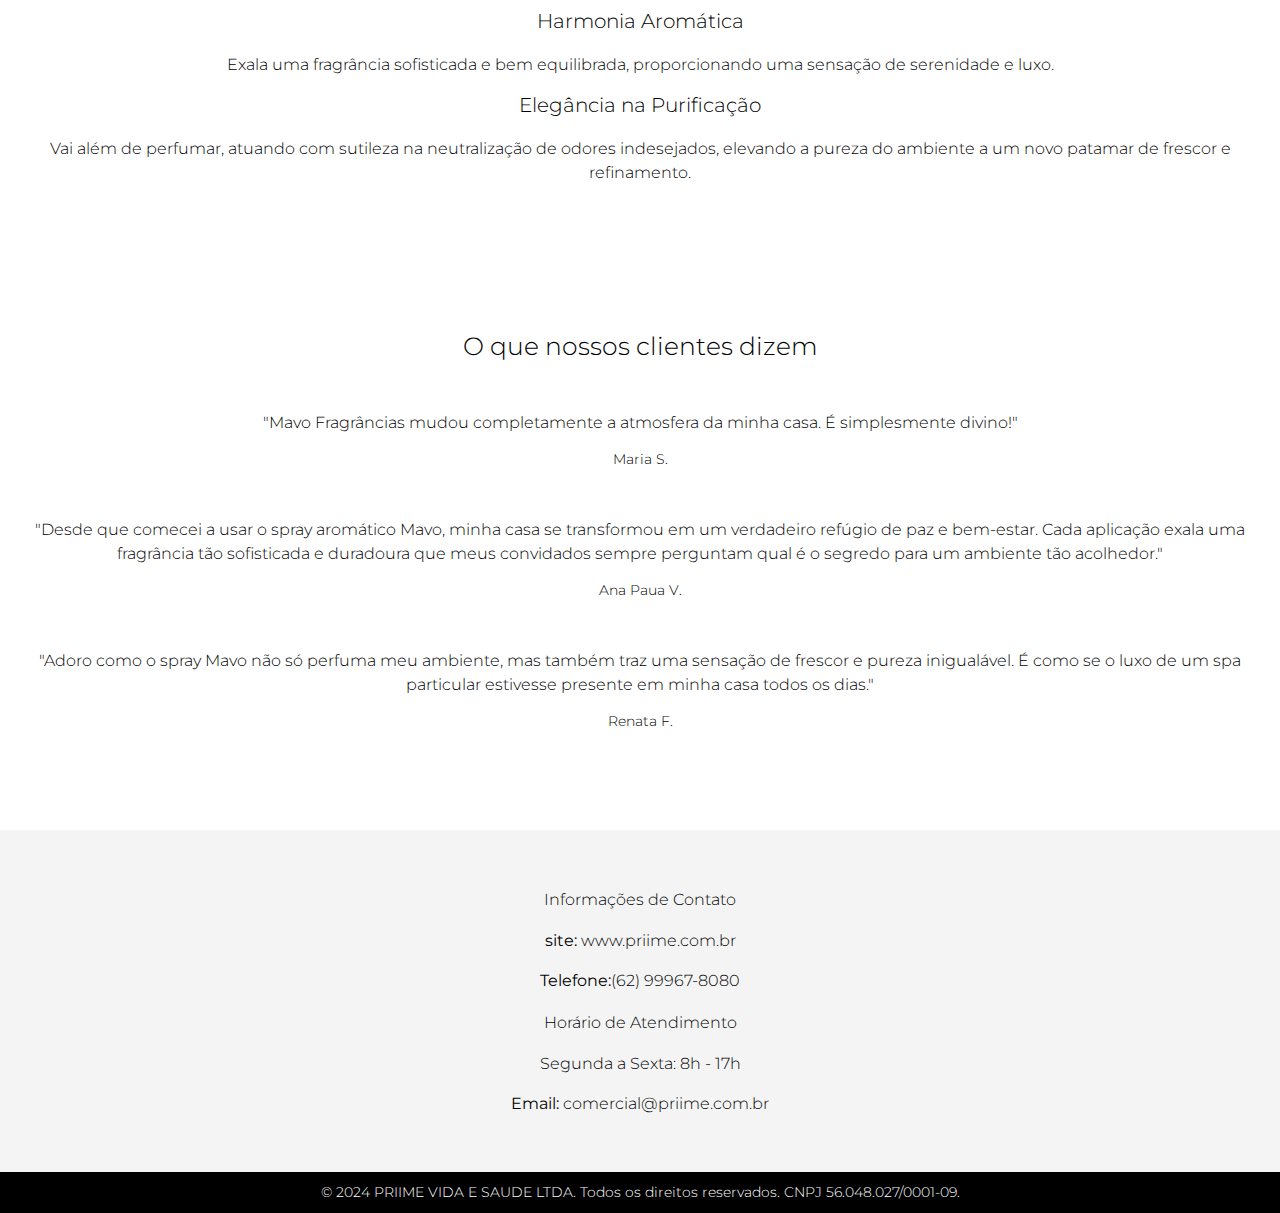
==== commit cfe8e519: "Add files via upload" ====
--- a/index.html
+++ b/index.html
@@ -1,38 +1,30 @@
 <!DOCTYPE html>
 <html lang="pt-BR">
 <head>
+    <!-- Google tag (gtag.js) -->
+<script async src="https://www.googletagmanager.com/gtag/js?id=G-Y1G0QJWEGM"></script>
+<script>
+  window.dataLayer = window.dataLayer || [];
+  function gtag(){dataLayer.push(arguments);}
+  gtag('js', new Date());
+
+  gtag('config', 'G-Y1G0QJWEGM');
+</script>
     <meta charset="UTF-8">
     <meta name="viewport" content="width=device-width, initial-scale=1.0">
-    <meta http-equiv="X-UA-Compatible" content="IE=edge">
-    <title>MAI beauté</title>
-    <meta name="description" content="MAI Body Splash oferece frescura e uma fragrância suave e duradoura. Perfeito para revigorar o corpo e deixar a pele perfumada o dia todo.
-    MAI Deo Íntimo oferece frescura e proteção para a área íntima. Com fórmula suave, mantém a sensação de limpeza e conforto durante todo o dia.">
-    <meta name="keywords" content="MAI Body Splash, body splash, fragrância corporal, perfume, frescura, hidratação, aroma suave, fragrância duradoura, cuidados corporais, spray corporal
-    MAI Deo Íntimo, desodorante íntimo, frescura íntima, cuidados íntimos, proteção, conforto, higiene íntima, desodorante íntimo feminino, saúde íntima">
-    <meta name="author" content="MAI Body Splash - Cuidados Corporais
-    MAI Deo Íntimo - Cuidados Íntimos Femininos">
-    <meta property="og:title" content="MAI Body Splash - Frescura e Fragrância Duradoura para o Corpo
-    MAI Deo Íntimo - Frescura e Proteção para o Cuidado Íntimo">
-    <meta property="og:description" content="Desfrute de frescura e perfume duradouro com MAI Body Splash, a fragrância corporal perfeita para o uso diário.">
-    <meta property="og:image" content="URL_DA_IMAGEM_DO_PRODUTO">
-    <meta property="og:url" content="URL_DO_PRODUTO">
-    <meta property="og:type" content="product">
-    <meta name="twitter:card" content="summary_large_image">
-    <meta name="twitter:title" content="MAI Body Splash - Frescura e Fragrância Duradoura para o Corpo">
-    <meta name="twitter:description" content="MAI Body Splash revigora a pele e oferece uma fragrância suave e refrescante que dura o dia todo.">
-    <meta name="twitter:image" content="URL_DA_IMAGEM_DO_PRODUTO">
-    <link rel="icon" href="URL_DO_FAVICON" type="image/x-icon">
+    <title>MAVO</title>
     <link rel="stylesheet" href="styles.css">
     <link rel="stylesheet" href="https://stackpath.bootstrapcdn.com/bootstrap/4.5.2/css/bootstrap.min.css">
     <link rel="stylesheet" href="https://fonts.googleapis.com/css2?family=Montserrat:wght@400&display=swap">
     <link rel="stylesheet" href="https://cdnjs.cloudflare.com/ajax/libs/font-awesome/6.0.0-beta3/css/all.min.css">
+
 </head>
 <body>
     <div class="linha-home">
-        Cuidados Pessoais
+        Linha Home
     </div>
     <div class="header">
-        <img src="LOGO MAI.png" alt="logo">
+        <img src="LOGO MAVO .png" alt="logo">
             <hr class="separator">
             <a href="#features">Atributos</a>
             <a href="#about">Sobre</a>
@@ -44,25 +36,27 @@
     <section class="hero">
         <div class="video-container">
             <video class="video-bg video-first" autoplay loop muted playsinline>
-                <source src="v.mp4" type="video/mp4">
+                <source src="videoMavoFino.mp4" type="video/mp4">
                 Seu navegador não suporta o vídeo.
             </video>
         </div>
     </section>
 
+
+
     <section id="about" class="about">
-        <h2>Body Splash perfume corporal</h2>
-        <p>Descubra o toque de sofisticação com MAI Body Splash, fragrâncias cuidadosamente criadas para mulheres que buscam uma experiência envolvente e elegância.  MAI Body Splash envolve a pele com uma sensação leve e duradoura, ideal para qualquer momento do dia.</p> 
-        <div class="row full-width-row" >
-            <div class="square-container row">
-                <div class="col-md-6 col-1">
-                    <img src="modelo4.jpg" alt="imagem grande">
-                </div>
-                <div class="col-md-6 col-2">
-                    <img src="BODY SPLASH PASSION.png" alt="Imagem Pequena" class="image">
-                    <h2>Passion</h2>
-                    <p class="text">Passion é a fragrância que celebra a intensidade das emoções, trazendo uma sensualidade vibrante e envolvente. No coração do frasco, encontra-se uma criação olfativa vibrante que evoca emoções intensas e celebra a essência da feminilidade.</p>
-                    <a href="https://www.priime.com.br/cuidados-pessoais/body-splash-passion" target="_blank" class="cta-button-link">
+        <h2>Coleção de perfume aromático fino</h2>
+        <p>Transforme cada ambiente com a elegância e o frescor do nosso perfume aromático. Formulado com óleos essenciais de alta qualidade, Mavo Fragrâncias do Mundo oferece uma experiência sensorial única, criando uma atmosfera acolhedora e revitalizante. Ideal para criar um espaço que reflete seu estilo e personalidade, Mavo é mais do que um simples perfume para o ar, é um convite para uma experiência de luxo e tranquilidade.</p> 
+        <div class="row full-width-row" >
+            <div class="square-container row">
+                <div class="col-md-6 col-1">
+                    <img src="Hudson-Yards-Vessel-in-New-York.jpg" alt="imagem grande">
+                </div>
+                <div class="col-md-6 col-2">
+                    <img src="frascoNewyork.png" alt="Imagem Pequena" class="image">
+                    <h2>New York</h2>
+                    <p class="text">Mergulhe na energia vibrante da cidade que nunca dorme com MAVO NEW YORK, uma fragrância que captura a essência da Big Apple. Com notas cítrica e amadeirada, com notas de limão, laranja, cedro e sândalo que se combinam para criar uma fragrância fresca e energizante.</p>
+                    <a href="https://www.priime.com.br/linhahome/perfumearomatico/mavo-newyork" target="_blank" class="cta-button-link">
                         <i class="fas fa-bag-shopping"></i> COMPRAR
                     </a>
                 </div>
@@ -74,72 +68,90 @@
         <div class="row full-width-row" >
             <div class="square-container row">
                 <div class="col-md-6 col-2">
-                    <img src="BODY SPLASH SCANDAL.png" alt="Imagem Pequena" class="image">
-                    <h2>Scandal</h2>
-                    <p class="text">Scandal é a expressão suprema da ousadia, com toques intensos e envolventes que criam uma atmosfera de fascínio. No coração do frasco, encontra-se uma composição olfativa pulsante que incita paixões e revela o lado mais provocador da beleza.</p>
-                    <a href="https://www.priime.com.br/cuidados-pessoais/" target="_blank" class="cta-button-link">
-                        <i class="fas fa-bag-shopping"></i> COMPRAR
-                    </a>
-                </div>
-                <div class="col-md-6 col-1">
-                    <img src="modelo3.jpg" alt="imagem grande">
-                </div>
-            </div>
-        </div>
-        <br>
-        <br>
-        <br>
-        <div class="row full-width-row" >
-            <div class="square-container row">
-                <div class="col-md-6 col-1">
-                    <img src="modelo1.jpg" alt="imagem grande">
-                </div>
-                <div class="col-md-6 col-2">
-                    <img src="BODY SPLASH SEDUCTION.png" alt="Imagem Pequena" class="image">
-                    <h2>Seduction</h2>
-                    <p class="text">Seduction é a expressão máxima da sensualidade, com notas suaves e provocantes que criam uma atmosfera de mistério e desejo. No coração do frasco, encontra-se uma criação olfativa vibrante que desperta para o amor e revela a beleza do mundo.</p>
-                    <a href="https://www.priime.com.br/cuidados-pessoais/body-splash-seduction" target="_blank" class="cta-button-link">
-                        <i class="fas fa-bag-shopping"></i> COMPRAR
-                    </a>
-                </div>
-            </div>
-        </div>
-        <br>
-        <br>
-        <br>
-        <div class="row full-width-row" >
-            <div class="square-container row">
-                <div class="col-md-6 col-2">
-                    <img src="BODY SPLASH INTENSE.png" alt="Imagem Pequena" class="image">
-                    <h2>Intense</h2>
-                    <p class="text">Intense é a fragrância que exala poder e sofisticação, perfeita para mulheres que gostam de marcar presença. No coração do frasco, encontra-se uma criação olfativa envolvente que desperta confiança e celebra a força feminina.</p>
-                    <a href="https://www.priime.com.br/cuidados-pessoais/body-splash-intense" target="_blank" class="cta-button-link">
-                        <i class="fas fa-bag-shopping"></i> COMPRAR
-                    </a>
-                </div>
-                <div class="col-md-6 col-1">
-                    <img src="modelo2.jpg" alt="imagem grande">
-                </div>
-            </div>
-        </div>
-        <!-- <br>
-        <br>
-        <br>
-        <div class="row full-width-row" >
-            <div class="square-container row">
-                <div class="col-md-6 col-1">
-                    <img src="handsome-man-shirtless.jpg" alt="imagem grande">
-                </div>
-                <div class="col-md-6 col-2">
-                    <img src="Picture1.jpg" alt="Imagem Pequena" class="image">
-                    <h2>Azzion</h2>
+                    <img src="frascoDubai.png" alt="Imagem Pequena" class="image">
+                    <h2>Dubai</h2>
+                    <p class="text">Descubra o luxo do Oriente Médio com MAVO DUBAI, uma fragrância que transforma sua casa em um palácio de sofisticação. Com notas exóticas e amadeiradas de cedro e sândalo, e toques sensuais de âmbar e patchouli, MAVO DUBAI envolve o ambiente em uma aura de sedução e elegância.</p>
+                    <a href="https://www.priime.com.br/linhahome/perfumearomatico/mavo-dubai" target="_blank" class="cta-button-link">
+                        <i class="fas fa-bag-shopping"></i> COMPRAR
+                    </a>
+                </div>
+                <div class="col-md-6 col-1">
+                    <img src="testeDubai.jpg" alt="imagem grande">
+                </div>
+            </div>
+        </div>
+        <br>
+        <br>
+        <br>
+        <div class="row full-width-row" >
+            <div class="square-container row">
+                <div class="col-md-6 col-1">
+                    <img src="aae318f78af222e4b01f41f262ed7daa.jpg" alt="imagem grande">
+                </div>
+                <div class="col-md-6 col-2">
+                    <img src="frascoSantorini.png" alt="Imagem Pequena" class="image">
+                    <h2>Santorini</h2>
+                    <p class="text">Sinta a magia de Santorini com MAVO SANTORINI, uma fragrância que traz a beleza do Mar Egeu para sua casa. Com notas cítricas de limão e laranja, que energizam e refrescam, e toques florais de rosa e jasmim, que relaxam e harmonizam, MAVO SANTORINI cria uma experiência sensorial única e revigorante.</p>
+                    <a href="https://www.priime.com.br/linhahome/perfumearomatico/mavo-santorini" target="_blank" class="cta-button-link">
+                        <i class="fas fa-bag-shopping"></i> COMPRAR
+                    </a>
+                </div>
+            </div>
+        </div>
+        <br>
+        <br>
+        <br>
+        <div class="row full-width-row" >
+            <div class="square-container row">
+                <div class="col-md-6 col-2">
+                    <img src="frascoBali.png" alt="Imagem Pequena" class="image">
+                    <h2>Bali</h2>
+                    <p class="text">Transporte-se para a magia tropical com MAVO BALI, uma fragrância exótica que captura a essência da ilha dos deuses. Com notas florais de frangipani e lavanda, que relaxam e harmonizam, e cítricas de limão e laranja, que energizam e refrescam, MAVO BALI proporciona uma vivência sensorial marcante e revigorante.</p>
+                    <a href="https://www.priime.com.br/linhahome/perfumearomatico/mavo-bali" target="_blank" class="cta-button-link">
+                        <i class="fas fa-bag-shopping"></i> COMPRAR
+                    </a>
+                </div>
+                <div class="col-md-6 col-1">
+                    <img src="testeBali.jpg" alt="imagem grande">
+                </div>
+            </div>
+        </div>
+        <br>
+        <br>
+        <br>
+        <div class="row full-width-row" >
+            <div class="square-container row">
+                <div class="col-md-6 col-1">
+                    <img src="testeParis.jpg" alt="imagem grande">
+                </div>
+                <div class="col-md-6 col-2">
+                    <img src="frascoParis.png" alt="Imagem Pequena" class="image">
+                    <h2>Paris</h2>
                     <p class="text">Crie um cenário parisiense com MAVO PARIS, uma fragrância floral e frutada que captura a essência da cidade do amor. Com notas de rosa, jasmim, limão e baunilha, MAVO PARIS oferece uma combinação romântica e sofisticada que exala elegância.</p>
-                    <a href="https://shop.3fa.com.br/cuidadospessoais" target="_blank" class="cta-button-link">
-                        <i class="fas fa-bag-shopping"></i> COMPRAR
-                    </a>
-                </div>
-            </div>
-        </div> -->
+                    <a href="https://www.priime.com.br/linhahome/perfumearomatico/mavo-paris" target="_blank" class="cta-button-link">
+                        <i class="fas fa-bag-shopping"></i> COMPRAR
+                    </a>
+                </div>
+            </div>
+        </div>
+        <br>
+        <br>
+        <br>
+        <div class="row full-width-row" >
+            <div class="square-container row">
+                <div class="col-md-6 col-2">
+                    <img src="frascoMadri.png" alt="Imagem Pequena" class="image">
+                    <h2>Madri</h2>
+                    <p class="text">Mergulhe na paixão de Madri com MAVO MADRI, uma fragrância amadeirado-especiada com notas de canela, lavanda, cedro e sândalo. Intensamente envolvente e duradoura, combina especiarias quentes com toques florais delicados e uma base amadeirada sofisticada.</p>
+                    <a href="https://www.priime.com.br/linhahome/perfumearomatico/mavo-madri" target="_blank" class="cta-button-link">
+                        <i class="fas fa-bag-shopping"></i> COMPRAR
+                    </a>
+                </div>
+                <div class="col-md-6 col-1">
+                    <img src="MADRI.jpg" alt="imagem grande">
+                </div>
+            </div>
+        </div>    
     </section>
 
  
@@ -148,111 +160,76 @@
 
 
     <section id="agua-aromatica" class="agua-aromatica">
-        <h2>Déodorant Intime</h2>
-        <p>O MAI Déodorant Intime é especializado para a higiene e cuidado da região íntima, oferecendo frescura e proteção contra odores indesejados. Formulado com ingredientes suaves e respeitando o pH natural da pele, o desodorante íntimo é projetado para manter a sensação de limpeza e conforto ao longo do dia, sem causar irritações ou desconforto. A sua fórmula delicada previne a proliferação de bactérias que podem causar odores, proporcionando confiança e bem-estar.</p>
-        <div class="row full-width-row" >
-            <div class="square-container row">
-                <div class="col-md-6 col-1">
-                    <img src="model intimo 1.png" alt="imagem grande">
-                </div>
-                <div class="col-md-6 col-2">
-                    <img src="DEO INTIMO SITE TWO.jpg" alt="Imagem Pequena" class="image">
-                    <h2>Deo Íntimo Two</h2>
-                    <p class="text">Traz uma explosão de frescura com notas vibrantes de cereja, morango e framboesa. A delicadeza da violeta e da rosa se entrelaça com a base sofisticada de musk e cedro, garantindo uma sensação de elegância e conforto ao longo do dia.</p>
-                    <a href="https://www.priime.com.br/cuidados-pessoais/mai-deo-intimo-two" target="_blank" class="cta-button-link">
-                        <i class="fas fa-bag-shopping"></i> COMPRAR
-                    </a>
-                </div>
-            </div>
-        </div>
-        <br>
-        <br>
-        <br>
-        <div class="row full-width-row" >
-            <div class="square-container row">
-                <div class="col-md-6 col-2">
-                    <img src="DEO INTIMO SITE SEVEN.jpg" alt="Imagem Pequena" class="image">
-                    <h2>Deo Íntimo Seven</h2>
-                    <p class="text">Envolve você em uma suavidade refrescante, destacando notas de pêssego e maçã. A elegância da rosa e da gardênia se funde com um fundo acolhedor de caramelo, baunilha e musk, proporcionando uma experiência duradoura de conforto e sofisticação.</p>
-                    <a href="https://www.priime.com.br/cuidados-pessoais/copia-mai-deo-intimo-seven" target="_blank" class="cta-button-link">
-                        <i class="fas fa-bag-shopping"></i> COMPRAR
-                    </a>
-                </div>
-                <div class="col-md-6 col-1">
-                    <img src="model intimo 2.png" alt="imagem grande">
-                </div>
-            </div>
-        </div>
-        <br>
-        <br>
-        <br>
-        <div class="row full-width-row">
-            <div class="square-container row">
-                <div class="col-md-6 col-1">
-                    <img src="model intimo 3.png" alt="imagem grande">
-                </div>
-                <div class="col-md-6 col-2">
-                    <img src="DEO INTIMO SITE FIVE .jpg" alt="Imagem Pequena" class="image">
-                    <h2>Deo Íntimo Five</h2>
-                    <p class="text">Oferece frescura e sofisticação com uma fragrância envolvente de frutas vermelhas e jasmim, combinada com o toque doce da framboesa. Com um fundo suave de baunilha e musk, proporcionando conforto e suavidade contínua.</p>
-                    <a href="https://www.priime.com.br/cuidados-pessoais/copia-mai-deo-intimo-five" target="_blank" class="cta-button-link">
-                        <i class="fas fa-bag-shopping"></i> COMPRAR
-                    </a>
-                </div>
-            </div>
-        </div>
-        <!-- <br>
-        <br>
-        <br>
-        <div class="row full-width-row" >
-            <div class="square-container row">
-                <div class="col-md-6 col-2">
-                    <img src="DEO INTIMO SITE SEVEN.jpg" alt="Imagem Pequena" class="image">
-                    <h2>Deo Íntimo Seven</h2>
-                    <p class="text">Envolve você em uma suavidade refrescante, destacando notas de pêssego e maçã. A elegância da rosa e da gardênia se funde com um fundo acolhedor de caramelo, baunilha e musk, proporcionando uma experiência duradoura de conforto e sofisticação.</p>
-                    <a href="https://www.priime.com.br/cuidados-pessoais/" target="_blank" class="cta-button-link">
-                        <i class="fas fa-bag-shopping"></i> COMPRAR
-                    </a>
-                </div>
-                <div class="col-md-6 col-1">
-                    <img src="model intimo 2.png" alt="imagem grande">
-                </div>
-            </div>
-        </div> -->
+        <h2> Coleção de perfume para lençóis</h2>
+        <p>Eleve sua experiência de sono com a Água Aromática, um toque de luxo e sofisticação para seus lençóis, cuidadosamente formulada com óleos essenciais de alta qualidade. As fragrâncias Acqua di Florença e Acqua di Milano transformam cada noite em um ritual de descanso requintado, envolvendo seus lençóis em uma aura sutil, mas duradoura, de frescor e elegância.</p>
+        <div class="row full-width-row" >
+            <div class="square-container row">
+                <div class="col-md-6 col-1">
+                    <img src="camaLavanda.jpg" alt="imagem grande">
+                </div>
+                <div class="col-md-6 col-2">
+                    <img src="frascoAcquaFlorença.png" alt="Imagem Pequena" class="image">
+                    <h2>Florença</h2>
+                    <p class="text">Mergulhe na essência de Florença com ACQUA DI FLORENÇA, uma fragrância que celebra o charme atemporal da cidade. Com notas florais e herbáceas que evocam seus jardins e praças, ACQUA DI FLORENÇA transforma seus lençóis em um refúgio sereno onde o passado encontra o presente.</p>
+                    <a href="https://www.priime.com.br/linhahome/perfumearomatico/acquadiflorenca" target="_blank" class="cta-button-link">
+                        <i class="fas fa-bag-shopping"></i> COMPRAR
+                    </a>
+                </div>
+            </div>
+        </div>
+        <br>
+        <br>
+        <br>
+        <div class="row full-width-row" >
+            <div class="square-container row">
+                <div class="col-md-6 col-2">
+                    <img src="frascoAcquaMilano.png" alt="Imagem Pequena" class="image">
+                    <h2>Milano</h2>
+                    <p class="text">Deixe-se envolver por ACQUA DI MILANO, uma fragrância que exalta o glamour e o estilo de Milão. Com notas frescas e cítricas que capturam a essência da cidade, ACQUA DI MILANO oferece uma sensação de calma e bem-estar.</p>
+                    <a href="https://www.priime.com.br/linhahome/perfumearomatico/acquadimilano" target="_blank" class="cta-button-link">
+                        <i class="fas fa-bag-shopping"></i> COMPRAR
+                    </a>
+                </div>
+                <div class="col-md-6 col-1">
+                    <img src="camaMilano.jpg" alt="imagem grande">
+                </div>
+            </div>
+        </div>
     </section>
 
     <section id="features" class="features">
         <h2>Nossos Atributos</h2>
         <div class="feature">
-            <h3>pH equilibrado</h3>
-            <p>Formulação adaptada ao pH natural da zona íntima para evitar irritações e manter o equilíbrio saudável da pele.</p>
+            <h3>Persistência Olfativa</h3>
+            <p>Oferece uma fragrância que envolve o ambiente com uma presença contínua e delicada, garantindo uma atmosfera perfumada e acolhedora ao longo de todo o dia.</p>
         </div>
         <div class="feature">
-            <h3>Longa duração</h3>
-            <p>Proporciona proteção contra odores durante várias horas, mantendo uma sensação de frescura prolongada.</p>
+            <h3>Harmonia Aromática</h3>
+            <p>Exala uma fragrância sofisticada e bem equilibrada, proporcionando uma sensação de serenidade e luxo.</p>
         </div>
         <div class="feature">
-            <h3>Fragrância discreta e elegante</h3>
-            <p>Aroma subtil e sofisticado, pensado para quem prefere um toque leve de frescura sem fragrâncias intensas.</p>
-        </div>
-    </section>
+            <h3>Elegância na Purificação</h3>
+            <p>Vai além de perfumar, atuando com sutileza na neutralização de odores indesejados, elevando a pureza do ambiente a um novo patamar de frescor e refinamento.</p>
+        </div>
+    </section>
+
 
     <section id="testimonials" class="testimonials">
         <h2>O que nossos clientes dizem</h2>
         <div class="testimonial">
-            <p>"O desodorizante Deo Íntimo Two é tão delicado e eficaz, que agora faz parte da minha rotina diária. Adoro a leveza e o conforto!"</p>
-            <h4>Carla A.</h4>
-            <p>"A fragrância subtil do Deo Íntimo Seven é incrível, nada exagerada! Sinto-me confiante e confortável o dia todo."</p>
-            <h4>Sofia N.</h4>
-            <p>"O body splash Passion tem uma fragrância leve e refrescante, perfeita para o dia a dia! Deixa-me sentir revigorada e com um aroma suave que dura horas."</p>
-            <h4>Mariana A.</h4>
+            <p>"Mavo Fragrâncias mudou completamente a atmosfera da minha casa. É simplesmente divino!"</p>
+            <h4>Maria S.</h4>
+            <p>"Desde que comecei a usar o spray aromático Mavo, minha casa se transformou em um verdadeiro refúgio de paz e bem-estar. Cada aplicação exala uma fragrância tão sofisticada e duradoura que meus convidados sempre perguntam qual é o segredo para um ambiente tão acolhedor."</p>
+            <h4>Ana Paua V.</h4>
+            <p>"Adoro como o spray Mavo não só perfuma meu ambiente, mas também traz uma sensação de frescor e pureza inigualável. É como se o luxo de um spa particular estivesse presente em minha casa todos os dias."</p>
+            <h4>Renata F.</h4>
         </div>
     </section>
     
     <section id="newsletter" class="newsletter">
         <div class="contact-info">
             <h3>Informações de Contato</h3>
-            <p><strong>site:</strong><a href="https://www.priime.com.br" target="_blank" class="cta-button-site"> www.priime.com.br</a></p>
+            <p><strong>site:</strong><a href="https://www.priime.com.br/" target="_blank" class="cta-button-site"> www.priime.com.br</a></p>
             <p><strong>Telefone:</strong>(62) 99967-8080</p>
             <!-- <p><strong>Endereço:</strong> Ed. Walk Bueno Business - R. T-55, 930 - St. Bueno, Goiânia - GO, 74215-170</p> -->
         </div>
@@ -264,7 +241,7 @@
     </section>                
 
     <footer>
-        <p>&copy;2024. PRIIME VIDA E SAUDE LTDA. CNPJ 56.048.027/0001-09.</p>
+        <p>&copy; 2024 PRIIME VIDA E SAUDE LTDA. Todos os direitos reservados. CNPJ 56.048.027/0001-09.</p>
     </footer>
 
     <!-- Inclua o Bootstrap JS e o jQuery (opcional) -->
@@ -272,4 +249,5 @@
   <script src="https://cdn.jsdelivr.net/npm/@popperjs/core@2.5.2/dist/umd/popper.min.js"></script>
   <script src="https://stackpath.bootstrapcdn.com/bootstrap/4.5.2/js/bootstrap.min.js"></script>
 </body>
+</body>
 </html>--- a/styles.css
+++ b/styles.css
@@ -0,0 +1,380 @@
+@import url('https://fonts.googleapis.com/css2?family=Playfair+Display:wght@400;700&family=Montserrat:wght@300&display=swap');
+
+body {
+    font-family: 'Montserrat', sans-serif;
+    margin: 0;
+    padding: 0;
+    background-color: white;
+    color: black;
+}
+
+body, html {
+    margin: 0;
+    padding: 0;
+    width: 100%;
+    height: 100%;
+    color: black;
+}
+
+p {
+    font-family: 'Montserrat', sans-serif; /* Aplica a fonte Montserrat */
+    font-weight: 300;
+    line-height: 1.5; /* Espaçamento entre linhas */
+    margin-bottom: 1em; /* Espaçamento entre parágrafos */
+    color: black;
+}
+
+.linha-home {
+    background-color:black;
+    color: white;
+    text-align: center;
+    padding: 0px 0;
+    font-family: 'Montserrat', sans-serif;
+    font-size: 12px;
+    width: 100%;
+    top:0;
+    z-index: 100; /* Para garantir que a tarja fique acima de outros elementos */
+}
+
+.header {
+    color: white;
+    padding: 10px 0;
+    text-align: center;
+    font-family: 'Montserra', sans-serif;
+    font-weight: 300;    
+}
+
+.header img {
+    margin-bottom: 10px; /* Espaçamento entre a imagem e o texto */
+    width: 100px; /* Define a largura da imagem */
+    height: auto; /* Mantém a proporção */
+}
+
+.header a {
+    color: black; /* Cor do texto dos links */
+    text-decoration:none; /* Remove o sublinhado dos links */
+    font-family: 'Montserrat', sans-serif; /* Mesma fonte que o header */
+    margin: 0 15px; /* Espaço entre os links */
+    font-size: 15px; /* Tamanho da fonte dos links, ajuste conforme necessário */
+    
+}
+
+a:hover {
+    color: black !important; /* Cor do texto dos links */ 
+}
+
+.separator {
+    border: 0;
+    border-top: 1px solid rgba(0, 0, 0, 0.1); /* Linha sutil */
+    margin: 0; /* Remove margens padrão */
+    padding: 5px; /* Remove padding padrão */
+}
+
+
+.hero {
+    display: flex;
+    flex-direction: column;
+    width: 100%;
+    height: auto; /* A seção ocupará toda a altura da viewport */
+    overflow: hidden;
+    justify-content: center; /* Centraliza horizontalmente */
+    align-items: center; /* Centraliza verticalmente */
+    padding-top: 60px;
+}
+
+.video-container {
+    width: 100%;
+    height: auto;
+}
+
+.video-bg {
+    width: 100%;
+    object-fit: cover; /* Cobrirá toda a área da viewport */
+    position: relative;
+}
+
+.video-first,.video-second {
+    height: auto; /* Ajusta a altura do primeiro vídeo */
+    max-height: 90vh;
+}
+
+/* Para telas menores */
+@media (max-width: 768px) {
+    .video-first, .video-second {
+        height: auto; /* Ajuste para telas menores */
+        max-height: 50vh;
+    }
+}
+
+.agua-aromatica {
+    background-color:  white;
+    text-align: center;
+    justify-items: center;
+    align-items: center;
+    width: 80%;
+    margin: 0 auto; 
+}
+
+.features, .contact { 
+    padding: 80px 20px;
+    text-align: center;
+}
+
+.features h2, .about h2, .contact h2, .testimonials h2, .agua-aromatica h2, .newsletter h2 {
+    font-family: 'Montserrat', sans-serif;
+    font-size: 25px;
+    font-weight: 300; /* Define a espessura da fonte */
+    margin-bottom: 50px; /* Adiciona 50 pixels de espaço abaixo */
+    color: black;
+}
+
+.about h2, .agua-aromatica h2{
+    margin-top: 50px;
+}
+
+.feature {
+    margin: 40px 0;
+    width: 100%;
+    margin: 0 auto; /* Centraliza horizontalmente */
+}
+
+.feature h3 {
+    font-family: 'Montserrat', sans-serif;
+    font-weight: 300;
+    font-size: 20px;
+    margin-bottom: 20px;
+    color: black;
+}
+
+.about {
+    text-align: center;
+    background-color: white;
+    width: 80%;
+    margin: 0 auto;
+}
+
+.about p, .agua-aromatica p {
+    margin-bottom: 50px;
+    color: black;  
+    width: 100%;
+}
+
+
+
+
+.square-container {
+    display: flex; 
+    width: calc(50% + 25vw); /* Aumenta a largura conforme a tela diminui */
+    max-width: 600px; /* Define a largura máxima */
+    height: auto; /* Mantém a altura proporcional */
+    overflow: hidden;
+    transition: width 0.3s ease-in-out, max-width 0.3s ease-in-out;
+}
+
+.full-width-row {
+    justify-content: center;
+    align-items: normal;  /* Centraliza a .square-container verticalmente */
+    margin: 0 auto; /* Centraliza horizontalmente */
+    box-sizing: border-box;    
+}
+
+.col {
+    display: flex;
+    align-items: start;
+    justify-content: center;
+    padding: 10px;
+}
+
+.col-1 {
+    display: flex;
+    flex-direction: column; /* Organiza imagem e texto em coluna */
+    text-align: center;
+    width: 100%;
+}
+
+.col-2 {
+    display: flex;
+    flex-direction: column; /* Organiza imagem e texto em coluna */
+    text-align: center;
+    align-items: flex-start;
+}
+
+.col-2 p {
+    font-size: 12px;
+    font-weight: 300;
+    margin-bottom: auto;
+    color: black !important;
+}
+
+.col-2 h2 {
+    width: 100%;
+    font-family: 'montserrat' , sans-serif;
+    font-weight: 300;
+    font-size: 25px;
+    color: black;
+    margin-top: 10px;
+    margin-bottom: 5px !important;
+    text-align: right;
+}
+
+.image {
+    max-width: 100%;
+    height: auto; /* Mantém a proporção da imagem */
+}
+
+.text {
+    margin-top: 12px;
+    text-align: right;
+}
+
+.cta-button-link {
+    display: block;
+    background-color:#535353;
+    color: white; 
+    border-radius: 20px; 
+   
+    cursor: pointer;
+    text-decoration: none !important; 
+    font-family: 'Montserrat', sans-serif;
+    font-weight: 300;
+    font-size: 14px;
+    text-align: center;
+    width: 100%;
+    padding: 5px; 
+    transition: background-color 0.3s ease, color 0.3s ease; 
+}
+
+.cta-button-link:hover {
+    background-color: black; 
+    color: white !important;
+}
+
+.cta-button-link i {
+    font-size: 12px; /* Define o tamanho do ícone */
+    margin-right: 8px; /* Espaço entre o ícone e o texto */
+    vertical-align: 1px; /* Alinha o ícone com o texto */
+    color: transparent;
+    -webkit-text-stroke: 0.5px white; /* Adiciona contorno */
+}
+
+
+@media (max-width: 768px) {
+    .square-container {
+        width: 100%; /* Ocupa 100% da .full-width-row */
+        max-width: 100%; /* Ajusta a largura para 100% */
+        flex-direction: column; /* Organiza as colunas em uma única coluna vertical */  
+    }
+
+    .col-md-6.col-1, 
+    .col-md-6.col-2 {
+        width: 100%; /* Colunas ocupam 100% da .square-container */
+        max-width: 100%; /* Garante que cada coluna ocupe 100% da largura disponível */
+        margin-top: 10px;
+    }
+
+    .col-md-6.col-1 {
+        order: 1; /* Mantém a primeira coluna */
+    }
+
+    .col-md-6.col-2 {
+        order: 2; /* Garante que esta coluna apareça depois da col-1 */
+    }
+
+    .col-2 p {
+        font-size: 12px;
+        margin-bottom: auto;
+        color: black;
+        text-align: center;
+        margin-bottom: 10px;
+    }
+
+    .col-2 h2{
+        font-family: 'montserrat' , sans-serif;
+        font-size: 25px;
+        color: black;
+        margin-top: 20px;
+        margin-bottom: none;
+        text-align: center;  
+    }
+
+    .cta-button-link {
+        display: block;
+        background-color: #535353;
+        color: white;
+        border-radius: 20px; 
+        cursor: pointer;
+        text-decoration: none; /* Remove a sublinha padrão */
+        font-family: 'Montserrat', sans-serif;
+        font-size: 14px;
+        font-weight: 300;
+        text-align: center;
+        width: 100%;
+        padding: 5px 20px; /* Adiciona espaço interno */
+        box-sizing: border-box; /* Garante que o padding seja incluído no tamanho total do botão */
+        transition: background-color 0.3s ease, color 0.3s ease; /* Transições suaves para hover */
+    }
+    
+    .cta-button-link:hover {
+        background-color: black; /* Muda a cor de fundo ao passar o mouse */
+        color: white; /* Muda a cor do texto ao passar o mouse */
+    }
+}
+
+
+
+.testimonials {
+    background-color: white;
+    padding: 50px 20px;
+    text-align: center;
+    width: 100%;
+    margin: 0 auto; /* Centraliza horizontalmente */
+}
+
+.testimonials h4 {
+    font-family: 'Montserrat', sans-serif;
+    font-size: 14px;
+    font-weight: 300; /* Define a espessura da fonte */
+    margin-bottom: 50px; /* Adiciona 50 pixels de espaço abaixo */
+    color: black;
+}
+
+.newsletter {
+    background-color: #f4f4f4;
+    color: #fff;
+    padding: 40px 20px;
+    text-align: center;
+}
+
+.newsletter h3{
+    font-family: 'Montserrat', sans-serif;
+    font-weight: 300;
+    font-size: 16px;
+    margin-bottom: 20px;
+    color: black;
+}
+
+.additional-info, .contact-info {
+    margin-top: 20px;
+    color: black;
+}
+
+.cta-button-site{
+    color: black;
+}
+
+footer {
+    padding: 10px 20px;
+    margin: 0;
+    font-size: 14px;
+    background-color: black;
+    color: #fff;
+    text-align: center;
+    max-height: 100px;
+    overflow: hidden;
+  }
+
+footer p {
+    margin: 0;
+    font-family: 'Montserrat', sans-serif;
+    color: white;
+}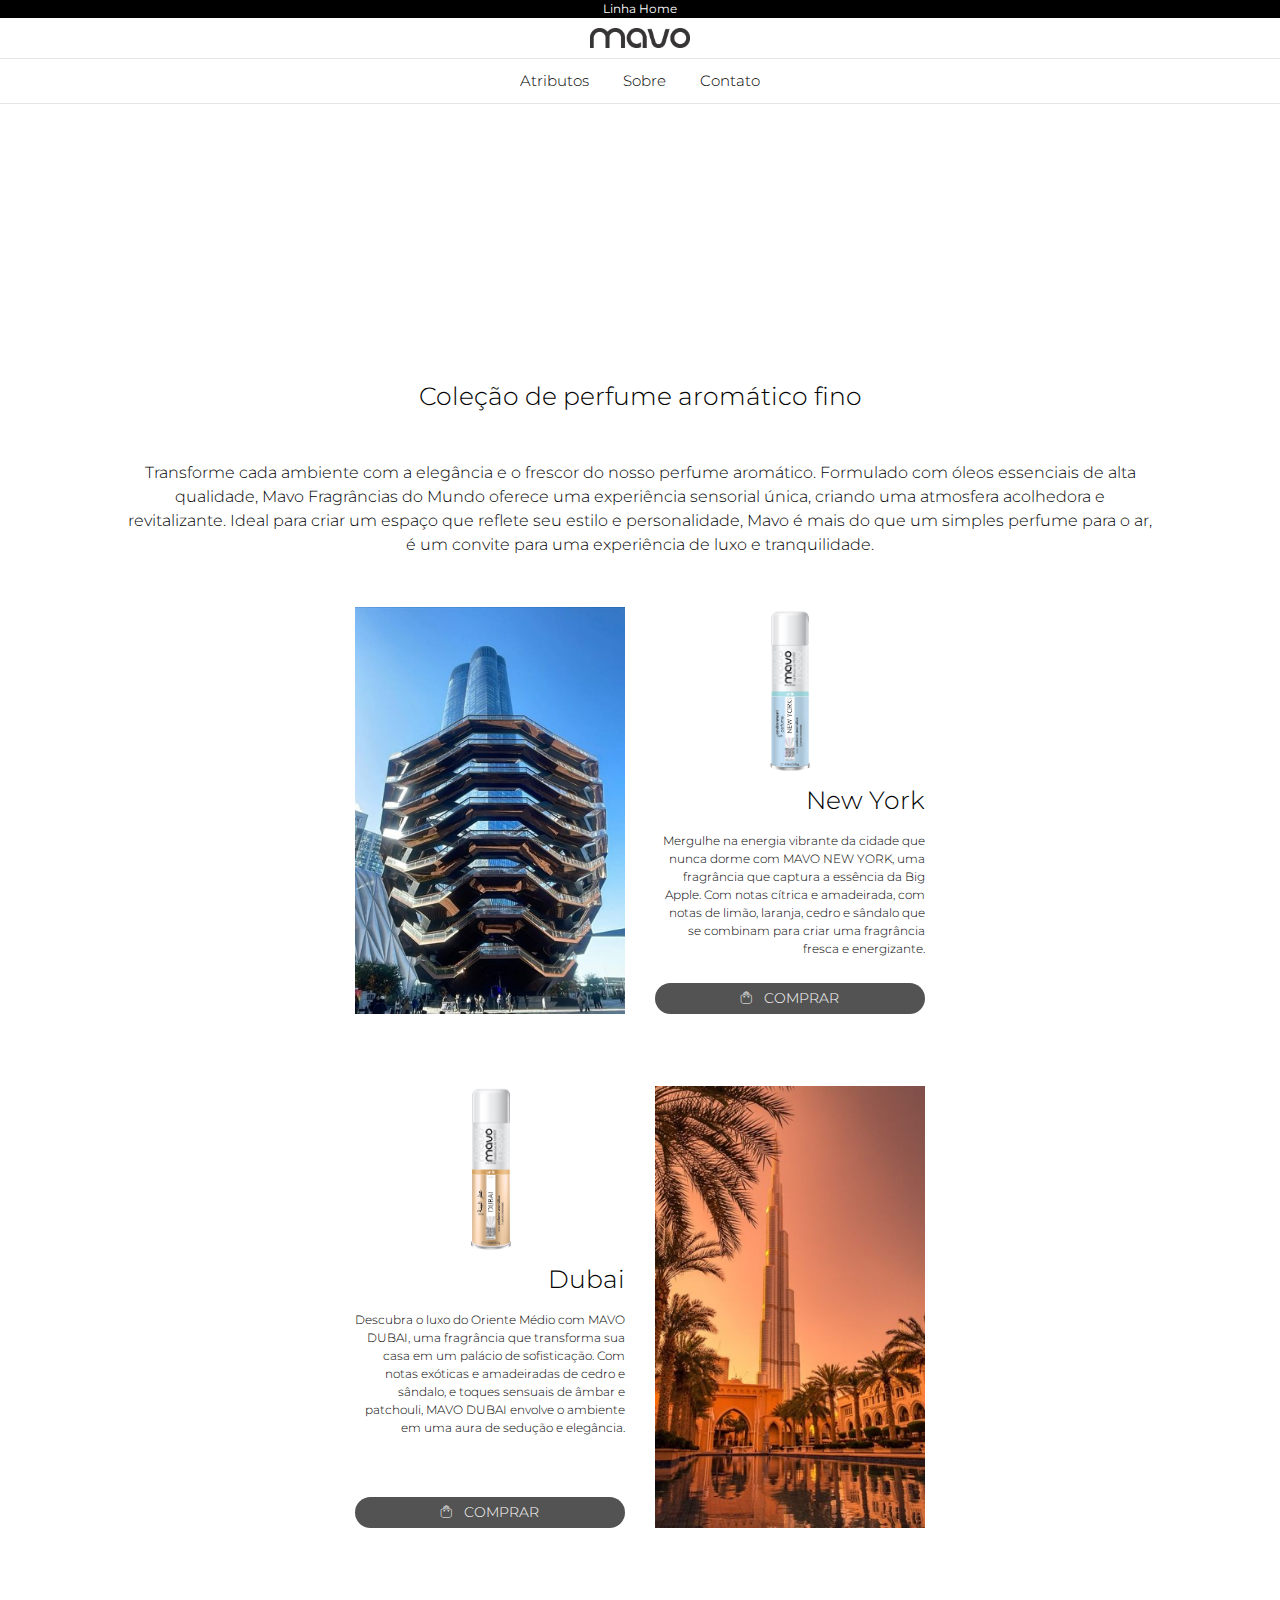
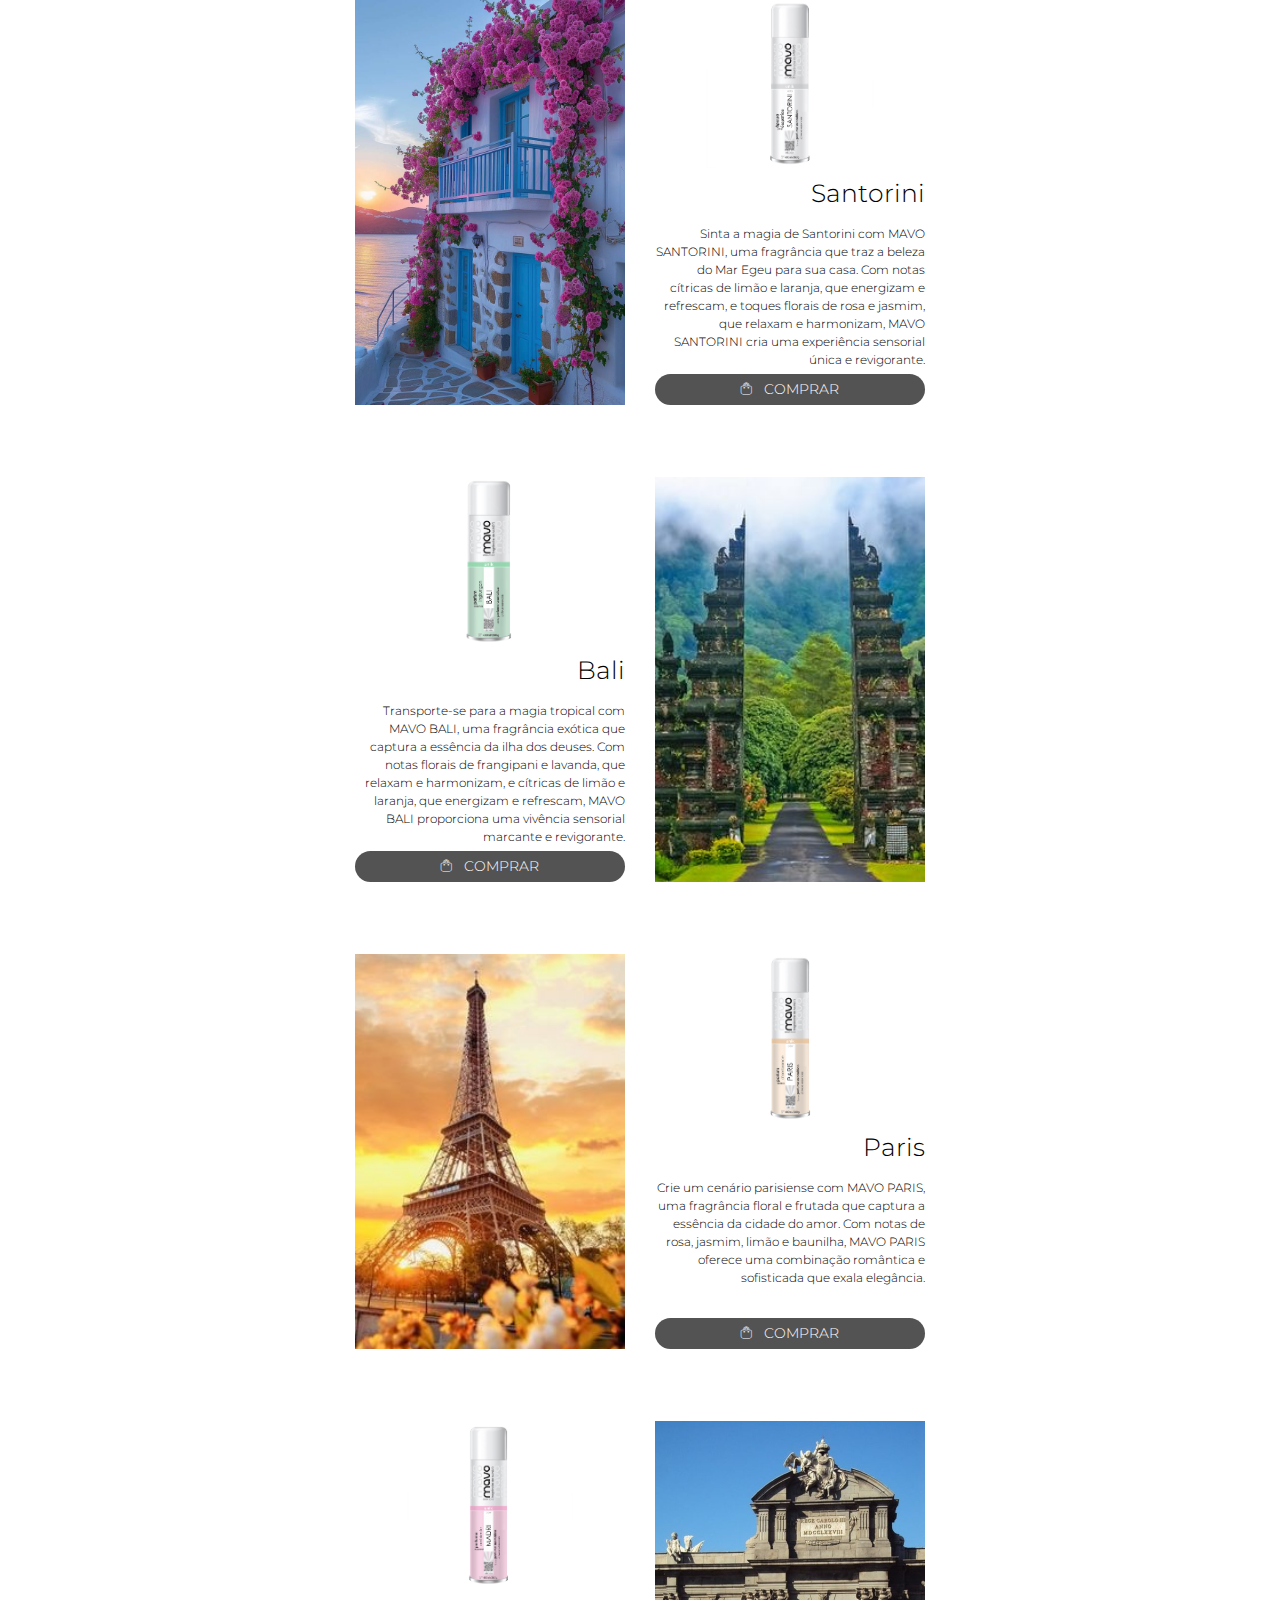
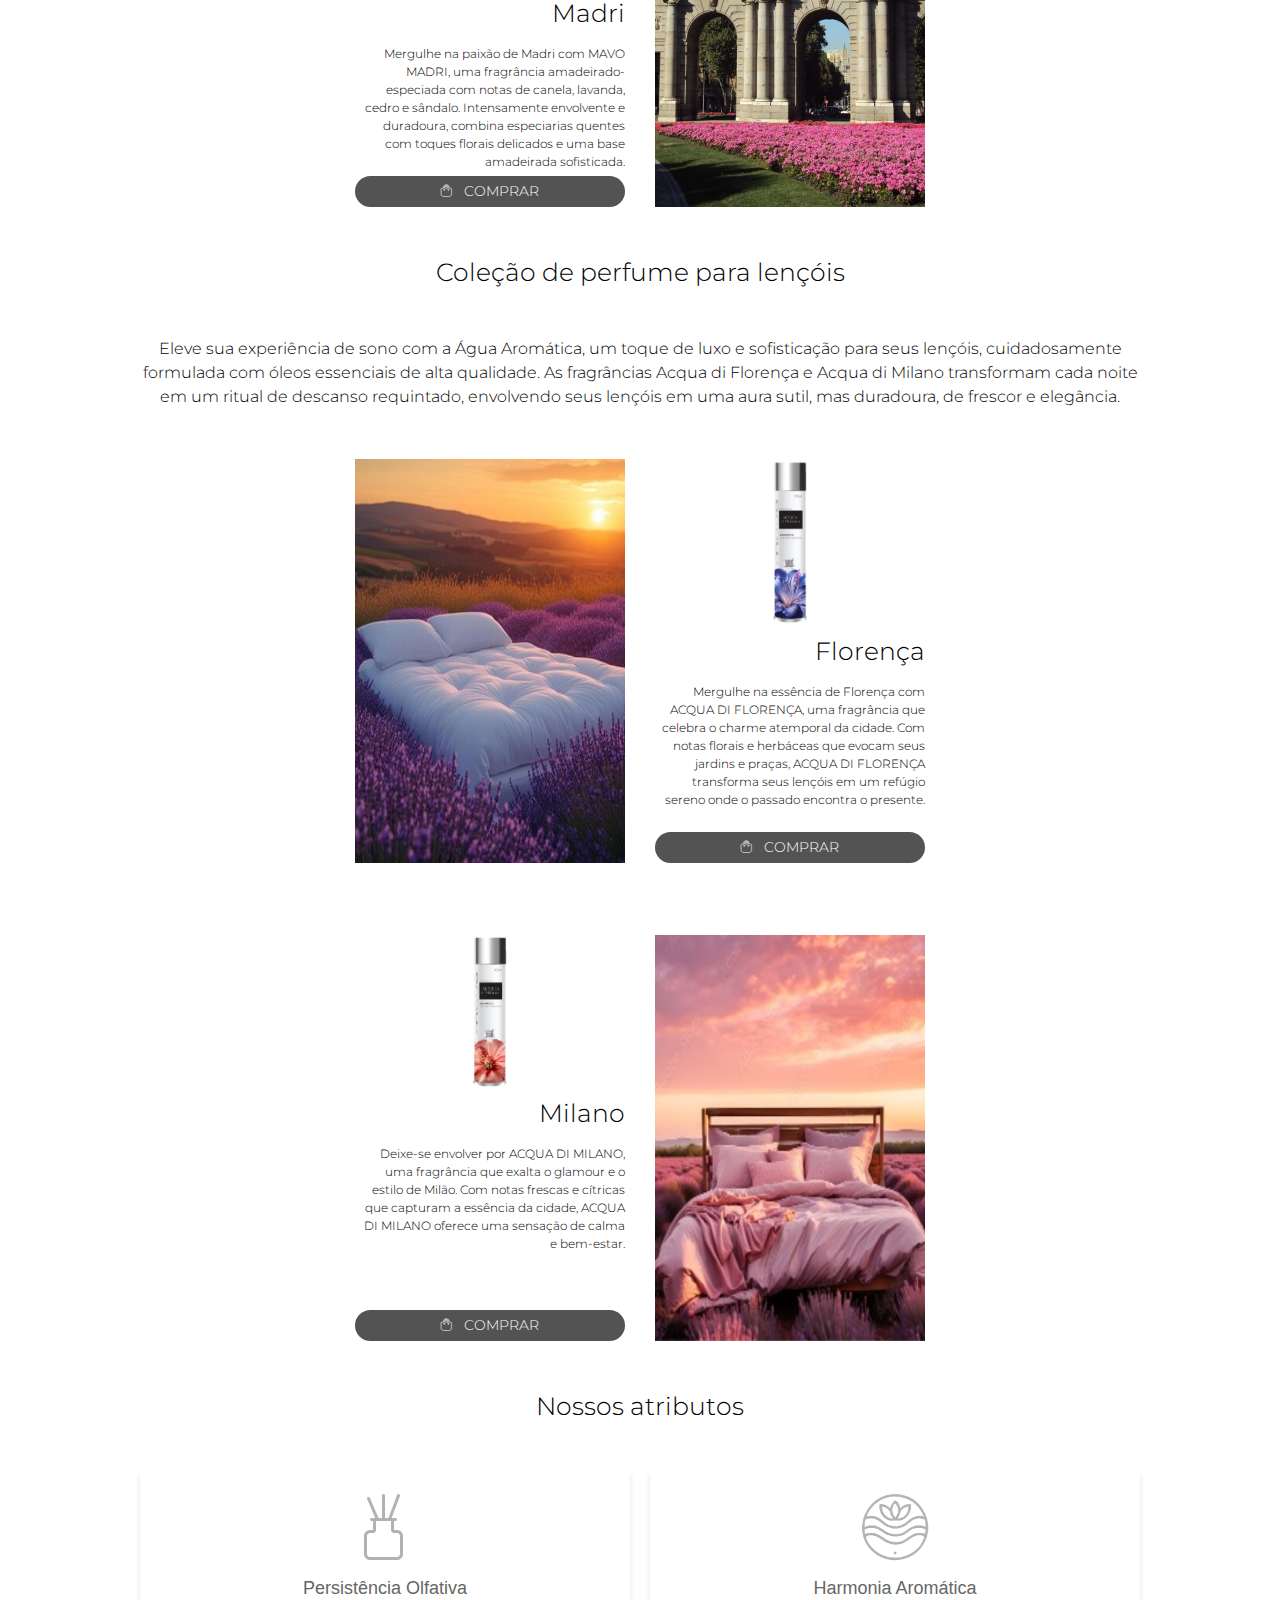
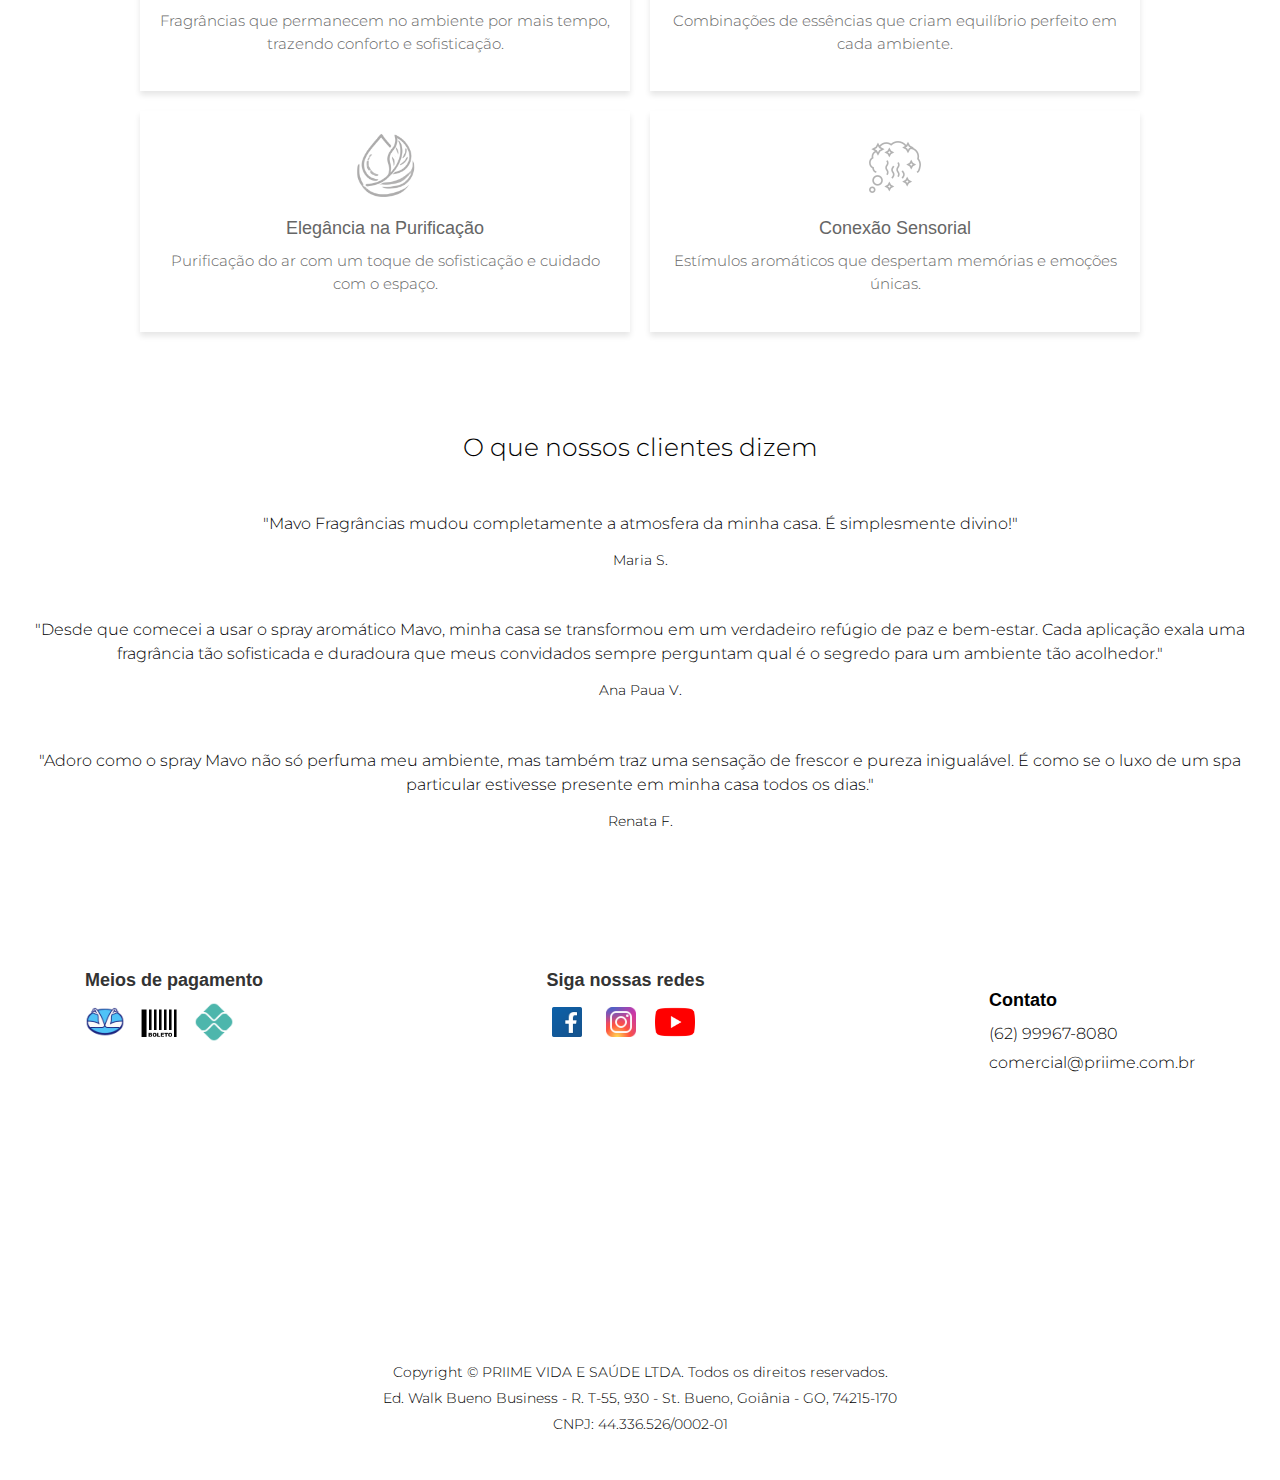
==== commit e0066cf6: "Add files via upload" ====
--- a/index.html
+++ b/index.html
@@ -42,8 +42,6 @@
         </div>
     </section>
 
-
-
     <section id="about" class="about">
         <h2>Coleção de perfume aromático fino</h2>
         <p>Transforme cada ambiente com a elegância e o frescor do nosso perfume aromático. Formulado com óleos essenciais de alta qualidade, Mavo Fragrâncias do Mundo oferece uma experiência sensorial única, criando uma atmosfera acolhedora e revitalizante. Ideal para criar um espaço que reflete seu estilo e personalidade, Mavo é mais do que um simples perfume para o ar, é um convite para uma experiência de luxo e tranquilidade.</p> 
@@ -154,11 +152,6 @@
         </div>    
     </section>
 
- 
-    
-
-
-
     <section id="agua-aromatica" class="agua-aromatica">
         <h2> Coleção de perfume para lençóis</h2>
         <p>Eleve sua experiência de sono com a Água Aromática, um toque de luxo e sofisticação para seus lençóis, cuidadosamente formulada com óleos essenciais de alta qualidade. As fragrâncias Acqua di Florença e Acqua di Milano transformam cada noite em um ritual de descanso requintado, envolvendo seus lençóis em uma aura sutil, mas duradoura, de frescor e elegância.</p>
@@ -197,19 +190,29 @@
         </div>
     </section>
 
-    <section id="features" class="features">
-        <h2>Nossos Atributos</h2>
-        <div class="feature">
-            <h3>Persistência Olfativa</h3>
-            <p>Oferece uma fragrância que envolve o ambiente com uma presença contínua e delicada, garantindo uma atmosfera perfumada e acolhedora ao longo de todo o dia.</p>
-        </div>
-        <div class="feature">
-            <h3>Harmonia Aromática</h3>
-            <p>Exala uma fragrância sofisticada e bem equilibrada, proporcionando uma sensação de serenidade e luxo.</p>
-        </div>
-        <div class="feature">
-            <h3>Elegância na Purificação</h3>
-            <p>Vai além de perfumar, atuando com sutileza na neutralização de odores indesejados, elevando a pureza do ambiente a um novo patamar de frescor e refinamento.</p>
+    <section class="atributos-section">
+        <h2>Nossos atributos</h2>
+        <div class="atributos-container">
+            <div class="atributo">
+                <img src="harmonia_aromatica.png" alt="Ícone Persistência Olfativa">
+                <h3>Persistência Olfativa</h3>
+                <p>Fragrâncias que permanecem no ambiente por mais tempo, trazendo conforto e sofisticação.</p>
+            </div>
+            <div class="atributo">
+                <img src="equilibrio.png" alt="Ícone Harmonia Aromática">
+                <h3>Harmonia Aromática</h3>
+                <p>Combinações de essências que criam equilíbrio perfeito em cada ambiente.</p>
+            </div>
+            <div class="atributo">
+                <img src="purificação.png" alt="Ícone Elegância na Purificação">
+                <h3>Elegância na Purificação</h3>
+                <p>Purificação do ar com um toque de sofisticação e cuidado com o espaço.</p>
+            </div>
+            <div class="atributo">
+                <img src="memorias.png" alt="Ícone Conexão Sensorial">
+                <h3>Conexão Sensorial</h3>
+                <p>Estímulos aromáticos que despertam memórias e emoções únicas.</p>
+            </div>
         </div>
     </section>
 
@@ -226,22 +229,48 @@
         </div>
     </section>
     
-    <section id="newsletter" class="newsletter">
-        <div class="contact-info">
-            <h3>Informações de Contato</h3>
-            <p><strong>site:</strong><a href="https://www.priime.com.br/" target="_blank" class="cta-button-site"> www.priime.com.br</a></p>
-            <p><strong>Telefone:</strong>(62) 99967-8080</p>
-            <!-- <p><strong>Endereço:</strong> Ed. Walk Bueno Business - R. T-55, 930 - St. Bueno, Goiânia - GO, 74215-170</p> -->
-        </div>
-        <div class="additional-info">
-            <h3>Horário de Atendimento</h3>
-            <p>Segunda a Sexta: 8h - 17h</p>
-            <p><strong>Email:</strong> comercial@priime.com.br</p>
-        </div>
-    </section>                
-
-    <footer>
-        <p>&copy; 2024 PRIIME VIDA E SAUDE LTDA. Todos os direitos reservados. CNPJ 56.048.027/0001-09.</p>
+    <footer class="footer">
+        <div class="container">
+            <div class="footer-sections">
+                <div class="payment-methods">
+                    <h4>Meios de pagamento</h4>
+                    <img src="mercadoPago.png" alt="Mastercard">
+                    <img src="boleto.png" alt="Boleto">
+                    <img src="pix.png" alt="Pix">
+                </div>
+                
+                <div class="social-media">
+                    <h4>Siga nossas redes</h4>
+                    <a href="#"><img src="facebook.png" alt="Facebook"></a>
+                    <a href="https://www.instagram.com/priimeoficial/" target="_blank"><img src="instagram.png" alt="Instagram"></a>
+                    <a href="#"><img src="youtube.png" alt="YouTube"></a>
+                </div>
+                
+                <div class="contact-info">
+                    <h4>Contato</h4>
+                    <p>(62) 99967-8080</p>
+                    <p>comercial@priime.com.br</p>
+                </div>
+            </div>
+
+
+            <div class="map">
+                <iframe
+                    src="https://www.google.com/maps/embed?pb=!1m18!1m12!1m3!1d3821.428063720273!2d-49.27400552390217!3d-16.70547994605076!2m3!1f0!2f0!3f0!3m2!1i1024!2i768!4f13.1!3m3!1m2!1s0x935ef13b207922d5%3A0x1cea981eb0ad4efe!2sEd.%20Walk%20Bueno%20Business%20-%20R.%20T-55%2C%20930%20-%20St.%20Bueno%2C%20Goi%C3%A2nia%20-%20GO%2C%2074215-170!5e0!3m2!1spt-BR!2sbr!4v1732039621632!5m2!1spt-BR!2sbr"
+                    width="100%"
+                    height="250"
+                    style="border:0;"
+                    allowfullscreen=""
+                    loading="lazy"
+                    referrerpolicy="no-referrer-when-downgrade">
+                </iframe>
+    
+            <div class="footer-bottom">
+                <p>Copyright © PRIIME VIDA E SAÚDE LTDA. Todos os direitos reservados.</p>
+                <p>Ed. Walk Bueno Business - R. T-55, 930 - St. Bueno, Goiânia - GO, 74215-170</p>
+                <p>CNPJ: 44.336.526/0002-01</p>
+            </div>
+        </div>
     </footer>
 
     <!-- Inclua o Bootstrap JS e o jQuery (opcional) -->
--- a/styles.css
+++ b/styles.css
@@ -120,7 +120,7 @@
     text-align: center;
 }
 
-.features h2, .about h2, .contact h2, .testimonials h2, .agua-aromatica h2, .newsletter h2 {
+.features h2, .about h2, .contact h2, .testimonials h2, .agua-aromatica h2, .newsletter h2, .atributos-section h2 {
     font-family: 'Montserrat', sans-serif;
     font-size: 25px;
     font-weight: 300; /* Define a espessura da fonte */
@@ -320,7 +320,52 @@
     }
 }
 
-
+.atributos-section {
+    text-align: center;
+    padding: 50px 20px;
+    background-color: #fff;
+}
+
+
+.atributos-container {
+    display: grid;
+    grid-template-columns: repeat(2, 1fr);
+    gap: 20px;
+    max-width: 1000px;
+    margin: 0 auto;
+}
+
+.atributo {
+    background-color: #fff;
+    padding: 20px;
+    /* border-radius: 8px; */
+    box-shadow: 0 4px 6px rgba(0, 0, 0, 0.1);
+    text-align: center;
+}
+
+.atributo img {
+    width: 72px;
+    height: 72px;
+    margin-bottom: 15px;
+}
+
+.atributo h3 {
+    font-size: 18px;
+    margin-bottom: 10px;
+    color: #666;
+}
+
+.atributo p {
+    font-size: 0.95rem;
+    color: #666;
+    line-height: 1.5;
+}
+
+@media (max-width: 768px) {
+    .atributos-container {
+        grid-template-columns: 1fr;
+    }
+}
 
 .testimonials {
     background-color: white;
@@ -345,7 +390,7 @@
     text-align: center;
 }
 
-.newsletter h3{
+.newsletter h3 {
     font-family: 'Montserrat', sans-serif;
     font-weight: 300;
     font-size: 16px;
@@ -362,19 +407,52 @@
     color: black;
 }
 
-footer {
-    padding: 10px 20px;
-    margin: 0;
+.footer {
+    background-color: white;
+    padding: 40px 0;
+    color: #333;
+}
+
+.container {
+    width: 90%;
+    max-width: 1200px;
+    margin: 0 auto;
+}
+
+.footer-sections {
+    display: flex;
+    justify-content: space-between;
+    flex-wrap: wrap;
+    margin-bottom: 20px;
+}
+
+.footer-sections h4 {
+    font-size: 18px;
+    margin-bottom: 10px;
+    font-weight: bold;
+}
+
+.payment-methods img,
+.social-media img {
+    width: 40px;
+    margin-right: 10px;
+}
+
+.social-media a {
+    display: inline-block;
+}
+
+.contact-info p {
+    margin: 5px 0;
+}
+
+.footer-bottom {
+    text-align: center;
     font-size: 14px;
-    background-color: black;
-    color: #fff;
-    text-align: center;
-    max-height: 100px;
-    overflow: hidden;
-  }
-
-footer p {
-    margin: 0;
-    font-family: 'Montserrat', sans-serif;
-    color: white;
+    color: #666;
+    background-color: white ;
+}
+
+.footer-bottom p {
+    margin: 5px 0;
 }